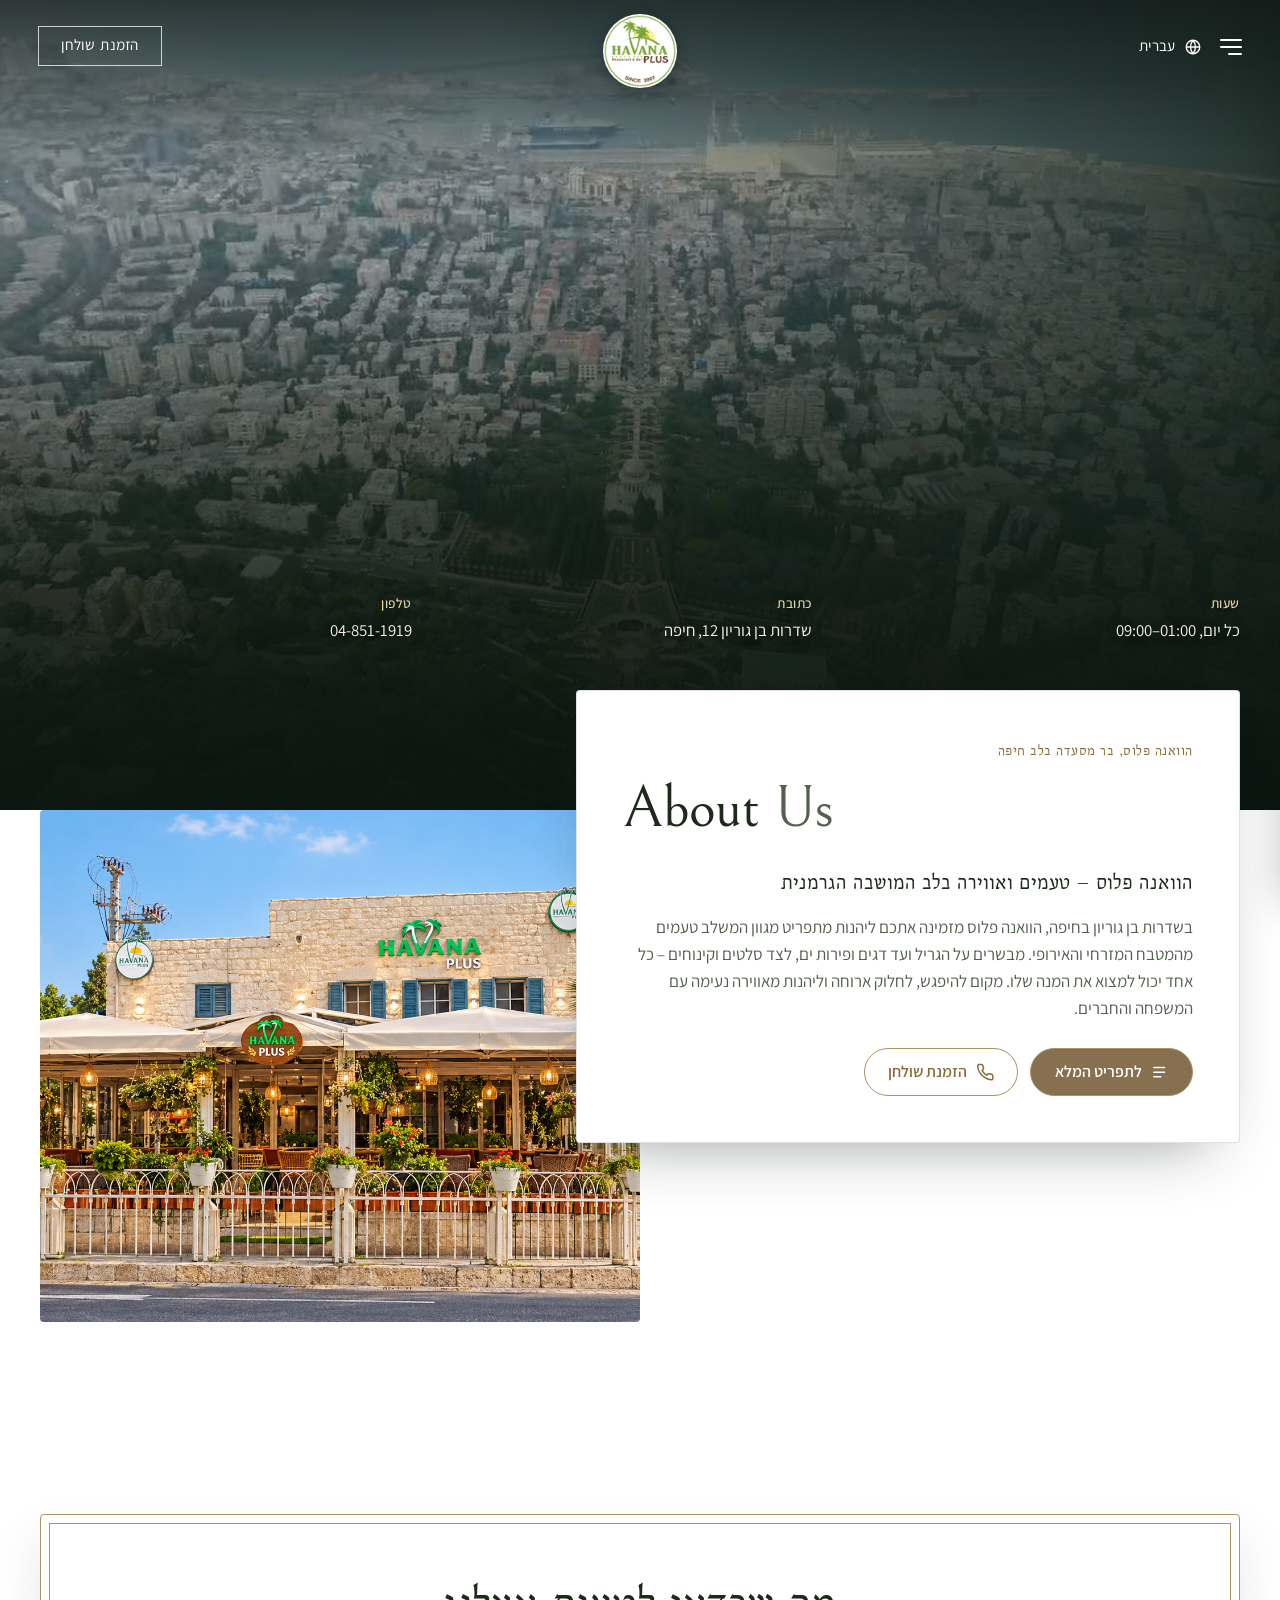
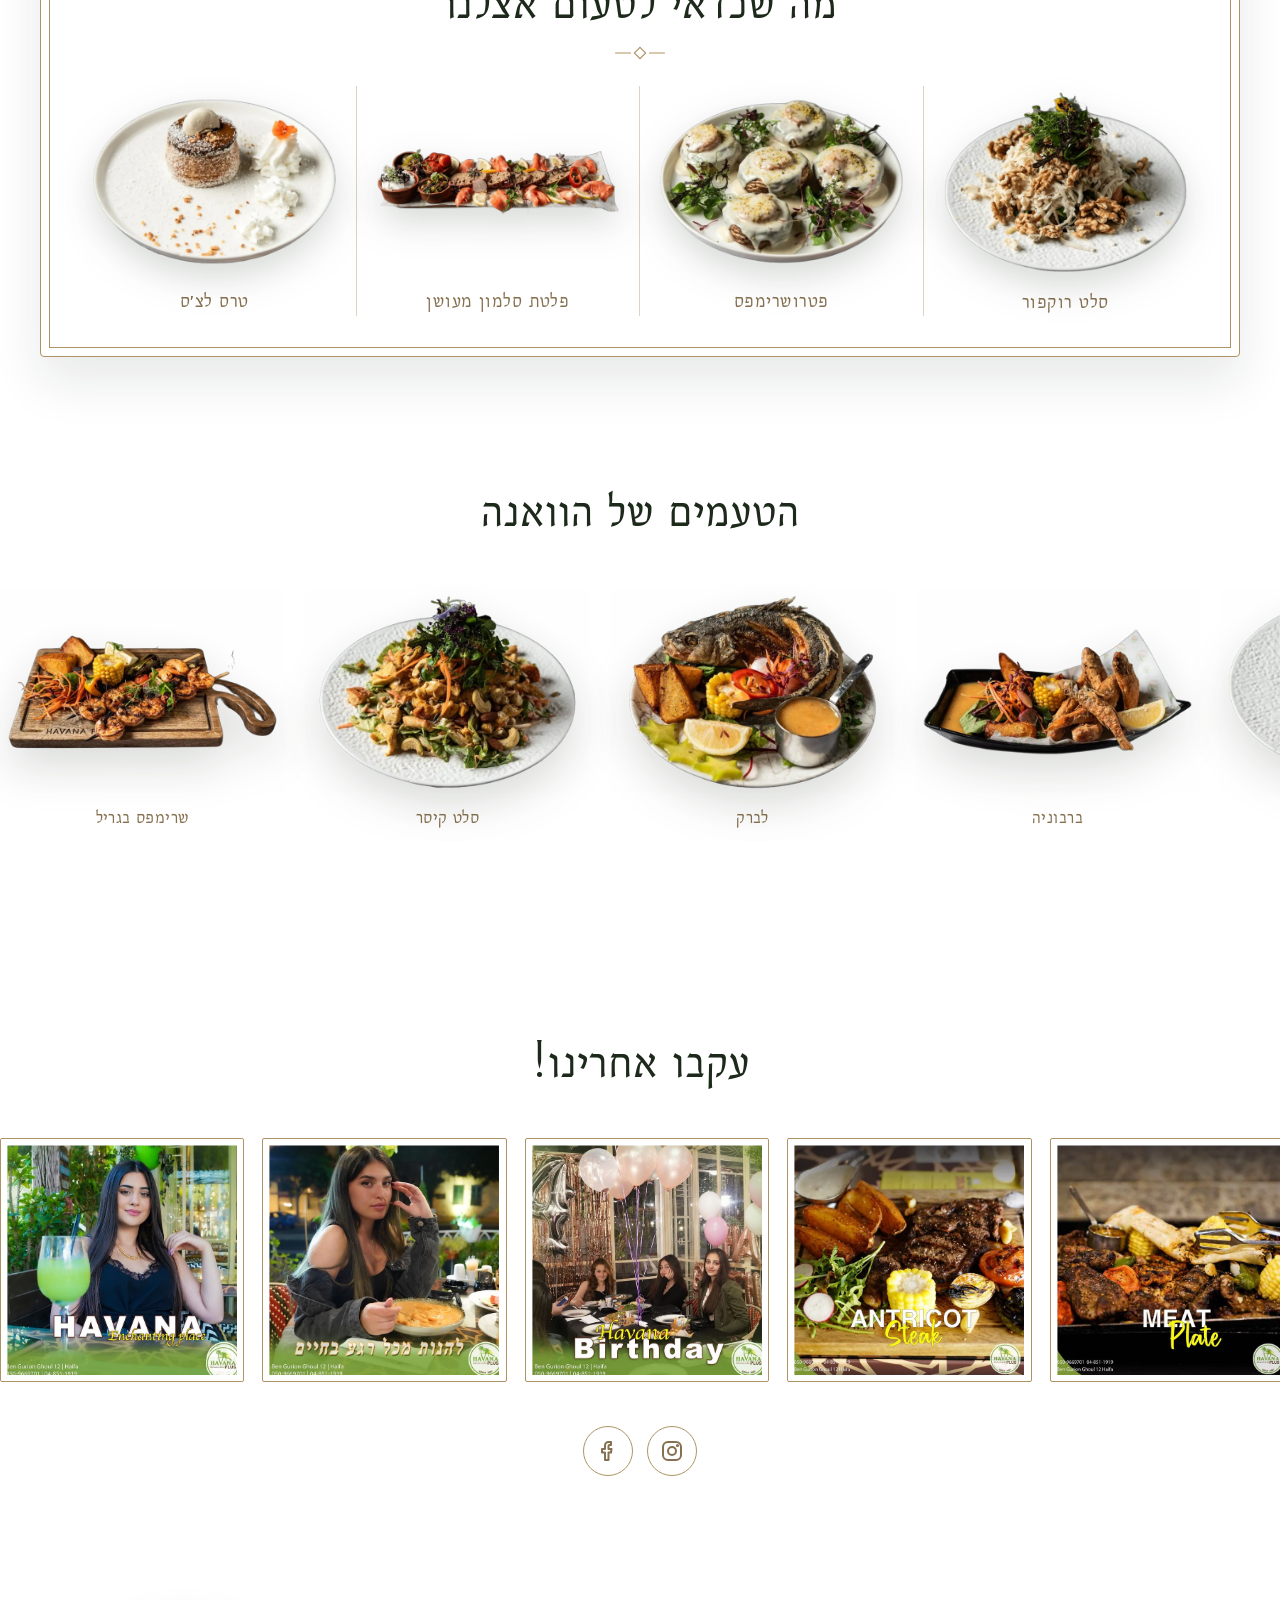
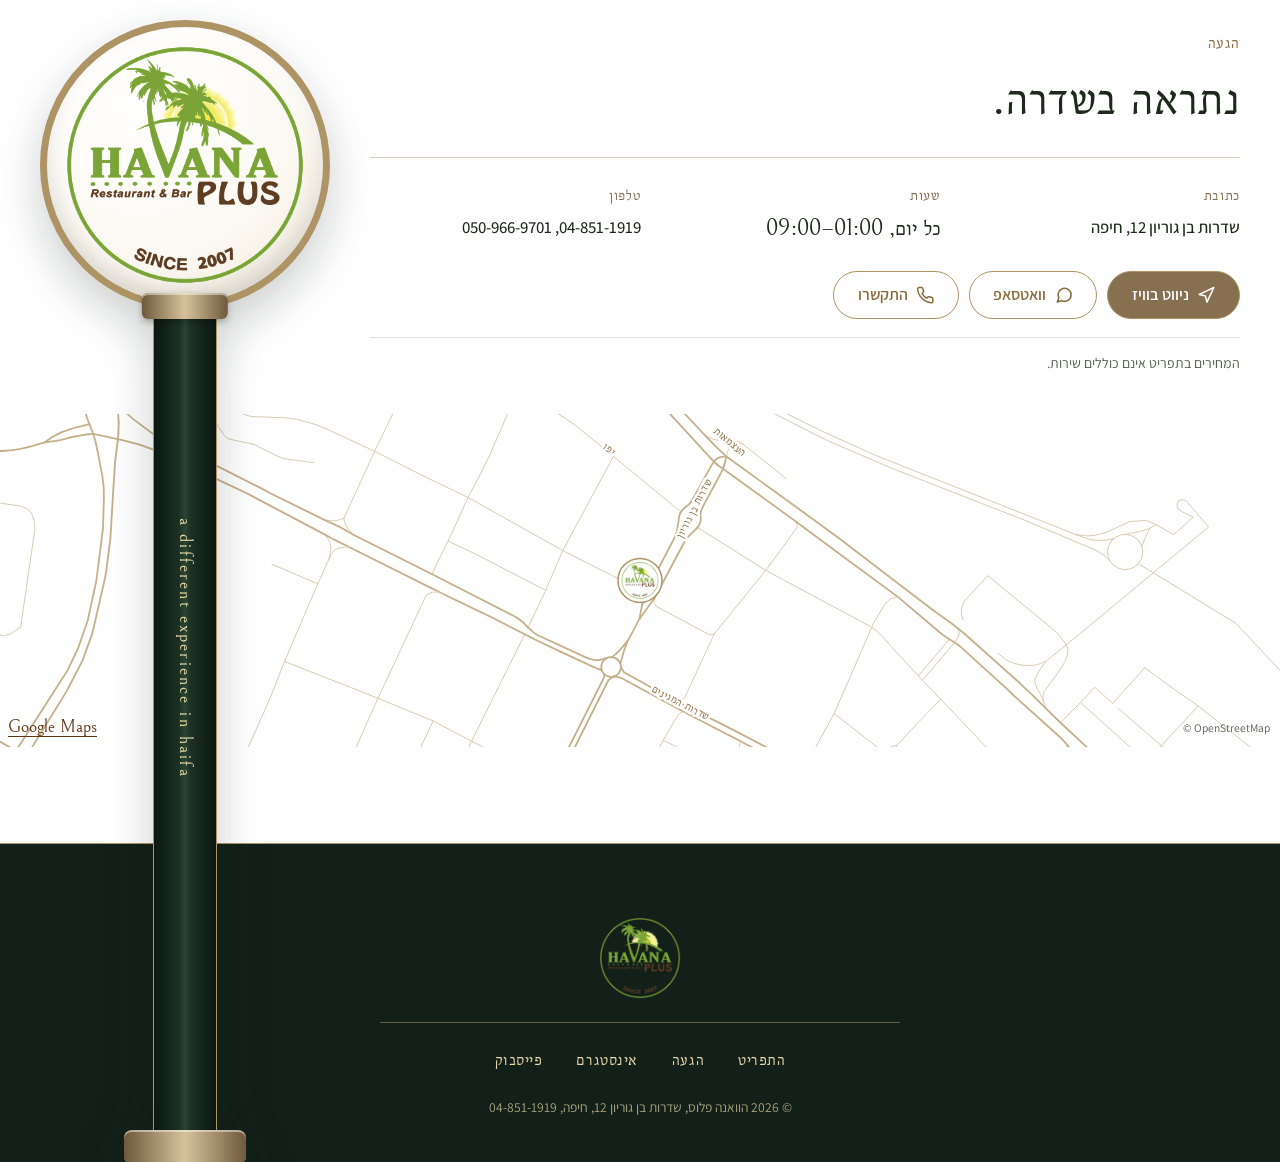
==== index.html @ 0ad1b4ff "Count visits for the owner's Tafriti insights (t.js) Co-Authored-By: Claude Opus 5.5 <noreply@anthro" ====
<!DOCTYPE html>
<html lang="he" dir="rtl">
<head>
<meta charset="utf-8">
<meta name="viewport" content="width=device-width, initial-scale=1">
<title>הוואנה פלוס, בר מסעדה בחיפה, מאז 2007</title>
<meta name="description" content="בר־מסעדה בשדרות בן גוריון 12 בחיפה, למרגלות הגנים הבהאיים. גריל, דגים ופירות ים, פסטות, קוקטיילים ונרגילות, מאז 2007. תפריט דיגיטלי בעברית, ערבית, אנגלית ורוסית.">
<meta name="theme-color" content="#122019">
<meta property="og:title" content="הוואנה פלוס, בר מסעדה בחיפה">
<meta property="og:description" content="גריל, דגים ופירות ים, קוקטיילים ונרגילות בשדרות בן גוריון 12, חיפה. מאז 2007.">
<meta property="og:image" content="https://havanaplushaifa.com/assets/img/menu/meat-platter.jpg">
<link rel="icon" href="assets/img/favicon-48.png" type="image/png">
<link rel="apple-touch-icon" href="assets/img/favicon-180.png">
<link rel="alternate" hreflang="he" href="https://havanaplushaifa.com/">
<link rel="alternate" hreflang="ar" href="https://havanaplushaifa.com/ar.html">
<link rel="alternate" hreflang="en" href="https://havanaplushaifa.com/en.html">
<link rel="alternate" hreflang="ru" href="https://havanaplushaifa.com/ru.html">
<link rel="preconnect" href="https://fonts.googleapis.com">
<link rel="preconnect" href="https://fonts.gstatic.com" crossorigin>
<link href="https://fonts.googleapis.com/css2?family=Assistant:wght@400;500;600;700;800&family=Jost:wght@400;500&family=Bellefair&display=swap" rel="stylesheet">
<link rel="stylesheet" href="assets/css/styles.css?v=20261010g">
</head>
<body>

<svg width="0" height="0" style="position:absolute" aria-hidden="true" focusable="false">
  <symbol id="i-phone" viewBox="0 0 24 24"><path fill="none" stroke="currentColor" stroke-width="2" stroke-linecap="round" stroke-linejoin="round" d="M22 16.9v3a2 2 0 0 1-2.2 2 19.8 19.8 0 0 1-8.6-3.1 19.5 19.5 0 0 1-6-6A19.8 19.8 0 0 1 2.1 4.2 2 2 0 0 1 4.1 2h3a2 2 0 0 1 2 1.7c.1.9.4 1.8.7 2.7a2 2 0 0 1-.5 2.1L8 9.8a16 16 0 0 0 6 6l1.3-1.3a2 2 0 0 1 2.1-.4c.9.3 1.8.6 2.7.7a2 2 0 0 1 1.7 2z"/></symbol>
  <symbol id="i-nav" viewBox="0 0 24 24"><path fill="none" stroke="currentColor" stroke-width="2" stroke-linejoin="round" d="m3 11 19-9-9 19-2-8-8-2z"/></symbol>
  <symbol id="i-menu" viewBox="0 0 24 24"><path fill="none" stroke="currentColor" stroke-width="2" stroke-linecap="round" d="M5 6h14M5 12h14M5 18h9"/></symbol>
  <symbol id="i-chat" viewBox="0 0 24 24"><path fill="none" stroke="currentColor" stroke-width="2" stroke-linejoin="round" d="M21 11.5a8.4 8.4 0 0 1-12.3 7.5L3 21l2-5.5A8.5 8.5 0 1 1 21 11.5z"/></symbol>
  <symbol id="i-pin" viewBox="0 0 24 24"><g fill="none" stroke="currentColor" stroke-width="2"><path d="M20 10c0 6-8 12-8 12s-8-6-8-12a8 8 0 0 1 16 0z"/><circle cx="12" cy="10" r="3"/></g></symbol>
  <symbol id="i-insta" viewBox="0 0 24 24"><g fill="none" stroke="currentColor" stroke-width="2"><rect x="3" y="3" width="18" height="18" rx="5"/><circle cx="12" cy="12" r="4"/><circle cx="17.5" cy="6.5" r=".6" fill="currentColor"/></g></symbol>
</svg>

<a class="skip" href="#main">דלגו לתוכן</a>

<header class="site-head" data-head>
  <div class="head-inner">
    <div class="head-start">
      <a class="head-menu" href="https://tafriti.com/havana-plus/menu" aria-label="תפריט"><span class="head-burger" aria-hidden="true"></span><span class="head-menu-label">תפריט</span></a>
      <details class="lang">
          <summary aria-label="בחירת שפה" title="בחירת שפה">
            <svg viewBox="0 0 24 24" aria-hidden="true"><g fill="none" stroke="currentColor" stroke-width="1.8"><circle cx="12" cy="12" r="9"/><path d="M3 12h18M12 3a14 14 0 0 1 0 18M12 3a14 14 0 0 0 0 18"/></g></svg><span class="lang-label">עברית</span>
          </summary>
          <ul class="lang-menu">
            <li><a href="index.html" lang="he" hreflang="he" aria-current="true">עברית</a></li>
            <li><a href="ar.html" lang="ar" hreflang="ar">العربية</a></li>
            <li><a href="en.html" lang="en" hreflang="en">English</a></li>
            <li><a href="ru.html" lang="ru" hreflang="ru">Русский</a></li>
          </ul>
        </details>
    </div>
    <a class="head-logo" href="index.html" aria-label="הוואנה פלוס, דף הבית"><img src="assets/img/logo.png" alt="" width="128" height="128"></a>
    <div class="head-end">
      <a class="head-reserve" href="tel:+97248511919">הזמנת שולחן</a>
    </div>
  </div>
</header>
<script src="assets/js/lang-menu.js" defer></script>
<script src="assets/js/site-head.js?v=20261005k" defer></script>

<main id="main">

  <section class="hero">
    <div class="shell">
      <div class="hero-grid">
        <div class="hero-media">
          <video class="hero-video" autoplay muted loop playsinline preload="auto" poster="assets/img/hero-poster.jpg" aria-label="הגנים הבהאיים ושדרות בן גוריון מלמעלה, ואז ערב בהוואנה פלוס: השלט, המרפסת המלאה וקוקטיילים">
            <source src="assets/video/hero-720-vp9.mp4" type='video/mp4; codecs="vp09.00.40.08"'>
            <source src="assets/video/hero-720.mp4" type="video/mp4">
          </video>
        </div>
        <script src="assets/js/hero-video.js?v=20261006h" defer></script>
      </div>
      <dl class="hero-info">
        <div><dt>שעות</dt><dd>כל יום, <span class="ltr">09:00–01:00</span></dd></div>
        <div><dt>כתובת</dt><dd><a href="#visit">שדרות בן גוריון 12, חיפה</a></dd></div>
        <div><dt>טלפון</dt><dd><a href="tel:+97248511919" class="ltr">04-851-1919</a></dd></div>
      </dl>
    </div>
  </section>

  <section class="section about" id="about">
    <div class="shell about-grid">
      <div class="about-card">
        <p class="eyebrow">הוואנה פלוס, בר מסעדה בלב חיפה</p>
        <h1 class="split" lang="en" dir="ltr"><b>About</b> <span>Us</span></h1>
        <p class="about-lede">הוואנה פלוס – טעמים ואווירה בלב המושבה הגרמנית</p>
        <p>בשדרות בן גוריון בחיפה, הוואנה פלוס מזמינה אתכם ליהנות מתפריט מגוון המשלב טעמים מהמטבח המזרחי והאירופי. מבשרים על הגריל ועד דגים ופירות ים, לצד סלטים וקינוחים – כל אחד יכול למצוא את המנה שלו. מקום להיפגש, לחלוק ארוחה וליהנות מאווירה נעימה עם המשפחה והחברים.</p>
        <div class="about-actions">
          <a class="btn btn-gold" href="https://tafriti.com/havana-plus/menu"><svg><use href="#i-menu"/></svg>לתפריט המלא</a>
          <a class="btn btn-gold-o" href="tel:+97248511919"><svg><use href="#i-phone"/></svg>הזמנת שולחן</a>
        </div>
      </div>
      <figure class="about-photo">
        <img src="assets/img/gallery/storefront-daylight-wide.jpg" alt="חזית הוואנה פלוס בשדרות בן גוריון ביום, השלט הירוק והמרפסת המוריקה" width="1600" height="900" loading="lazy">
      </figure>
    </div>
  </section>

  <section class="section picks" id="picks" aria-labelledby="picks-title">
    <div class="shell">
      <div class="picks-card">
      <div class="section-head picks-head">
        <h2 class="section-title" id="picks-title">מה שכדאי לטעום אצלנו</h2>
      </div>
      <svg class="picks-orn" viewBox="0 0 46 12" aria-hidden="true"><path d="M1 6h14M31 6h14"/><path d="M23 1l5 5-5 5-5-5z"/></svg>
      <ul class="picks-grid">
        <li class="pick">
          <img src="assets/img/picks/sal-roquefort.webp" alt="" width="1200" height="900" loading="lazy">
          <span class="pick-name">סלט רוקפור</span>
        </li>
        <li class="pick">
          <img src="assets/img/picks/petro-shrimps.webp" alt="" width="1200" height="900" loading="lazy">
          <span class="pick-name">פטרושרימפס</span>
        </li>
        <li class="pick">
          <img src="assets/img/picks/plate-salmon.webp" alt="" width="1200" height="900" loading="lazy">
          <span class="pick-name">פלטת סלמון מעושן</span>
        </li>
        <li class="pick">
          <img src="assets/img/picks/dessert-tres-leches.webp" alt="" width="1200" height="900" loading="lazy">
          <span class="pick-name">טרס לצ׳ס</span>
        </li>
      </ul>
      </div>
    </div>
  </section>

  <section class="section sig" id="kitchen" style="padding-top:0">
    <div class="shell">
      <div class="section-head sig-head">
        <h2 class="section-title">הטעמים של הוואנה</h2>
      </div>
    </div>
    <div class="dish-marquee" role="region" aria-label="המנות שחוזרים בשבילן">
      <ul class="dish-track">
        <li><a href="https://tafriti.com/havana-plus/menu">
          <img src="assets/img/signature/shrimp-grilled.webp" alt="שרימפס בגריל" width="1400" height="1000" loading="lazy">
          <span class="dish-name">שרימפס בגריל</span>
        </a></li>
        <li><a href="https://tafriti.com/havana-plus/menu">
          <img src="assets/img/signature/sal-caesar.webp" alt="סלט קיסר" width="1400" height="1000" loading="lazy">
          <span class="dish-name">סלט קיסר</span>
        </a></li>
        <li><a href="https://tafriti.com/havana-plus/menu">
          <img src="assets/img/signature/lavrak.webp" alt="לברק" width="1400" height="1000" loading="lazy">
          <span class="dish-name">לברק</span>
        </a></li>
        <li><a href="https://tafriti.com/havana-plus/menu">
          <img src="assets/img/signature/barbounia.webp" alt="ברבוניה" width="1400" height="1000" loading="lazy">
          <span class="dish-name">ברבוניה</span>
        </a></li>
        <li><a href="https://tafriti.com/havana-plus/menu">
          <img src="assets/img/signature/pasta-pesto.webp" alt="פסטה פסטו שמנת" width="1400" height="1000" loading="lazy">
          <span class="dish-name">פסטו שמנת</span>
        </a></li>
        <li><a href="https://tafriti.com/havana-plus/menu">
          <img src="assets/img/signature/pasta-fungi.webp" alt="פסטה פונגי" width="1400" height="1000" loading="lazy">
          <span class="dish-name">פונגי</span>
        </a></li>
        <li><a href="https://tafriti.com/havana-plus/menu">
          <img src="assets/img/signature/dessert-biscuit.webp" alt="עוגת ביסקוויטים" width="1400" height="1000" loading="lazy">
          <span class="dish-name">עוגת ביסקוויטים</span>
        </a></li>
        <li><a href="https://tafriti.com/havana-plus/menu">
          <img src="assets/img/signature/dessert-pecan.webp" alt="פאי פקאן" width="1400" height="1000" loading="lazy">
          <span class="dish-name">פאי פקאן</span>
        </a></li>
        <li><a href="https://tafriti.com/havana-plus/menu">
          <img src="assets/img/signature/pasta-bolognese.webp" alt="פסטה בולונז" width="1400" height="1000" loading="lazy">
          <span class="dish-name">בולונז</span>
        </a></li>
        <li aria-hidden="true"><a href="https://tafriti.com/havana-plus/menu" tabindex="-1">
          <img src="assets/img/signature/shrimp-grilled.webp" alt="" width="1400" height="1000" loading="lazy">
          <span class="dish-name">שרימפס בגריל</span>
        </a></li>
        <li aria-hidden="true"><a href="https://tafriti.com/havana-plus/menu" tabindex="-1">
          <img src="assets/img/signature/sal-caesar.webp" alt="" width="1400" height="1000" loading="lazy">
          <span class="dish-name">סלט קיסר</span>
        </a></li>
        <li aria-hidden="true"><a href="https://tafriti.com/havana-plus/menu" tabindex="-1">
          <img src="assets/img/signature/lavrak.webp" alt="" width="1400" height="1000" loading="lazy">
          <span class="dish-name">לברק</span>
        </a></li>
        <li aria-hidden="true"><a href="https://tafriti.com/havana-plus/menu" tabindex="-1">
          <img src="assets/img/signature/barbounia.webp" alt="" width="1400" height="1000" loading="lazy">
          <span class="dish-name">ברבוניה</span>
        </a></li>
        <li aria-hidden="true"><a href="https://tafriti.com/havana-plus/menu" tabindex="-1">
          <img src="assets/img/signature/pasta-pesto.webp" alt="" width="1400" height="1000" loading="lazy">
          <span class="dish-name">פסטו שמנת</span>
        </a></li>
        <li aria-hidden="true"><a href="https://tafriti.com/havana-plus/menu" tabindex="-1">
          <img src="assets/img/signature/pasta-fungi.webp" alt="" width="1400" height="1000" loading="lazy">
          <span class="dish-name">פונגי</span>
        </a></li>
        <li aria-hidden="true"><a href="https://tafriti.com/havana-plus/menu" tabindex="-1">
          <img src="assets/img/signature/dessert-biscuit.webp" alt="" width="1400" height="1000" loading="lazy">
          <span class="dish-name">עוגת ביסקוויטים</span>
        </a></li>
        <li aria-hidden="true"><a href="https://tafriti.com/havana-plus/menu" tabindex="-1">
          <img src="assets/img/signature/dessert-pecan.webp" alt="" width="1400" height="1000" loading="lazy">
          <span class="dish-name">פאי פקאן</span>
        </a></li>
        <li aria-hidden="true"><a href="https://tafriti.com/havana-plus/menu" tabindex="-1">
          <img src="assets/img/signature/pasta-bolognese.webp" alt="" width="1400" height="1000" loading="lazy">
          <span class="dish-name">בולונז</span>
        </a></li>
      </ul>
    </div>
  </section>

  <section class="section social" id="social" style="padding-top:0">
    <div class="shell">
      <h2 class="section-title social-title">עקבו אחרינו!</h2>
    </div>
    <div class="social-marquee">
      <ul class="social-track">
        <li><a href="https://www.instagram.com/havanaplus/p/Cfb6S7LquSJ/" target="_blank" rel="noopener"><img src="assets/img/instagram/ig-01.jpg" alt="אורחת עם לימונענע במרפסת" width="900" height="882" loading="lazy"></a></li>
        <li><a href="https://www.instagram.com/havanaplus/p/CdjQgDQKO1g/" target="_blank" rel="noopener"><img src="assets/img/instagram/ig-02.jpg" alt="ערב במרפסת של הוואנה" width="900" height="882" loading="lazy"></a></li>
        <li><a href="https://www.instagram.com/havanaplus/p/Cb3GjvYKo10/" target="_blank" rel="noopener"><img src="assets/img/instagram/ig-03.jpg" alt="יום הולדת עם בלונים" width="900" height="882" loading="lazy"></a></li>
        <li><a href="https://www.instagram.com/havanaplus/p/Ca9UXxuKeib/" target="_blank" rel="noopener"><img src="assets/img/instagram/ig-04.jpg" alt="סטייק ותפוחי אדמה מהגריל" width="900" height="900" loading="lazy"></a></li>
        <li><a href="https://www.instagram.com/havanaplus/p/CbAgnomKZbI/" target="_blank" rel="noopener"><img src="assets/img/instagram/ig-05.jpg" alt="פלטת גריל עם לאפה" width="900" height="900" loading="lazy"></a></li>
        <li><a href="https://www.instagram.com/havanaplus/p/Caxqzz8KWdG/" target="_blank" rel="noopener"><img src="assets/img/instagram/ig-06.jpg" alt="פינת נרגילה ובירה" width="900" height="900" loading="lazy"></a></li>
        <li><a href="https://www.instagram.com/havanaplus/p/CPG3Ck1nOLJ/" target="_blank" rel="noopener"><img src="assets/img/instagram/ig-07.jpg" alt="קוקטיילים של הבית" width="900" height="900" loading="lazy"></a></li>
        <li><a href="https://www.instagram.com/havanaplus/p/CPD8LntH8oJ/" target="_blank" rel="noopener"><img src="assets/img/instagram/ig-08.jpg" alt="כנאפה" width="768" height="768" loading="lazy"></a></li>
        <li aria-hidden="true"><a href="https://www.instagram.com/havanaplus/p/Cfb6S7LquSJ/" target="_blank" rel="noopener" tabindex="-1"><img src="assets/img/instagram/ig-01.jpg" alt="" width="900" height="882" loading="lazy"></a></li>
        <li aria-hidden="true"><a href="https://www.instagram.com/havanaplus/p/CdjQgDQKO1g/" target="_blank" rel="noopener" tabindex="-1"><img src="assets/img/instagram/ig-02.jpg" alt="" width="900" height="882" loading="lazy"></a></li>
        <li aria-hidden="true"><a href="https://www.instagram.com/havanaplus/p/Cb3GjvYKo10/" target="_blank" rel="noopener" tabindex="-1"><img src="assets/img/instagram/ig-03.jpg" alt="" width="900" height="882" loading="lazy"></a></li>
        <li aria-hidden="true"><a href="https://www.instagram.com/havanaplus/p/Ca9UXxuKeib/" target="_blank" rel="noopener" tabindex="-1"><img src="assets/img/instagram/ig-04.jpg" alt="" width="900" height="900" loading="lazy"></a></li>
        <li aria-hidden="true"><a href="https://www.instagram.com/havanaplus/p/CbAgnomKZbI/" target="_blank" rel="noopener" tabindex="-1"><img src="assets/img/instagram/ig-05.jpg" alt="" width="900" height="900" loading="lazy"></a></li>
        <li aria-hidden="true"><a href="https://www.instagram.com/havanaplus/p/Caxqzz8KWdG/" target="_blank" rel="noopener" tabindex="-1"><img src="assets/img/instagram/ig-06.jpg" alt="" width="900" height="900" loading="lazy"></a></li>
        <li aria-hidden="true"><a href="https://www.instagram.com/havanaplus/p/CPG3Ck1nOLJ/" target="_blank" rel="noopener" tabindex="-1"><img src="assets/img/instagram/ig-07.jpg" alt="" width="900" height="900" loading="lazy"></a></li>
        <li aria-hidden="true"><a href="https://www.instagram.com/havanaplus/p/CPD8LntH8oJ/" target="_blank" rel="noopener" tabindex="-1"><img src="assets/img/instagram/ig-08.jpg" alt="" width="768" height="768" loading="lazy"></a></li>
        <li aria-hidden="true"><a href="https://www.instagram.com/havanaplus/p/Cfb6S7LquSJ/" target="_blank" rel="noopener" tabindex="-1"><img src="assets/img/instagram/ig-01.jpg" alt="" width="900" height="882" loading="lazy"></a></li>
        <li aria-hidden="true"><a href="https://www.instagram.com/havanaplus/p/CdjQgDQKO1g/" target="_blank" rel="noopener" tabindex="-1"><img src="assets/img/instagram/ig-02.jpg" alt="" width="900" height="882" loading="lazy"></a></li>
        <li aria-hidden="true"><a href="https://www.instagram.com/havanaplus/p/Cb3GjvYKo10/" target="_blank" rel="noopener" tabindex="-1"><img src="assets/img/instagram/ig-03.jpg" alt="" width="900" height="882" loading="lazy"></a></li>
        <li aria-hidden="true"><a href="https://www.instagram.com/havanaplus/p/Ca9UXxuKeib/" target="_blank" rel="noopener" tabindex="-1"><img src="assets/img/instagram/ig-04.jpg" alt="" width="900" height="900" loading="lazy"></a></li>
        <li aria-hidden="true"><a href="https://www.instagram.com/havanaplus/p/CbAgnomKZbI/" target="_blank" rel="noopener" tabindex="-1"><img src="assets/img/instagram/ig-05.jpg" alt="" width="900" height="900" loading="lazy"></a></li>
        <li aria-hidden="true"><a href="https://www.instagram.com/havanaplus/p/Caxqzz8KWdG/" target="_blank" rel="noopener" tabindex="-1"><img src="assets/img/instagram/ig-06.jpg" alt="" width="900" height="900" loading="lazy"></a></li>
        <li aria-hidden="true"><a href="https://www.instagram.com/havanaplus/p/CPG3Ck1nOLJ/" target="_blank" rel="noopener" tabindex="-1"><img src="assets/img/instagram/ig-07.jpg" alt="" width="900" height="900" loading="lazy"></a></li>
        <li aria-hidden="true"><a href="https://www.instagram.com/havanaplus/p/CPD8LntH8oJ/" target="_blank" rel="noopener" tabindex="-1"><img src="assets/img/instagram/ig-08.jpg" alt="" width="768" height="768" loading="lazy"></a></li>
      </ul>
    </div>
    <div class="social-links">
      <a class="social-btn" href="https://www.instagram.com/havanaplus/" target="_blank" rel="noopener" aria-label="Instagram"><svg><use href="#i-insta"/></svg></a>
      <a class="social-btn" href="https://www.facebook.com/HavanaHaifa/" target="_blank" rel="noopener" aria-label="Facebook"><svg viewBox="0 0 24 24" aria-hidden="true"><path fill="none" stroke="currentColor" stroke-width="2" stroke-linejoin="round" d="M15 3h-2.5A3.5 3.5 0 0 0 9 6.5V10H6v3.5h3V21h3.5v-7.5H15l.5-3.5h-3V7a1 1 0 0 1 1-1H15z"/></svg></a>
    </div>
  </section>

  <section class="section" id="visit" style="padding-top:0">
    <div class="shell visit-grid">
      <div class="visit-card">
        <p class="eyebrow">הגעה</p>
        <h2 class="section-title">נתראה בשדרה.</h2>
        <dl class="visit-rows">
          <div><dt>כתובת</dt><dd>שדרות בן גוריון 12, חיפה</dd></div>
          <div><dt>שעות</dt><dd>כל יום, <span class="ltr">09:00–01:00</span></dd></div>
          <div><dt>טלפון</dt><dd><a href="tel:+97248511919" class="ltr">04-851-1919</a>, <a href="tel:+972509669701" class="ltr">050-966-9701</a></dd></div>
        </dl>
        <div class="visit-actions">
          <a class="btn btn-palm" href="https://waze.com/ul?q=%D7%A9%D7%93%D7%A8%D7%95%D7%AA%20%D7%91%D7%9F%20%D7%92%D7%95%D7%A8%D7%99%D7%95%D7%9F%2012%20%D7%97%D7%99%D7%A4%D7%94&amp;navigate=yes" target="_blank" rel="noopener"><svg><use href="#i-nav"/></svg>ניווט בוויז</a>
          <a class="btn btn-line" href="https://wa.me/972509669701" target="_blank" rel="noopener"><svg><use href="#i-chat"/></svg>וואטסאפ</a>
          <a class="btn btn-line" href="tel:+97248511919"><svg><use href="#i-phone"/></svg>התקשרו</a>
        </div>
        <p class="fine">המחירים בתפריט אינם כוללים שירות.</p>
      </div>
      <div class="visit-map" id="map">
        <a class="visit-map-link" href="https://www.google.com/maps/search/?api=1&amp;query=Havana%20Plus%2C%2012%20Ben%20Gurion%20Blvd%2C%20Haifa" target="_blank" rel="noopener" aria-label="פתיחת המיקום של הוואנה פלוס ב־Google Maps">
          <svg viewBox="0 0 560 660" preserveAspectRatio="xMidYMid slice" aria-hidden="true" focusable="false">
    <defs>
      <clipPath id="map-pin-clip"><circle cx="280" cy="330" r="21"/></clipPath>
    </defs>
    <path class="map-street is-main" d="M-604.1 888.4 L-609.7 897.7"/>
    <path class="map-street is-main" d="M655.9 704.9 L651.5 704.2 L646.7 702.6 L458.6 604.4 L450.1 600.0 L358.6 553.6 L344.8 547.0 L251.4 495.2 L249.7 492.8 L246.9 488.0 L245.7 485.3"/>
    <path class="map-street is-main" d="M215.5 498.2 L215.7 502.6 L214.5 506.2 L121.6 690.8"/>
    <path class="map-street is-main" d="M-77.8 1118.7 L-77.0 1111.8 L-75.6 1105.7 L-71.7 1095.8 L-24.2 1000.5 L3.3 946.4"/>
    <path class="map-street" d="M-190.8 541.9 L-91.6 582.5 L-22.6 619.0 L40.7 650.5 L121.6 690.8"/>
    <path class="map-street is-main" d="M650.5 720.7 L651.6 726.2 L654.1 731.2 L658.5 735.9 L664.0 739.1 L670.2 740.6 L676.6 740.1 L682.5 737.8 L687.5 733.8"/>
    <path class="map-street" d="M742.3 625.8 L713.2 634.9"/>
    <path class="map-street" d="M383.3 234.9 L391.5 240.0 L395.3 242.4 L505.8 311.9"/>
    <path class="map-street" d="M1244.5 971.3 L1281.3 1001.8 L1324.4 1041.5 L1346.5 1061.9 L1368.6 1078.8 L1386.3 1087.7 L1391.9 1090.5"/>
    <path class="map-street" d="M1036.9 1162.4 L1012.4 1194.6 L998.1 1205.1 L968.4 1225.8 L938.0 1262.7 L912.7 1296.0"/>
    <path class="map-street" d="M491.9 1017.5 L553.4 1052.8 L570.6 1063.5 L628.5 1093.3 L676.5 1130.8 L730.5 1165.0 L862.6 1258.8"/>
    <path class="map-street" d="M955.5 1468.9 L913.1 1435.0 L875.2 1404.3 L861.3 1392.9"/>
    <path class="map-street" d="M1146.8 1407.9 L1138.6 1417.2 L1120.9 1437.0 L1069.5 1498.5"/>
    <path class="map-street" d="M1168.7 1410.4 L1162.0 1412.1 L1156.9 1414.4 L1152.1 1417.2 L1147.7 1418.8 L1143.5 1417.5 L1138.6 1417.2"/>
    <path class="map-street" d="M1034.2 1493.3 L994.1 1364.1 L991.0 1356.3 L985.9 1349.3 L979.7 1343.6 L921.1 1299.1 L917.9 1299.1 L916.4 1300.1"/>
    <path class="map-street" d="M-348.0 844.0 L-342.5 844.4 L-338.6 843.8 L-334.9 843.0 L-330.2 840.8 L-282.6 747.6 L-190.8 541.9"/>
    <path class="map-street is-main" d="M-658.7 -802.0 L-669.9 -777.7"/>
    <path class="map-street" d="M558.2 222.7 L561.4 227.7 L562.4 231.1 L562.5 234.2 L536.5 270.8 L505.8 311.9 L413.6 426.0 L360.1 541.2 L357.9 543.4 L352.1 546.3 L344.8 547.0"/>
    <path class="map-street" d="M353.5 206.9 L344.4 199.5 L340.8 196.5 L232.3 107.2 L163.3 50.7 L123.5 23.9 L89.3 4.3"/>
    <path class="map-street" d="M413.6 426.0 L409.8 427.4 L406.7 427.6 L403.2 427.0 L309.0 376.5 L305.7 371.4 L305.4 368.3 L305.6 365.2 L306.2 361.7"/>
    <path class="map-street" d="M62.4 -30.8 L58.5 -30.1 L54.9 -28.3 L52.0 -25.7 L49.3 -21.2 L48.4 -17.2 L48.7 -13.2 L50.0 -9.4 L52.5 -5.9 L55.9 -3.4 L59.8 -1.8 L64.0 -1.5 L68.2 -2.4 L72.5 -4.9 L75.7 -8.7 L77.4 -13.3 L77.6 -18.1 L76.1 -22.8 L73.3 -26.7 L70.1 -29.0 L66.3 -30.4 L62.4 -30.8"/>
    <path class="map-street" d="M55.9 -3.4 L39.3 37.3 L32.4 53.3 L20.2 81.3 L10.3 104.3 L-10.8 146.7 L-29.0 180.9 L-54.4 237.0 L-65.0 259.4 L-88.7 307.5 L-93.4 318.9"/>
    <path class="map-street" d="M-196.9 98.0 L-108.7 142.6 L-29.0 180.9 L141.2 276.4"/>
    <path class="map-street is-main" d="M-822.7 647.3 L-814.8 634.0 L-800.9 610.8 L-751.2 530.8 L-721.6 473.7 L-704.2 425.7 L-683.1 334.0 L-679.7 317.3 L-671.7 255.5 L-670.0 227.2 L-665.7 155.0 L-663.8 126.9 L-663.5 118.8"/>
    <path class="map-street" d="M-220.1 1057.2 L-268.9 1135.6 L-280.7 1185.7 L-271.2 1206.6 L-255.6 1231.0"/>
    <path class="map-street" d="M856.1 895.3 L827.4 949.5 L808.6 1007.5"/>
    <path class="map-street" d="M1043.7 621.0 L1046.4 625.2 L1047.6 629.4 L1047.3 635.5 L1046.2 641.9 L1043.2 649.8 L1039.2 656.8 L983.6 722.1"/>
    <path class="map-street" d="M251.4 752.1 L129.7 696.1"/>
    <path class="map-street" d="M-924.1 1047.4 L-1022.5 993.6"/>
    <path class="map-street is-main" d="M-335.7 -438.9 L-345.1 -440.9 L-352.4 -443.2 L-373.4 -451.3"/>
    <path class="map-street" d="M-924.1 1047.4 L-858.1 1038.9 L-774.6 1092.2 L-693.3 1134.5 L-681.5 1140.6 L-611.8 1156.5 L-598.5 1159.5 L-518.8 1194.8 L-416.9 1262.6 L-402.9 1271.8 L-327.1 1301.1 L-306.8 1308.9 L-211.4 1352.4 L-126.3 1382.1 L-85.3 1396.8 L-59.9 1403.5 L-12.9 1416.0 L39.3 1430.3 L46.2 1430.6 L51.7 1429.7 L55.1 1427.4"/>
    <path class="map-street" d="M-687.3 1322.4 L-657.9 1319.3 L-628.6 1320.9 L-528.8 1378.1 L-514.7 1383.7 L-492.7 1392.3 L-481.1 1396.8 L-430.0 1428.8"/>
    <path class="map-street" d="M55.1 1427.4 L70.1 1398.7 L144.9 1255.4 L147.7 1250.0"/>
    <path class="map-street" d="M109.2 1444.9 L81.0 1439.4 L66.2 1436.5 L60.0 1434.0 L56.8 1431.1 L55.1 1427.4"/>
    <path class="map-street" d="M-268.9 1135.6 L-309.0 1114.3 L-326.8 1104.8 L-374.3 1089.5 L-427.3 1083.2 L-548.8 1080.3 L-609.1 1073.4 L-629.5 1076.5"/>
    <path class="map-street" d="M-948.6 149.8 L-925.5 111.0 L-915.3 92.1"/>
    <path class="map-street" d="M-1042.3 356.1 L-892.4 424.2 L-863.6 429.3 L-851.3 426.5 L-832.8 413.9"/>
    <path class="map-street" d="M-832.8 413.9 L-807.3 237.4 L-808.3 224.3 L-811.5 213.2 L-814.9 207.2 L-821.9 200.9 L-834.4 196.3 L-874.7 190.4 L-948.6 149.8"/>
    <path class="map-street" d="M-252.0 218.1 L-221.6 152.0 L-196.9 98.0 L-162.0 26.1 L-157.4 15.7 L-141.5 -20.2 L-123.0 -60.3"/>
    <path class="map-street" d="M-196.9 98.0 L-244.2 76.0 L-281.7 58.5"/>
    <path class="map-street" d="M-543.0 -102.8 L-531.8 -124.0 L-469.6 -97.7 L-448.8 -92.3 L-437.6 -90.6 L-371.2 -62.3"/>
    <path class="map-street" d="M-344.3 -322.9 L-411.9 -187.7"/>
    <path class="map-street" d="M-940.3 738.9 L-925.2 707.1 L-965.5 664.5"/>
    <path class="map-street" d="M570.6 1063.5 L567.3 1084.1 L561.6 1131.2 L561.5 1183.2 L567.3 1230.6 L568.9 1243.7 L569.0 1277.8 L573.9 1289.7 L582.2 1303.2 L583.8 1310.3 L587.3 1323.2 L599.2 1430.7 L604.7 1494.7"/>
    <path class="map-street" d="M604.7 1494.7 L679.7 1403.1 L723.6 1364.3 L796.5 1326.4 L820.2 1306.1 L839.7 1289.7 L854.1 1272.6 L862.6 1258.8"/>
    <path class="map-street" d="M1225.5 1350.1 L1206.8 1331.4 L1199.7 1324.2 L1144.2 1272.4 L1123.7 1251.8 L1058.1 1179.2 L1036.9 1162.4 L1004.7 1136.1 L942.4 1097.0"/>
    <path class="map-street" d="M628.5 1093.3 L683.9 987.2 L764.0 875.0"/>
    <path class="map-street" d="M679.7 1403.1 L743.5 1449.4"/>
    <path class="map-street" d="M147.7 1250.0 L150.5 1244.4 L209.2 1129.7 L245.2 1056.2 L334.6 881.4"/>
    <path class="map-street" d="M409.4 1220.3 L351.9 1194.0 L209.2 1129.7"/>
    <path class="map-street" d="M351.9 1194.0 L285.8 1323.3"/>
    <path class="map-street" d="M1237.4 1446.2 L1208.5 1420.4 L1202.5 1416.8 L1196.5 1414.0 L1189.9 1411.3 L1183.0 1409.9 L1176.2 1409.5 L1168.7 1410.4"/>
    <path class="map-street" d="M-190.8 541.9 L-238.0 523.0 L-298.3 499.5 L-358.5 475.6"/>
    <path class="map-street" d="M1215.1 1030.5 L1217.1 1033.0 L1218.2 1038.1 L1216.9 1042.1 L1187.8 1081.4 L1159.1 1116.7"/>
    <path class="map-street" d="M1237.5 1150.8 L1260.9 1123.1 L1290.9 1085.0"/>
    <path class="map-street is-main" d="M1556.7 1039.6 L1467.3 975.4 L1437.7 952.1"/>
    <path class="map-street" d="M1537.9 806.8 L1436.4 688.6"/>
    <path class="map-street" d="M1298.1 824.5 L1304.8 817.8 L1321.4 800.2"/>
    <path class="map-street" d="M1419.7 668.0 L1408.0 654.4 L1283.0 555.6 L1271.0 547.2 L1240.7 526.2"/>
    <path class="map-street" d="M1421.1 689.5 L1424.8 691.1 L1428.9 691.5 L1432.9 690.6 L1436.4 688.6 L1439.2 685.5 L1440.9 681.7 L1441.3 677.6 L1440.5 673.5 L1438.4 669.9 L1435.3 667.1 L1431.5 665.5 L1427.3 665.0 L1423.3 665.9 L1419.7 668.0 L1416.8 671.4 L1415.1 675.4 L1414.9 679.5 L1415.9 683.4 L1418.0 686.9 L1421.1 689.5"/>
    <path class="map-street" d="M-199.3 -431.6 L-201.1 -436.8 L-203.4 -442.4 L-207.8 -448.3 L-212.8 -453.1 L-250.8 -482.1 L-312.5 -525.7 L-316.4 -529.5 L-318.9 -534.5 L-318.8 -539.7"/>
    <path class="map-street" d="M-59.8 -494.1 L-82.8 -532.5 L-119.4 -591.0 L-122.7 -598.0 L-124.6 -606.0 L-123.2 -622.4 L-124.1 -640.2 L-126.6 -650.3 L-129.9 -656.5 L-139.4 -666.1 L-150.6 -675.5 L-175.5 -688.9 L-189.2 -693.0 L-263.2 -706.9 L-269.7 -706.2 L-273.7 -704.1"/>
    <path class="map-street" d="M-293.0 -586.4 L-384.4 -633.2 L-396.9 -651.4 L-414.5 -671.3 L-433.1 -684.2"/>
    <path class="map-street" d="M-318.8 -539.7 L-311.4 -552.6 L-307.3 -559.7 L-305.0 -563.9 L-293.0 -586.4 L-284.3 -605.0 L-278.8 -621.7 L-276.2 -638.2 L-274.7 -657.5 L-276.2 -695.7 L-275.6 -700.0 L-273.7 -704.1"/>
    <path class="map-street" d="M-318.8 -539.7 L-328.4 -524.3 L-347.1 -493.9 L-369.0 -459.5 L-373.4 -451.3"/>
    <path class="map-street" d="M451.1 1181.5 L463.5 1186.3 L474.9 1188.6 L495.9 1189.3 L515.2 1188.5 L561.5 1183.2"/>
    <path class="map-street" d="M409.4 1220.3 L468.9 1240.6 L490.8 1248.6 L496.8 1250.5 L569.0 1277.8"/>
    <path class="map-street" d="M1005.1 547.7 L1004.4 543.4 L1004.0 538.4 L1004.5 535.3 L1005.6 531.1 L1008.7 526.4 L1035.0 490.3 L1041.5 479.6 L1045.6 470.8 L1048.5 461.5 L1049.1 453.1 L1044.2 443.3 L1035.1 430.7 L1028.5 423.5 L1019.8 416.0 L904.8 321.4 L894.1 333.8 L863.9 365.8 L861.4 371.2 L859.5 376.0 L858.4 379.3 L857.5 386.8 L857.5 392.1 L860.6 401.2"/>
    <path class="map-street" d="M1248.8 186.8 L1245.6 190.9 L1245.1 195.5 L1247.2 201.7 L1254.6 206.8 L1273.8 216.4"/>
    <path class="map-street" d="M968.1 482.3 L957.7 480.5 L952.4 479.0 L945.5 476.7 L936.9 472.4 L932.2 468.0 L923.6 461.5"/>
    <path class="map-street" d="M1009.2 475.5 L1072.2 424.5 L1301.7 233.8 L1261.5 187.0 L1255.0 184.9 L1248.8 186.8"/>
    <path class="map-street" d="M1009.7 560.4 L1005.1 547.7 L999.4 534.7 L993.8 524.3 L989.4 514.0 L989.7 508.3 L992.1 501.5"/>
    <path class="map-street" d="M251.4 752.1 L417.3 821.4"/>
    <path class="map-street" d="M581.2 655.2 L591.2 637.9 L628.8 569.4 L668.9 477.6"/>
    <path class="map-street" d="M110.5 347.8 L-16.1 282.3 L-65.0 259.4"/>
    <path class="map-street is-main" d="M544.4 895.1 L549.4 899.6 L554.0 900.2 L558.8 899.4 L564.2 896.6 L571.7 891.5 L582.9 880.5 L590.0 871.9 L594.2 866.0 L595.7 862.5 L596.5 858.7 L596.8 853.9 L596.1 850.6 L592.9 846.8 L589.5 844.8 L586.2 843.8 L582.6 843.5 L577.9 845.3 L573.2 847.8 L568.9 851.3 L555.8 864.7 L549.4 872.4 L545.7 879.3 L544.0 886.7"/>
    <path class="map-street" d="M713.2 634.9 L699.4 624.2 L628.8 569.4"/>
    <path class="map-street" d="M1012.1 750.6 L944.5 849.9"/>
    <path class="map-street" d="M-381.4 300.9 L-359.2 310.3 L-325.9 324.6 L-298.9 336.2"/>
    <path class="map-street" d="M-580.5 -372.6 L-548.0 -360.6 L-431.8 -316.8 L-427.0 -312.6 L-425.3 -308.5 L-424.1 -303.7 L-425.2 -299.3 L-467.1 -209.3"/>
    <path class="map-street" d="M-707.9 -301.3 L-669.0 -408.5"/>
    <path class="map-street" d="M245.2 1056.2 L126.7 995.0"/>
    <path class="map-street" d="M-177.4 762.6 L-91.6 582.5"/>
    <path class="map-street" d="M-282.6 747.6 L-249.6 761.9 L-247.1 756.8 L-236.5 734.5 L-177.4 762.6"/>
    <path class="map-street" d="M78.9 414.7 L83.7 404.3 L95.9 378.4"/>
    <path class="map-street" d="M414.3 882.2 L417.3 821.4 L487.7 709.9"/>
    <path class="map-street" d="M487.7 709.9 L408.7 660.3 L321.7 617.3"/>
    <path class="map-street" d="M-279.3 -347.3 L-263.8 -344.2 L-260.3 -344.1 L-256.8 -345.4 L-237.1 -368.7 L-216.3 -392.4 L-206.9 -405.3 L-203.0 -414.6 L-201.9 -418.6 L-200.7 -423.4 L-199.3 -431.6"/>
    <path class="map-street" d="M26.3 -363.5 L-5.0 -339.2 L-10.5 -337.0 L-15.2 -335.6 L-19.6 -335.5 L-23.0 -337.1 L-27.1 -340.3 L-30.9 -344.5 L-41.4 -363.8 L-78.6 -415.9 L-95.0 -439.0 L-105.6 -457.1 L-115.4 -472.6 L-125.3 -489.1 L-133.7 -502.2 L-138.9 -506.8 L-143.7 -510.0 L-150.0 -511.5 L-224.5 -516.3 L-236.4 -517.6 L-245.6 -521.1 L-256.4 -527.6 L-260.9 -534.1 L-263.1 -541.4 L-262.6 -547.6 L-260.3 -556.5 L-253.3 -573.0 L-293.0 -586.4"/>
    <path class="map-street" d="M-87.1 -703.5 L-89.6 -710.0 L-93.8 -715.7 L-99.3 -720.2 L-103.5 -722.3 L-111.5 -724.1 L-119.7 -723.6 L-127.4 -720.5 L-133.8 -715.4 L-137.4 -710.5 L-139.9 -704.9 L-141.1 -696.2 L-139.5 -687.6 L-135.2 -679.9 L-128.8 -674.0 L-121.0 -670.4 L-112.5 -669.4 L-104.1 -671.1 L-96.7 -675.3 L-90.9 -681.6 L-87.3 -689.3 L-86.2 -696.4 L-87.1 -703.5"/>
    <path class="map-street" d="M1131.6 255.0 L1120.3 257.2 L1109.0 257.9 L1097.2 257.9 L1086.0 255.7 L1063.8 247.9 L705.6 106.3 L607.6 62.1 L298.2 -91.0 L247.3 -118.2 L234.1 -128.0 L223.4 -136.8 L204.7 -157.1 L110.0 -298.9 L27.7 -443.6 L-19.5 -524.1 L-31.0 -543.8 L-44.0 -566.0 L-82.2 -656.1 L-87.1 -674.3 L-87.3 -689.3"/>
    <path class="map-street" d="M1273.8 216.4 L1238.8 248.0 L1207.4 229.9"/>
    <path class="map-street" d="M1180.0 -554.7 L1180.8 -576.2 L1179.4 -586.3 L1175.6 -593.0 L1170.5 -597.6 L1043.8 -651.2 L1003.8 -668.2 L569.2 -852.2"/>
    <path class="map-street" d="M-103.5 -722.3 L-110.2 -729.3 L-116.2 -737.0 L-126.0 -761.2 L-136.7 -791.0"/>
    <path class="map-street" d="M17.8 -726.4 L0.9 -736.1 L-20.1 -741.3 L-40.5 -738.7 L-64.0 -730.0 L-79.0 -724.4 L-90.2 -721.6 L-99.3 -720.2"/>
    <path class="map-street" d="M1127.7 258.4 L1122.3 267.3 L1120.1 277.6 L1121.1 287.3 L1125.1 296.1 L1131.5 303.4 L1139.9 308.4 L1149.3 310.6 L1159.0 309.8 L1168.1 306.2 L1175.5 299.9 L1180.6 292.0 L1183.2 282.9 L1182.9 273.5 L1181.6 269.7 L1179.9 264.5 L1174.4 256.9 L1166.0 250.7 L1156.0 247.6 L1150.6 247.8 L1145.5 247.9 L1135.7 251.7 L1131.6 255.0 L1127.7 258.4"/>
    <path class="map-street" d="M1207.4 229.9 L1195.7 236.6"/>
    <path class="map-street" d="M1272.2 1189.9 L1315.4 1255.6"/>
    <path class="map-street" d="M1315.4 1255.6 L1378.6 1161.2 L1382.6 1155.2"/>
    <path class="map-street" d="M1329.4 1120.2 L1272.2 1189.9 L1246.8 1218.2 L1234.5 1226.1 L1230.5 1228.2"/>
    <path class="map-street is-main" d="M232.4 502.8 L239.0 503.4 L242.3 504.1 L246.5 505.5 L349.2 560.9 L362.0 567.8 L435.3 606.1 L444.7 610.7 L460.8 619.1 L642.0 714.5 L650.5 720.7"/>
    <path class="map-street" d="M628.5 1093.3 L616.7 1148.0 L607.7 1192.9 L598.7 1237.6 L591.1 1275.8 L582.2 1303.2"/>
    <path class="map-street" d="M532.8 1508.3 L478.8 1394.9 L487.7 1380.7 L475.7 1350.9"/>
    <path class="map-street" d="M584.0 1490.0 L531.2 1374.7 L510.2 1321.6 L496.4 1282.2 L496.8 1250.5"/>
    <path class="map-street" d="M462.2 1325.2 L454.8 1302.4 L457.8 1273.1 L468.9 1240.6"/>
    <path class="map-street is-main" d="M687.5 733.8 L695.9 737.2 L811.8 795.0 L896.1 837.8 L902.2 841.1 L912.0 846.6 L995.1 892.0 L1003.8 897.8 L1012.5 904.9 L1019.1 910.6 L1022.7 914.5 L1031.6 924.6"/>
    <path class="map-street" d="M547.2 1311.1 L583.8 1310.3"/>
    <path class="map-street" d="M636.9 916.0 L615.7 941.8 L683.9 987.2"/>
    <path class="map-street" d="M707.7 1206.6 L730.5 1165.0"/>
    <path class="map-street" d="M1356.8 742.1 L1352.2 743.0 L1348.3 742.7 L1216.9 627.0"/>
    <path class="map-street" d="M1281.3 1001.8 L1307.1 970.8"/>
    <path class="map-street" d="M600.7 741.8 L523.0 678.6 L463.3 637.7 L460.9 634.3 L458.9 629.3 L459.0 625.0 L460.8 619.1"/>
    <path class="map-street" d="M1189.6 655.6 L1216.9 627.0 L1283.0 555.6"/>
    <path class="map-street" d="M1271.9 941.0 L1244.5 971.3"/>
    <path class="map-street" d="M1307.1 970.8 L1271.9 941.0"/>
    <path class="map-street" d="M1271.9 941.0 L1266.4 935.3 L1308.6 887.3 L1319.6 874.7"/>
    <path class="map-street" d="M1175.5 299.9 L1350.9 407.2 L1429.2 490.9 L1483.8 555.5 L1517.7 625.2"/>
    <path class="map-street" d="M1415.1 675.4 L1356.8 742.1 L1348.7 750.5 L1318.8 786.5"/>
    <path class="map-street" d="M1469.1 910.6 L1450.6 895.0 L1476.9 868.0 L1478.4 864.2 L1479.1 860.3 L1477.6 857.0 L1475.8 854.4 L1448.9 830.4 L1368.1 759.0 L1366.6 755.0 L1366.6 751.9 L1367.3 748.5"/>
    <path class="map-street" d="M-403.6 1354.1 L-450.5 1325.0 L-487.1 1302.4 L-597.1 1249.7 L-647.9 1235.8 L-715.0 1217.4 L-719.9 1215.9 L-793.9 1194.5 L-805.1 1192.0 L-808.6 1191.3"/>
    <path class="map-street is-main" d="M-709.3 49.2 L-718.1 51.5 L-738.8 56.6 L-759.1 63.6"/>
    <path class="map-street" d="M542.6 146.9 L465.6 85.6"/>
    <path class="map-street is-main" d="M27.3 898.2 L39.5 897.2 L58.5 895.4"/>
    <path class="map-street is-main" d="M27.3 898.2 L31.8 889.4 L43.7 865.5"/>
    <path class="map-street is-main" d="M44.4 844.5 L20.4 890.0 L16.1 899.1"/>
    <path class="map-street" d="M-115.4 -472.6 L-84.5 -486.1 L-74.2 -486.9 L-64.7 -490.5 L-59.8 -494.1"/>
    <path class="map-street" d="M366.4 1325.5 L409.4 1220.3 L430.7 1172.3 L464.5 1087.6 L480.7 1044.9 L491.9 1017.5"/>
    <path class="map-street is-main" d="M-647.1 874.3 L-839.4 784.9"/>
    <path class="map-street is-main" d="M-571.9 908.8 L-556.2 915.5"/>
    <path class="map-street" d="M366.4 1325.5 L360.6 1333.2 L355.2 1341.1 L350.5 1350.0 L346.8 1358.7"/>
    <path class="map-street is-main" d="M346.8 1358.7 L333.9 1350.7 L285.8 1323.3"/>
    <path class="map-street is-main" d="M345.1 1395.4 L346.8 1358.7"/>
    <path class="map-street is-main" d="M-656.0 -770.8 L-644.9 -795.2"/>
    <path class="map-street is-main" d="M1393.6 1445.8 L1331.4 1371.3 L1284.4 1304.7 L1272.4 1289.4 L1230.5 1228.2 L1202.3 1194.6 L1185.1 1175.0 L1171.9 1153.0 L1159.1 1116.7 L1145.5 1084.0 L1118.7 1023.4 L1116.3 1012.1"/>
    <path class="map-street" d="M1098.9 833.3 L1048.4 899.0 L1045.1 901.2 L1042.0 902.4 L1038.7 902.4"/>
    <path class="map-street" d="M764.0 875.0 L635.8 861.0 L620.8 860.0"/>
    <path class="map-street" d="M1031.6 924.6 L1022.5 927.9 L1014.2 929.9 L1005.5 929.9 L992.3 927.4 L856.1 895.3"/>
    <path class="map-street" d="M-740.4 -314.2 L-731.7 -311.0 L-707.9 -301.3 L-624.7 -271.0 L-467.1 -209.3 L-411.9 -187.7 L-403.4 -184.4 L-327.2 -153.6 L-279.8 -135.2 L-219.2 -110.7 L-214.8 -108.9 L-202.5 -103.6 L-157.3 -84.0 L-125.8 -70.4"/>
    <path class="map-street" d="M-785.4 -289.3 L-784.8 -297.0 L-782.5 -303.5 L-777.1 -310.4 L-772.7 -313.0 L-767.9 -314.3 L-740.4 -314.2"/>
    <path class="map-street" d="M-163.3 891.1 L-159.3 890.2 L-156.2 888.9 L-151.9 884.5 L-147.8 875.5 L-115.1 802.7 L-22.6 619.0 L25.7 521.8 L45.0 483.1 L65.2 442.1 L68.3 435.9 L72.7 426.7"/>
    <path class="map-street" d="M-286.0 247.7 L-281.0 255.0 L-278.2 260.2 L-276.6 264.0 L-275.7 269.3 L-275.6 274.3 L-277.2 284.4 L-279.6 293.1"/>
    <path class="map-street is-main" d="M16.1 899.1 L27.3 898.2"/>
    <path class="map-street is-main" d="M-150.7 881.8 L-176.0 876.7 L-244.2 861.5 L-328.4 838.6 L-346.0 834.1 L-451.0 809.0 L-471.4 802.9 L-477.5 799.8 L-486.2 793.6"/>
    <path class="map-street is-main" d="M16.1 899.1 L10.5 910.4 L1.1 927.5"/>
    <path class="map-street is-main" d="M147.7 1250.0 L27.5 1186.5"/>
    <path class="map-street is-main" d="M1398.1 947.3 L1443.4 980.0"/>
    <path class="map-street is-main" d="M429.1 129.5 L558.2 222.7 L636.3 280.6 L744.0 360.0 L818.2 423.2 L823.9 427.7 L835.9 435.7"/>
    <path class="map-street is-main" d="M1130.6 976.9 L1139.8 980.1 L1146.6 983.5 L1153.5 987.4 L1177.1 1003.5 L1215.1 1030.5 L1255.0 1057.9 L1277.4 1073.4 L1290.9 1085.0 L1305.1 1097.9 L1329.4 1120.2 L1339.0 1127.4 L1376.0 1149.9 L1382.6 1155.2"/>
    <path class="map-street is-main" d="M1431.9 1180.7 L1426.3 1173.2 L1420.5 1166.6 L1411.3 1158.1"/>
    <path class="map-street" d="M1130.6 976.9 L1141.5 975.6 L1148.0 973.1 L1154.8 969.1 L1161.4 963.0 L1195.1 926.5 L1270.6 844.5 L1277.6 836.8"/>
    <path class="map-street is-main" d="M902.1 828.3 L817.9 783.9 L803.2 776.5 L701.5 725.4 L693.5 721.2"/>
    <path class="map-street is-main" d="M383.3 234.9 L387.2 228.9 L389.0 223.2 L389.1 217.6 L388.7 211.6 L389.3 206.4 L390.7 202.6 L393.5 196.4 L425.6 136.7 L429.1 129.5"/>
    <path class="map-street is-main" d="M-519.6 104.4 L-582.9 74.2 L-589.1 71.2"/>
    <path class="map-street is-main" d="M-347.6 -414.2 L-322.7 -392.4 L-279.3 -347.3 L-261.7 -331.2 L-255.8 -326.4 L-199.7 -280.1 L-178.9 -260.9 L-75.5 -171.8 L-64.2 -160.2 L-57.3 -153.2 L-51.9 -147.6 L-20.5 -115.4 L-1.6 -96.8"/>
    <path class="map-street is-main" d="M654.1 731.2 L654.6 735.1 L654.5 738.9 L653.1 743.5 L644.2 758.4 L591.3 834.2 L587.6 838.2 L582.6 843.5"/>
    <path class="map-street is-main" d="M621.2 815.1 L666.4 748.7 L671.1 744.4 L676.6 740.1"/>
    <path class="map-street is-main" d="M1411.4 1191.5 L1443.5 1233.6 L1459.8 1252.1 L1465.2 1257.7"/>
    <path class="map-street is-main" d="M220.8 469.4 L206.8 473.3 L198.7 473.4 L190.9 471.6 L182.7 468.4 L95.5 428.1 L90.6 425.2 L78.9 414.7"/>
    <path class="map-street is-main" d="M-789.7 81.8 L-812.6 88.8 L-832.8 93.7 L-848.1 95.9 L-866.1 97.5 L-876.6 97.5 L-888.1 96.9 L-895.9 96.1 L-902.9 95.0 L-915.3 92.1 L-920.4 89.6 L-968.1 73.5"/>
    <path class="map-street is-main" d="M-702.6 66.8 L-658.2 76.2"/>
    <path class="map-street is-main" d="M-663.3 9.2 L-707.5 -39.6 L-719.5 -60.9 L-722.5 -68.4 L-732.2 -88.8 L-735.0 -97.5 L-749.3 -153.9 L-776.4 -249.8 L-785.4 -289.3 L-788.5 -304.6 L-789.5 -311.0 L-794.2 -342.6 L-795.1 -370.3 L-794.7 -388.7 L-794.3 -400.0 L-793.3 -415.6 L-791.0 -432.5 L-781.7 -463.4"/>
    <path class="map-street is-main" d="M-789.7 81.8 L-769.8 79.1 L-759.9 77.4 L-743.2 73.2"/>
    <path class="map-street is-main" d="M-527.9 124.4 L-470.0 152.9 L-427.5 172.9 L-410.1 182.1 L-286.0 247.7 L-275.2 253.7 L-265.8 258.6 L-242.8 270.0 L-96.8 343.0"/>
    <path class="map-street is-main" d="M-702.6 66.8 L-698.9 78.3 L-694.5 98.3"/>
    <path class="map-street" d="M181.6 888.3 L251.4 752.1 L321.7 617.3 L347.8 572.2 L351.4 568.4 L354.5 566.9 L357.9 566.5 L362.0 567.8"/>
    <path class="map-street" d="M141.2 276.4 L204.6 308.5 L231.2 321.9 L276.3 344.7"/>
    <path class="map-street" d="M808.6 1007.5 L776.9 1076.9 L730.5 1165.0"/>
    <path class="map-street" d="M861.3 1392.9 L797.2 1488.8"/>
    <path class="map-street" d="M942.4 1097.0 L808.6 1007.5"/>
    <path class="map-street is-main" d="M27.5 1186.5 L-53.7 1147.8"/>
    <path class="map-street" d="M-740.4 -314.2 L-750.4 -317.5 L-754.7 -318.1 L-767.3 -319.9 L-773.6 -320.8 L-780.6 -323.8 L-787.4 -328.4 L-794.2 -342.6"/>
    <path class="map-street is-main" d="M1298.1 824.5 L1289.8 817.4"/>
    <path class="map-street" d="M983.6 722.1 L1012.1 750.6 L1058.1 795.8 L1098.9 833.3 L1128.5 861.4 L1153.2 885.6"/>
    <path class="map-street" d="M1561.5 983.4 L1469.1 910.6"/>
    <path class="map-street" d="M906.9 636.4 L943.2 677.4 L983.6 722.1"/>
    <path class="map-street" d="M983.6 722.1 L952.7 764.0"/>
    <path class="map-street is-main" d="M1414.0 930.6 L1321.3 847.7"/>
    <path class="map-street is-main" d="M121.6 690.8 L105.2 722.6 L44.4 844.5"/>
    <path class="map-street is-main" d="M-96.8 343.0 L-71.8 355.4 L15.1 397.2 L72.7 426.7 L81.4 431.1 L91.3 436.3 L137.9 458.4"/>
    <path class="map-street" d="M-190.8 541.9 L-105.6 359.6 L-101.3 355.0 L-93.7 351.3 L-84.8 350.8 L-71.8 355.4"/>
    <path class="map-street is-main" d="M1437.7 952.1 L1416.8 933.1 L1414.0 930.6"/>
    <path class="map-street is-main" d="M-77.8 1118.7 L-79.8 1115.4 L-82.6 1112.8 L-85.9 1111.0 L-89.6 1110.1 L-93.7 1110.2 L-97.6 1111.4 L-101.0 1113.6 L-104.2 1117.6 L-105.8 1122.5 L-105.7 1127.6 L-103.8 1132.3 L-100.5 1136.2 L-96.0 1138.6 L-91.1 1139.4 L-86.2 1138.5 L-82.5 1136.5 L-79.5 1133.6 L-77.5 1129.9 L-76.5 1124.2 L-77.8 1118.7"/>
    <path class="map-street" d="M1277.6 836.8 L1289.9 831.2"/>
    <path class="map-street" d="M952.7 764.0 L934.5 789.8 L915.2 815.3 L905.3 824.7 L902.1 828.3 L896.1 837.8 L892.7 843.7 L856.1 895.3"/>
    <path class="map-street" d="M1153.2 885.6 L1195.1 926.5"/>
    <path class="map-street" d="M1367.3 748.5 L1411.4 699.4 L1416.9 694.6 L1424.8 691.1"/>
    <path class="map-street" d="M787.5 509.7 L835.1 453.6 L840.6 447.2 L845.6 441.5"/>
    <path class="map-street" d="M505.8 311.9 L696.4 414.0 L706.6 421.8 L715.7 430.8 L727.8 445.0 L780.1 501.5 L787.5 509.7"/>
    <path class="map-street is-main" d="M211.4 491.8 L213.1 495.2 L215.5 498.2 L218.4 500.5 L221.8 502.2 L225.5 503.1 L229.0 503.3 L232.4 502.8"/>
    <path class="map-street" d="M691.7 711.1 L695.0 706.2 L718.0 670.5 L730.4 651.6"/>
    <path class="map-street" d="M-281.7 58.5 L-292.8 53.7 L-305.1 49.3 L-318.1 45.5 L-337.2 40.4 L-340.5 39.8 L-349.4 38.7 L-360.7 37.7 L-369.7 37.4 L-405.0 36.0 L-411.7 35.8 L-418.2 35.4 L-424.2 34.2 L-457.4 21.5 L-465.2 17.4"/>
    <path class="map-street" d="M-448.8 -92.3 L-438.6 -113.0 L-427.5 -135.4 L-416.7 -157.5 L-403.4 -184.4"/>
    <path class="map-street" d="M-669.0 -408.5 L-629.4 -501.2 L-623.6 -506.1 L-618.7 -507.5 L-613.0 -508.3 L-607.9 -508.1 L-599.6 -506.9"/>
    <path class="map-street is-main" d="M258.5 437.8 L279.0 399.2"/>
    <path class="map-street" d="M345.1 1395.4 L353.8 1372.6 L359.2 1355.7 L364.3 1338.3 L366.4 1325.5"/>
    <path class="map-street" d="M742.3 625.8 L790.1 574.6 L820.6 543.6"/>
    <path class="map-street" d="M668.9 477.6 L696.4 414.0 L699.2 407.7 L703.5 400.4 L719.3 374.4 L722.5 370.3 L726.1 366.6 L729.2 364.1 L732.5 362.1 L744.0 360.0"/>
    <path class="map-street" d="M-220.6 1186.3 L-162.4 1095.1 L-159.4 1090.3"/>
    <path class="map-street" d="M1450.6 895.0 L1447.3 899.3 L1414.3 870.5 L1363.8 825.9"/>
    <path class="map-street" d="M1414.3 870.5 L1448.9 830.4"/>
    <path class="map-street" d="M1189.6 655.6 L1071.5 549.3"/>
    <path class="map-street" d="M1187.2 487.1 L1129.4 550.9 L1097.1 522.1 L1071.5 549.3 L1035.7 585.8"/>
    <path class="map-street" d="M1189.6 655.6 L1291.9 747.7"/>
    <path class="map-street" d="M-163.8 -797.8 L-145.3 -756.5 L-138.9 -730.5 L-139.9 -716.4 L-139.9 -712.1 L-139.9 -704.9"/>
    <path class="map-street" d="M1324.4 1041.5 L1349.8 1012.3 L1398.1 947.3"/>
    <path class="map-street is-main" d="M1233.5 797.6 L1258.1 820.0 L1277.6 836.8"/>
    <path class="map-street" d="M1355.8 910.4 L1307.1 970.8"/>
    <path class="map-street" d="M1558.5 1199.6 L1472.6 1140.8 L1467.2 1137.0"/>
    <path class="map-street" d="M1307.1 970.8 L1349.8 1012.3"/>
    <path class="map-street is-main" d="M429.1 129.5 L431.6 122.0"/>
    <path class="map-street is-main" d="M-745.0 -61.6 L-726.2 -3.1"/>
    <path class="map-street is-main" d="M1068.0 920.3 L1054.9 912.4 L1047.6 907.9 L1038.7 902.4 L1025.6 892.9 L1016.7 887.1 L1004.9 880.3 L944.5 849.9 L910.9 832.8 L906.9 830.8 L902.1 828.3"/>
    <path class="map-street is-main" d="M948.2 533.7 L954.8 539.8 L1033.4 610.5 L1043.7 621.0 L1050.5 628.7 L1054.0 632.7 L1061.0 640.7 L1065.6 645.3 L1134.7 708.4 L1160.7 732.2 L1233.5 797.6"/>
    <path class="map-street is-main" d="M1031.6 924.6 L1046.8 937.5 L1064.7 950.9 L1084.1 962.0 L1103.3 971.7 L1117.3 975.3"/>
    <path class="map-street is-main" d="M1112.0 945.8 L1103.2 940.4 L1068.0 920.3"/>
    <path class="map-street is-main" d="M805.6 382.8 L749.1 339.5 L636.4 253.5 L524.1 171.7"/>
    <path class="map-street is-main" d="M140.1 -133.7 L97.6 -169.0 L-164.7 -407.1 L-183.8 -421.4 L-199.3 -431.6 L-215.8 -440.7 L-234.3 -447.9 L-250.5 -452.0 L-263.9 -453.2 L-276.1 -452.6 L-290.1 -450.5 L-303.8 -446.9 L-321.0 -441.0 L-327.4 -439.2 L-331.9 -438.6 L-335.7 -438.9"/>
    <path class="map-street" d="M1240.7 526.2 L1187.2 487.1"/>
    <path class="map-street" d="M787.5 509.7 L820.6 543.6"/>
    <path class="map-street" d="M820.6 543.6 L902.5 629.9 L906.9 636.4"/>
    <path class="map-street is-main" d="M-493.2 819.3 L-488.8 817.8 L-484.4 814.2 L-481.7 809.2 L-481.1 803.5 L-482.7 798.1 L-486.2 793.6 L-490.9 790.9 L-496.4 790.1 L-499.8 790.7 L-503.7 792.5 L-507.0 795.3 L-509.3 799.0 L-510.4 803.2 L-510.2 807.5 L-508.8 811.6 L-506.3 815.1 L-502.5 817.9 L-498.0 819.4 L-493.2 819.3"/>
    <path class="map-street is-main" d="M-841.4 636.4 L-853.7 629.0 L-883.2 612.1 L-928.4 585.0 L-954.3 564.4"/>
    <path class="map-street is-main" d="M-348.0 844.0 L-307.3 854.8 L-248.7 871.4"/>
    <path class="map-street" d="M-358.5 475.6 L-386.5 545.9 L-429.5 642.3 L-490.4 778.7 L-496.4 790.1"/>
    <path class="map-street" d="M-279.6 293.1 L-274.8 283.6 L-272.0 279.0 L-268.6 275.5 L-265.3 273.6 L-260.0 271.8 L-254.1 270.7 L-248.9 270.2 L-242.8 270.0"/>
    <path class="map-street" d="M-279.6 293.1 L-298.9 336.2 L-344.6 442.3 L-351.8 459.5 L-358.5 475.6"/>
    <path class="map-street" d="M1207.4 229.9 L1189.6 222.4 L1160.0 224.2 L1138.6 234.2 L1124.1 240.8 L1113.7 245.0 L1097.5 248.9 L1084.7 250.0 L1063.8 247.9"/>
    <path class="map-street" d="M-128.8 -674.0 L-111.1 -663.3 L-104.8 -656.0 L-93.6 -641.4 L-78.8 -613.0 L-53.0 -556.8 L-48.1 -546.1 L15.0 -433.0 L88.9 -315.0 L146.1 -227.6 L196.2 -154.0 L215.6 -131.7 L225.7 -121.6 L243.7 -110.4 L614.6 77.8 L731.6 128.2 L968.0 220.6 L1097.8 275.2 L1106.8 280.1 L1115.5 286.4 L1125.1 296.1"/>
    <path class="map-street is-main" d="M1321.3 847.7 L1305.6 831.4 L1298.1 824.5"/>
    <path class="map-street" d="M1285.5 823.8 L1282.2 829.2"/>
    <path class="map-street" d="M1289.8 817.4 L1285.5 823.8"/>
    <path class="map-street is-main" d="M1289.8 817.4 L1275.8 804.9 L1256.4 787.8 L1152.9 693.8 L1073.9 621.4 L1068.8 616.6 L1035.7 585.8 L1009.7 560.4 L980.6 531.6 L972.9 524.8"/>
    <path class="map-street" d="M1318.8 786.5 L1295.7 810.4 L1289.8 817.4"/>
    <path class="map-street" d="M1321.4 800.2 L1358.8 758.0 L1367.3 748.5"/>
    <path class="map-street is-main" d="M418.9 122.2 L422.6 125.1"/>
    <path class="map-street is-main" d="M435.3 107.5 L430.5 107.5 L426.3 108.1 L422.2 109.2 L419.1 110.5 L416.1 112.9 L413.0 116.4"/>
    <path class="map-street is-main" d="M413.0 116.4 L418.9 122.2"/>
    <path class="map-street is-main" d="M-709.3 49.2 L-702.6 66.8"/>
    <path class="map-street is-main" d="M-726.2 -3.1 L-712.7 40.4 L-709.3 49.2"/>
    <path class="map-street is-main" d="M-694.5 98.3 L-686.3 141.7 L-683.6 163.3 L-683.4 186.9 L-685.0 236.9 L-697.0 331.1 L-712.5 402.6 L-730.0 452.8 L-748.4 491.3 L-793.4 561.5"/>
    <path class="map-street is-main" d="M-743.2 73.2 L-719.4 68.4 L-711.9 67.4 L-702.6 66.8"/>
    <path class="map-street is-main" d="M-658.2 76.2 L-646.5 78.8 L-617.5 86.5"/>
    <path class="map-street is-main" d="M-658.2 76.2 L-657.3 66.1"/>
    <path class="map-street is-main" d="M-656.7 47.1 L-658.0 23.0 L-659.1 17.2 L-663.3 9.2"/>
    <path class="map-street is-main" d="M-657.3 66.1 L-656.7 47.1"/>
    <path class="map-street is-main" d="M-759.1 63.6 L-767.7 68.0 L-776.1 72.3 L-789.7 81.8"/>
    <path class="map-street is-main" d="M1491.2 1260.2 L1468.0 1232.7 L1431.9 1180.7"/>
    <path class="map-street" d="M764.0 875.0 L782.4 845.6 L799.8 816.6 L811.8 795.0"/>
    <path class="map-street" d="M856.1 895.3 L764.0 875.0"/>
    <path class="map-street" d="M1068.0 920.3 L1061.3 919.4 L1051.2 920.0 L1042.4 921.7 L1031.6 924.6"/>
    <path class="map-street is-main" d="M-499.8 790.7 L-506.9 791.8 L-511.7 791.5 L-516.2 790.6 L-550.3 776.0 L-656.3 726.5"/>
    <path class="map-street is-main" d="M-769.7 674.6 L-809.3 654.7 L-822.7 647.3"/>
    <path class="map-street is-main" d="M-830.4 658.7 L-822.7 647.3"/>
    <path class="map-street is-main" d="M-830.4 658.7 L-815.1 667.0 L-767.0 689.0 L-661.0 739.0"/>
    <path class="map-street is-main" d="M-903.1 616.6 L-860.4 640.6 L-848.2 648.2"/>
    <path class="map-street is-main" d="M-941.5 591.1 L-903.1 616.6"/>
    <path class="map-street is-main" d="M334.5 1431.4 L339.6 1417.7 L345.1 1395.4"/>
    <path class="map-street is-main" d="M334.5 1431.4 L308.9 1472.1"/>
    <path class="map-street is-main" d="M359.7 1439.4 L353.7 1423.9 L351.1 1416.1 L348.4 1408.4 L345.1 1395.4"/>
    <path class="map-street" d="M26.0 -18.4 L50.0 -9.4"/>
    <path class="map-street" d="M49.3 -21.2 L46.1 -19.8 L39.8 -18.8 L34.7 -18.5 L29.0 -18.4 L26.0 -18.4"/>
    <path class="map-street is-main" d="M60.0 -55.1 L84.2 -47.1 L95.0 -44.4 L112.7 -41.4 L132.4 -39.4 L149.8 -39.1 L175.7 -39.0 L196.7 -37.9 L211.5 -36.6 L216.7 -36.2 L234.3 -33.9 L249.1 -31.2 L262.2 -27.3 L280.6 -18.5 L297.7 -5.9 L325.2 21.3 L401.1 104.0 L413.0 116.4"/>
    <path class="map-street" d="M68.2 -2.4 L75.9 -0.1 L82.7 2.0 L89.3 4.3"/>
    <path class="map-street" d="M89.3 4.3 L85.7 0.7 L83.2 -1.9 L80.3 -5.5 L77.6 -9.5 L76.8 -10.9"/>
    <path class="map-street is-main" d="M549.4 872.4 L544.3 875.6 L539.1 878.1 L534.2 879.9 L517.7 883.6"/>
    <path class="map-street is-main" d="M517.7 883.6 L536.9 885.9 L544.0 886.7"/>
    <path class="map-street" d="M590.0 871.9 L599.6 866.6 L606.7 863.8 L620.8 860.0"/>
    <path class="map-street" d="M620.8 860.0 L602.9 857.2 L596.8 853.9"/>
    <path class="map-street is-main" d="M379.6 1478.7 L359.7 1439.4"/>
    <path class="map-street" d="M-252.0 218.1 L-258.6 220.6 L-265.6 222.5 L-271.6 222.8 L-275.8 222.7 L-287.2 221.2"/>
    <path class="map-street" d="M-236.0 247.4 L-244.3 237.9 L-248.6 231.3 L-251.6 222.7 L-252.0 218.1"/>
    <path class="map-street is-main" d="M-609.7 897.7 L-602.1 901.1 L-588.1 904.7 L-571.9 908.8"/>
    <path class="map-street is-main" d="M-571.9 908.8 L-585.6 899.0 L-596.5 892.3 L-604.1 888.4"/>
    <path class="map-street is-main" d="M-775.4 -573.9 L-764.6 -566.6"/>
    <path class="map-street is-main" d="M-511.5 -505.0 L-535.4 -514.1 L-595.7 -535.1 L-668.9 -561.2 L-701.5 -572.2 L-717.6 -578.4 L-726.4 -581.6 L-736.2 -584.4"/>
    <path class="map-street" d="M-373.4 -451.3 L-375.5 -446.4 L-376.1 -442.7 L-376.9 -437.1 L-377.0 -429.1"/>
    <path class="map-street is-main" d="M-377.0 -429.1 L-360.0 -421.2 L-347.6 -414.2"/>
    <path class="map-street" d="M-75.5 -171.8 L-74.9 -167.6 L-75.0 -161.1 L-75.5 -155.7 L-76.3 -151.4 L-77.6 -147.1 L-79.4 -142.3"/>
    <path class="map-street" d="M-79.4 -142.3 L-75.9 -145.3 L-72.3 -147.3 L-68.3 -148.5 L-63.6 -148.6 L-57.8 -148.5 L-51.9 -147.6"/>
    <path class="map-street is-main" d="M-93.4 318.9 L-236.0 247.4 L-251.8 238.1 L-260.7 233.4 L-287.2 221.2 L-385.3 172.9 L-400.3 164.7 L-519.6 104.4"/>
    <path class="map-street is-main" d="M78.9 414.7 L70.3 405.7 L57.6 396.2 L-93.4 318.9"/>
    <path class="map-street is-main" d="M244.8 480.0 L248.9 464.7 L251.1 457.4 L254.3 448.1 L258.5 437.8"/>
    <path class="map-street is-main" d="M258.5 437.8 L248.1 450.4 L240.2 458.7 L229.9 468.0"/>
    <path class="map-street is-main" d="M284.7 370.7 L282.2 382.3 L279.0 399.2"/>
    <path class="map-street is-main" d="M279.0 399.2 L306.2 361.7"/>
    <path class="map-street is-main" d="M353.5 206.9 L351.7 210.6 L350.0 216.3 L349.1 224.7 L346.9 238.6 L344.3 247.5 L340.5 256.4 L290.8 351.4 L288.7 356.1 L286.5 362.7 L284.7 370.7"/>
    <path class="map-street" d="M435.3 107.5 L436.6 101.3 L438.5 96.4 L440.7 92.7 L443.2 89.4 L445.9 86.8 L448.9 85.2 L452.6 84.2 L456.9 83.8 L461.8 84.3 L465.6 85.6"/>
    <path class="map-street is-main" d="M422.6 125.1 L429.1 129.5"/>
    <path class="map-street is-main" d="M431.6 122.0 L433.0 117.1"/>
    <path class="map-street" d="M835.9 435.7 L832.0 440.5 L780.1 501.5"/>
    <path class="map-street" d="M853.2 427.1 L853.2 421.2 L850.6 415.8"/>
    <path class="map-street" d="M851.3 432.6 L852.6 429.6 L853.2 427.1"/>
    <path class="map-street is-main" d="M835.9 435.7 L845.6 441.5"/>
    <path class="map-street" d="M845.6 441.5 L851.3 432.6"/>
    <path class="map-street is-main" d="M43.7 865.5 L115.3 724.8 L129.7 696.1 L222.9 510.0 L225.0 507.8 L228.2 505.4 L232.4 502.8"/>
    <path class="map-street is-main" d="M181.6 888.3 L334.6 881.4 L414.3 882.2 L517.7 883.6"/>
    <path class="map-street" d="M465.6 85.6 L463.1 83.4 L460.5 81.5 L457.8 80.3 L452.4 79.8 L447.7 79.8 L442.5 79.9 L428.3 79.3 L421.4 78.4 L413.1 76.5 L404.9 73.6 L396.9 69.5"/>
    <path class="map-street" d="M1195.1 926.5 L1244.5 971.3"/>
    <path class="map-street is-main" d="M1355.8 910.4 L1394.2 943.9 L1398.1 947.3"/>
    <path class="map-street is-main" d="M1277.6 836.8 L1290.7 847.7 L1319.6 874.7 L1355.8 910.4"/>
    <path class="map-street is-main" d="M845.6 441.5 L853.7 447.3 L941.3 526.8 L948.2 533.7"/>
    <path class="map-street is-main" d="M962.1 514.1 L863.6 426.4"/>
    <path class="map-street is-main" d="M972.9 524.8 L962.1 514.1"/>
    <path class="map-street" d="M1009.2 475.5 L1001.7 478.4 L994.9 481.2 L986.1 482.5 L977.9 483.2 L968.1 482.3"/>
    <path class="map-street" d="M992.1 501.5 L1000.6 487.1 L1009.2 475.5"/>
    <path class="map-street is-main" d="M524.1 171.7 L435.3 107.5"/>
    <path class="map-street" d="M544.4 895.1 L542.0 905.3 L536.5 922.7"/>
    <path class="map-street" d="M536.5 922.7 L544.9 913.0 L550.7 906.6 L558.8 899.4"/>
    <path class="map-street is-main" d="M596.1 850.6 L601.1 844.2 L608.6 833.6 L621.2 815.1"/>
    <path class="map-street" d="M730.4 651.6 L742.3 625.8"/>
    <path class="map-street" d="M713.2 634.9 L709.0 638.3 L704.7 643.7 L701.5 648.6 L685.0 674.5 L678.4 686.3 L673.8 693.4 L670.7 697.8"/>
    <path class="map-street" d="M730.4 651.6 L729.5 647.2 L726.2 642.2 L723.5 639.9 L718.6 636.7 L713.2 634.9"/>
    <path class="map-street is-main" d="M137.9 458.4 L200.0 487.2 L211.4 491.8"/>
    <path class="map-street is-main" d="M306.2 361.7 L358.5 263.2 L362.4 257.0 L366.5 251.6 L371.5 246.3 L377.3 241.0 L383.3 234.9"/>
    <path class="map-street" d="M-125.9 -64.9 L-123.0 -60.3 L-117.4 -58.0 L-114.2 -58.3 L-111.2 -59.7 L-108.9 -62.0 L-107.5 -64.9 L-107.2 -68.2 L-108.0 -71.3 L-109.8 -74.1 L-112.4 -76.0 L-117.7 -77.0 L-122.7 -75.0 L-125.8 -70.4 L-125.9 -64.9"/>
    <path class="map-street" d="M-85.9 -60.5 L-37.1 -42.2 L-30.9 -39.8 L26.0 -18.4"/>
    <path class="map-street" d="M-111.2 -59.7 L-105.3 -60.6 L-98.7 -61.3 L-93.0 -61.3 L-85.9 -60.5"/>
    <path class="map-street" d="M-85.9 -60.5 L-94.7 -63.7 L-107.2 -68.2"/>
    <path class="map-street" d="M-107.0 -88.5 L-79.4 -142.3"/>
    <path class="map-street" d="M-107.0 -88.5 L-117.7 -77.0"/>
    <path class="map-street" d="M-109.8 -74.1 L-107.0 -88.5"/>
    <path class="map-street" d="M796.5 1326.4 L861.3 1392.9"/>
    <path class="map-street" d="M916.4 1300.1 L905.2 1322.4 L894.7 1341.4 L882.8 1360.2 L861.3 1392.9"/>
    <path class="map-street" d="M-312.5 -525.7 L-316.8 -526.8 L-322.8 -526.3 L-328.4 -524.3"/>
    <path class="map-street" d="M150.8 -193.7 L26.3 -363.5 L-59.8 -494.1"/>
    <path class="map-street" d="M-273.7 -704.1 L-298.2 -704.4 L-332.3 -705.1 L-368.3 -708.2"/>
    <path class="map-street is-main" d="M693.5 721.2 L693.2 716.8 L691.7 711.1 L688.3 705.5 L683.4 701.1 L677.3 698.4 L670.7 697.8 L665.2 698.8 L660.2 701.2 L655.9 704.9"/>
    <path class="map-street is-main" d="M245.7 485.3 L244.8 480.0 L242.3 475.2 L238.5 471.4 L234.4 469.1 L229.9 468.0 L225.3 468.1 L220.8 469.4"/>
    <path class="map-street is-main" d="M220.8 469.4 L218.0 471.0 L215.5 473.1 L213.4 475.6 L211.8 478.4 L210.8 481.5 L210.4 487.6 L211.4 491.8"/>
    <path class="map-street is-main" d="M-589.1 71.2 L-631.2 39.8 L-635.2 36.2 L-643.4 28.3 L-663.3 9.2"/>
    <path class="map-street is-main" d="M232.4 502.8 L235.6 501.6 L238.5 499.9 L241.0 497.6 L243.1 494.9 L244.5 491.9 L245.4 488.6 L245.7 485.3"/>
    <path class="map-street is-main" d="M655.9 704.9 L652.7 709.6 L650.8 715.0 L650.5 720.7"/>
    <path class="map-street is-main" d="M687.5 733.8 L689.6 731.4 L691.4 728.6 L692.8 725.4 L693.5 721.2"/>
    <path class="map-street" d="M1282.2 829.2 L1277.6 836.8"/>
    <path class="map-street" d="M1289.9 831.2 L1298.1 824.5"/>
    <path class="map-street is-main" d="M1443.4 980.0 L1609.8 1099.4"/>
    <path class="map-street" d="M1391.9 1090.5 L1406.6 1098.2 L1416.8 1104.6 L1438.0 1118.3 L1445.1 1122.9"/>
    <path class="map-street is-main" d="M1411.3 1158.1 L1398.6 1150.2 L1375.8 1136.8 L1339.4 1115.0 L1325.0 1101.9 L1318.4 1095.0 L1297.1 1075.4 L1269.2 1053.1 L1230.6 1022.2 L1186.4 990.1 L1168.5 977.4 L1154.8 969.1 L1112.0 945.8"/>
    <path class="map-street" d="M1467.2 1137.0 L1462.5 1128.3 L1459.0 1123.1 L1456.2 1119.9 L1452.7 1118.4 L1449.4 1119.0 L1445.1 1122.9"/>
    <path class="map-street" d="M1445.1 1122.9 L1467.2 1137.0"/>
    <path class="map-street is-main" d="M1382.6 1155.2 L1387.2 1159.2 L1390.0 1162.0 L1398.9 1172.7 L1411.4 1191.5"/>
    <path class="map-street" d="M1443.7 1266.2 L1447.2 1262.7 L1451.6 1259.3 L1454.9 1258.2 L1457.9 1257.4 L1463.0 1257.4 L1465.2 1257.7"/>
    <path class="map-street" d="M1443.5 1233.6 L1445.7 1240.1 L1446.6 1243.3 L1447.2 1246.4 L1447.4 1250.6 L1447.1 1254.1 L1446.6 1257.4 L1445.7 1261.0 L1443.7 1266.2"/>
    <path class="map-street" d="M1432.0 1283.4 L1443.7 1266.2"/>
    <path class="map-street is-main" d="M1465.2 1257.7 L1481.1 1273.8 L1495.4 1290.8"/>
    <path class="map-street" d="M98.1 -738.0 L93.8 -725.0 L87.2 -716.5 L78.4 -715.2 L49.8 -715.7 L17.8 -726.4"/>
    <path class="map-street" d="M-86.2 -696.4 L-80.7 -706.3 L-75.3 -712.3 L-68.9 -717.7 L-54.8 -725.3 L-39.4 -730.4 L-27.6 -732.8 L-13.4 -732.7 L1.4 -729.0 L17.8 -726.4"/>
    <path class="map-street is-main" d="M-701.9 -712.6 L-712.6 -680.0 L-737.1 -622.4 L-744.7 -605.4 L-750.9 -589.8"/>
    <path class="map-street is-main" d="M863.6 426.4 L850.6 415.8"/>
    <path class="map-street" d="M-306.6 118.3 L-359.4 111.5 L-365.5 109.4 L-405.2 90.0 L-411.7 86.4 L-418.8 84.0 L-424.9 83.3 L-456.7 76.4 L-461.7 74.3 L-466.7 70.0 L-480.0 50.5 L-482.6 41.2 L-482.3 32.3 L-479.8 25.5 L-474.0 12.1"/>
    <path class="map-street" d="M-554.0 32.7 L-525.7 40.4 L-517.7 41.6 L-482.6 41.2"/>
    <path class="map-street" d="M-322.7 -392.4 L-318.1 -383.4 L-317.2 -380.1 L-316.9 -376.6 L-317.1 -373.6 L-319.2 -367.8 L-328.7 -352.1 L-344.3 -322.9"/>
    <path class="map-street" d="M-465.2 17.4 L-474.0 12.1 L-479.2 5.7 L-481.4 1.0 L-482.8 -4.6 L-481.8 -28.5 L-480.3 -35.6 L-466.9 -59.4 L-461.0 -70.2 L-448.8 -92.3"/>
    <path class="map-street is-main" d="M433.0 117.1 L435.3 107.5"/>
    <path class="map-street is-main" d="M-764.6 -595.0 L-769.4 -585.4"/>
    <path class="map-street is-main" d="M-809.9 -469.9 L-814.2 -444.9 L-816.7 -424.6 L-817.7 -408.7 L-818.1 -376.4 L-816.1 -337.0 L-814.2 -322.4 L-811.2 -307.6 L-807.1 -287.7 L-798.1 -252.7 L-771.4 -154.0 L-763.4 -119.1 L-748.7 -72.1 L-745.0 -61.6"/>
    <path class="map-street is-main" d="M-652.0 -524.3 L-599.6 -506.9 L-504.3 -475.8 L-494.0 -472.2"/>
    <path class="map-street is-main" d="M-373.4 -451.3 L-476.0 -492.8 L-511.5 -505.0"/>
    <path class="map-street" d="M-924.1 1047.4 L-888.4 1111.5 L-827.4 1180.7 L-824.1 1184.9"/>
    <path class="map-street" d="M-824.1 1193.4 L-819.6 1197.2 L-813.8 1197.1 L-809.7 1193.8 L-808.4 1188.3 L-809.2 1185.4 L-811.0 1183.0 L-813.5 1181.4 L-816.5 1180.7 L-819.5 1181.1 L-822.1 1182.6 L-824.1 1184.9 L-825.1 1190.6 L-824.1 1193.4"/>
    <path class="map-street is-main" d="M1117.3 975.3 L1130.6 976.9"/>
    <path class="map-street is-main" d="M1117.3 975.3 L1117.7 966.3 L1116.9 958.9 L1115.0 952.6 L1112.0 945.8"/>
    <path class="map-street is-main" d="M1116.3 1012.1 L1115.8 1002.7 L1115.6 992.8 L1116.2 984.4 L1117.3 975.3"/>
    <path class="map-street is-main" d="M-669.9 -777.7 L-701.9 -712.6"/>
    <path class="map-street is-main" d="M-494.0 -472.2 L-465.9 -462.8 L-420.9 -446.0 L-410.9 -442.1 L-377.0 -429.1"/>
    <path class="map-street is-main" d="M-736.2 -584.4 L-750.9 -589.8"/>
    <path class="map-street is-main" d="M-701.9 -712.6 L-717.8 -684.8 L-745.7 -625.9 L-754.3 -610.1 L-764.6 -595.0"/>
    <path class="map-street is-main" d="M-942.4 -631.4 L-857.3 -602.6"/>
    <path class="map-street" d="M-788.2 1445.9 L-828.3 1429.4 L-834.9 1426.5 L-839.1 1422.4 L-841.1 1417.2 L-840.8 1412.3 L-839.2 1407.9 L-835.5 1403.0 L-829.6 1400.5 L-825.1 1401.8 L-796.7 1413.8 L-791.5 1415.2 L-784.7 1414.3 L-771.7 1409.7 L-707.8 1440.1"/>
    <path class="map-street is-main" d="M-609.7 897.7 L-613.5 903.3 L-617.6 908.9 L-621.6 913.3 L-624.6 915.3"/>
    <path class="map-street is-main" d="M-632.6 916.7 L-649.7 915.8 L-668.7 913.4 L-804.3 889.9 L-956.3 854.5"/>
    <path class="map-street is-main" d="M-624.6 915.3 L-628.0 916.2 L-632.6 916.7"/>
    <path class="map-street is-main" d="M-632.8 886.8 L-609.7 897.7"/>
    <path class="map-street is-main" d="M544.0 886.7 L543.8 892.1 L544.4 895.1"/>
    <path class="map-street" d="M491.9 1017.5 L504.3 988.8 L536.5 922.7"/>
    <path class="map-street is-main" d="M435.3 107.5 L415.5 88.8 L396.9 69.5 L362.4 32.7 L334.6 5.8 L324.3 -4.5 L303.1 -20.0 L291.8 -27.6 L215.7 -75.4 L189.5 -94.7 L140.1 -133.7"/>
    <path class="map-street is-main" d="M-848.2 648.2 L-857.1 664.5 L-863.5 677.8 L-867.6 689.3 L-869.4 699.7 L-870.5 712.9 L-870.2 731.2 L-869.3 741.1 L-867.3 754.7 L-864.0 765.7 L-859.7 773.5 L-853.6 779.8 L-848.1 782.5 L-839.4 784.9"/>
    <path class="map-street is-main" d="M-839.4 784.9 L-845.3 779.0 L-849.9 773.4 L-853.9 763.9 L-856.9 751.5 L-857.5 744.8 L-857.7 730.7 L-856.3 721.3 L-854.0 712.2"/>
    <path class="map-street is-main" d="M-604.1 888.4 L-627.6 878.5 L-635.2 876.1 L-647.1 874.3"/>
    <path class="map-street is-main" d="M-647.1 874.3 L-638.4 882.6 L-632.8 886.8"/>
    <path class="map-street is-main" d="M-793.4 561.5 L-814.1 593.8 L-833.3 623.8 L-841.4 636.4"/>
    <path class="map-street is-main" d="M-841.4 636.4 L-848.2 648.2"/>
    <path class="map-street is-main" d="M-822.7 647.3 L-841.4 636.4"/>
    <path class="map-street is-main" d="M-656.3 726.5 L-769.7 674.6"/>
    <path class="map-street is-main" d="M-848.2 648.2 L-830.4 658.7"/>
    <path class="map-street is-main" d="M-854.0 712.2 L-846.5 690.6 L-839.3 674.9 L-830.4 658.7"/>
    <path class="map-street is-main" d="M-101.0 1113.6 L-112.8 1109.3 L-118.9 1107.2 L-159.4 1090.3"/>
    <path class="map-street is-main" d="M-159.4 1090.3 L-142.6 1099.5 L-131.2 1106.4 L-120.9 1114.3 L-105.7 1127.6"/>
    <path class="map-street is-main" d="M-53.7 1147.8 L-67.6 1138.2 L-72.5 1134.4 L-77.5 1129.9"/>
    <path class="map-street is-main" d="M-86.2 1138.5 L-70.3 1143.0 L-53.7 1147.8"/>
    <path class="map-street is-main" d="M-556.2 915.5 L-552.9 917.0 L-401.4 982.9 L-369.1 995.9 L-336.8 1008.1 L-255.0 1040.7 L-238.2 1048.2 L-220.1 1057.2 L-159.4 1090.3"/>
    <path class="map-street is-main" d="M285.8 1323.3 L154.8 1253.7 L147.7 1250.0"/>
    <path class="map-street is-main" d="M-775.4 -573.9 L-780.4 -563.0 L-787.6 -545.6 L-809.9 -469.9"/>
    <path class="map-street is-main" d="M-749.7 -559.0 L-740.9 -555.0 L-733.3 -551.9 L-652.0 -524.3"/>
    <path class="map-street is-main" d="M-736.2 -584.4 L-731.5 -593.5"/>
    <path class="map-street is-main" d="M-824.1 -616.1 L-1049.8 -689.0"/>
    <path class="map-street is-main" d="M-727.8 -600.9 L-726.6 -609.0 L-725.1 -616.9 L-722.1 -626.0 L-683.7 -712.8 L-656.0 -770.8"/>
    <path class="map-street is-main" d="M-617.5 86.5 L-589.0 97.4 L-571.5 105.3 L-548.9 114.9 L-527.9 124.4"/>
    <path class="map-street is-main" d="M-663.5 118.8 L-659.4 86.8 L-658.2 76.2"/>
    <path class="map-street" d="M95.9 378.4 L110.5 347.8 L112.8 342.7 L141.2 276.4 L232.3 107.2"/>
    <path class="map-street" d="M1139.6 560.2 L1216.9 627.0"/>
    <path class="map-street is-main" d="M413.0 116.4 L408.5 123.3 L373.9 185.5 L370.1 190.8 L366.0 195.0 L360.2 199.2 L356.7 202.9 L353.5 206.9"/>
    <path class="map-street is-main" d="M-781.7 -463.4 L-755.3 -541.6 L-753.3 -547.1 L-749.7 -559.0"/>
    <path class="map-street is-main" d="M-749.7 -559.0 L-742.6 -572.1"/>
    <path class="map-street is-main" d="M-752.6 -583.4 L-753.1 -573.4"/>
    <path class="map-street is-main" d="M-764.6 -566.6 L-749.7 -559.0"/>
    <path class="map-street is-main" d="M-731.5 -593.5 L-727.8 -600.9"/>
    <path class="map-street is-main" d="M-750.9 -589.8 L-752.6 -583.4"/>
    <path class="map-street is-main" d="M-750.9 -589.8 L-764.6 -595.0"/>
    <path class="map-street is-main" d="M-742.6 -572.1 L-736.2 -584.4"/>
    <path class="map-street is-main" d="M-764.6 -595.0 L-785.7 -602.6 L-824.1 -616.1"/>
    <path class="map-street is-main" d="M58.5 895.4 L181.6 888.3"/>
    <path class="map-street" d="M181.6 888.3 L126.7 995.0 L93.5 1060.0 L31.0 1179.9 L27.5 1186.5"/>
    <path class="map-street" d="M862.6 1258.8 L912.7 1296.0 L916.4 1300.1 L918.7 1305.4 L920.8 1308.2 L976.8 1352.5 L980.9 1358.2 L984.4 1366.7 L1018.6 1477.8"/>
    <path class="map-street" d="M862.6 1258.8 L889.2 1216.5 L904.2 1185.4 L924.8 1138.0 L942.4 1097.0"/>
    <path class="map-street is-main" d="M1.1 927.5 L-83.3 1102.3 L-86.1 1106.2 L-89.6 1110.1"/>
    <path class="map-street is-main" d="M850.6 415.8 L840.6 408.0 L805.6 382.8"/>
    <path class="map-street" d="M1181.6 269.7 L1188.3 252.1 L1195.7 236.6"/>
    <path class="map-street" d="M1195.7 236.6 L1177.0 242.4 L1159.5 245.6 L1150.6 247.8"/>
    <path class="map-street is-main" d="M-163.3 891.1 L-124.4 897.7 L-117.2 898.7 L-69.1 897.0"/>
    <path class="map-street is-main" d="M-488.8 817.8 L-475.5 817.6 L-463.8 817.8 L-452.2 819.2 L-412.7 828.1"/>
    <path class="map-street is-main" d="M-412.7 828.1 L-348.0 844.0"/>
    <path class="map-street is-main" d="M-248.7 871.4 L-163.3 891.1"/>
    <path class="map-street is-main" d="M-69.1 897.0 L-23.3 899.3 L3.1 899.4 L16.1 899.1"/>
    <path class="map-street is-main" d="M-69.1 897.0 L-101.6 890.5 L-122.4 886.9 L-150.7 881.8"/>
    <path class="map-street is-main" d="M3.3 946.4 L20.1 913.3 L27.3 898.2"/>
    <path class="map-street is-main" d="M-661.0 739.0 L-553.4 789.8 L-536.9 797.6 L-523.2 805.4 L-506.3 815.1"/>
    <path class="map-street is-main" d="M-1.6 -96.8 L15.0 -82.5 L17.5 -80.7 L29.7 -72.2 L39.8 -65.2 L49.2 -60.0 L60.0 -55.1"/>
    <path class="map-street is-main" d="M-857.3 -602.6 L-800.0 -582.4 L-794.4 -580.7 L-775.4 -573.9"/>
    <path class="map-street is-main" d="M-769.4 -585.4 L-775.4 -573.9"/>
    <path class="map-street is-main" d="M-753.1 -573.4 L-752.2 -565.6 L-749.7 -559.0"/>
    <path class="map-street" d="M748.4 -793.9 L939.9 -714.5 L949.0 -712.6 L959.1 -714.1 L966.6 -718.8 L973.5 -726.2 L1004.6 -801.0"/>
    <path class="map-street" d="M1043.8 -651.2 L1058.2 -686.1 L1065.1 -705.5 L1078.3 -764.6 L1080.4 -773.9 L1102.1 -875.5"/>
    <path class="map-street" d="M1080.4 -773.9 L1004.6 -801.0"/>
    <path class="map-street" d="M-813.8 1197.1 L-811.0 1200.6 L-747.3 1277.8 L-741.9 1283.5 L-711.4 1317.5 L-691.6 1322.9 L-687.3 1322.4"/>
    <text class="map-label" text-anchor="middle" dy="-7" transform="translate(388.8 206.4) rotate(-62.4)">שדרות בן גוריון</text>
    <text class="map-label" text-anchor="middle" dy="-7" transform="translate(347.4 562) rotate(27.2)">שדרות המגינים</text>
    <text class="map-label" text-anchor="middle" dy="-7" transform="translate(217.6 104.6) rotate(36.9)">יפו</text>
    <text class="map-label" text-anchor="middle" dy="-7" transform="translate(433.3 91.3) rotate(41.4)">העצמאות</text>
    <g class="map-pin"><circle class="map-pin-ring" cx="280" cy="330" r="24"/><image href="assets/img/logo.png" x="259" y="309" width="42" height="42" clip-path="url(#map-pin-clip)"/></g>
  </svg>
          <span class="map-credit"><bdi dir="ltr">&#169; OpenStreetMap</bdi></span>
          <span class="map-open">Google Maps</span>
        </a>
      </div>
      <div class="visit-pole" aria-hidden="true">
        <div class="sign-pole">
          <div class="sign-disc"><img src="assets/img/logo.png" alt="" width="720" height="720" loading="lazy"></div>
          <div class="sign-post"><span>a different experience in haifa</span></div>
          <div class="sign-base"></div>
        </div>
      </div>
    </div>
  </section>

</main>

<script src="assets/js/sign-pole.js?v=20260928b" defer></script>
<script src="assets/js/visit-map.js?v=20261010a" defer></script>
<script src="assets/js/about.js?v=20260928z" defer></script>
<footer class="site-foot has-pole">
  <div class="shell foot-inner">
    <img class="foot-logo" src="assets/img/logo.png" alt="הוואנה פלוס" width="96" height="96">
    <nav class="foot-nav" aria-label="תחתית">
      <a href="https://tafriti.com/havana-plus/menu">התפריט</a>
      <a href="#visit">הגעה</a>
      <a href="https://www.instagram.com/havanaplus/" target="_blank" rel="noopener">אינסטגרם</a>
      <a href="https://www.facebook.com/HavanaHaifa/" target="_blank" rel="noopener">פייסבוק</a>
    </nav>
    <p class="foot-fine">© 2026 הוואנה פלוס, שדרות בן גוריון 12, חיפה, <span class="ltr">04-851-1919</span></p>
  </div>
</footer>

<nav class="dock" aria-label="פעולות מהירות">
  <a href="https://tafriti.com/havana-plus/menu"><svg><use href="#i-menu"/></svg>לתפריט</a>
  <a href="tel:+97248511919"><svg><use href="#i-phone"/></svg>חיוג</a>
  <a href="https://waze.com/ul?q=%D7%A9%D7%93%D7%A8%D7%95%D7%AA%20%D7%91%D7%9F%20%D7%92%D7%95%D7%A8%D7%99%D7%95%D7%9F%2012%20%D7%97%D7%99%D7%A4%D7%94&amp;navigate=yes" target="_blank" rel="noopener"><svg><use href="#i-nav"/></svg>וויז</a>
</nav>

<script src="assets/js/tafriti-config.js"></script>
<script src="assets/js/landing-tafriti.js"></script>
<script src="assets/js/picks-tafriti.js?v=20261010a" defer></script>
<script src="https://tafriti.com/t.js" data-biz="havana-plus" defer></script>
</body>
</html>
---- assets/css/styles.css ----
/* ============================================================
   Havana Plus — site styles
   Colours come from the logo: palm green, bark brown, sun yellow,
   on the logo's white by day and deep night-green for the bar.
   ============================================================ */

:root {
  --paper: #F6F1E4;
  --ground: #FFFFFF; /* the logo's white: page, bars and cards */
  --paper-2: #ECE2CB;
  --card: #FFFFFF;
  --ink: #1D2A1B;
  --ink-2: #53604F;
  --palm: #2F5B2B;
  --leaf: #7BA23A;
  --leaf-2: #B3D17A;
  --bark: #6A4323;
  --sun: #F2D64B;
  --logo-green: #78B03C; /* the palms and ring of the logo; the text accent that used to be yellow */
  --logo-yellow: #FAE95E; /* the sun behind the palms in the logo */
  /* the header's Reserve gold, now the About card's accent too */
  --gold: #867050;
  --gold-l: #AE9364;
  --gold-h: #9A825D;
  --gold-d: #8A6C3C;
  --night: #122019;
  --night-2: #1C3024;
  --line: rgba(29, 42, 27, .14);
  --line-dark: rgba(246, 241, 228, .16);

  /* the elegant set the owner chose (2026-10-05): a light, high-contrast
     serif for headings and a clean sans for text, per language.
     The older fonts stay as fallbacks for the unpublished menu pages. */
  --f-display: 'Cormorant Garamond', 'EB Garamond', Garamond, Georgia, serif;
  --f-body: 'Rubik', system-ui, -apple-system, 'Segoe UI', sans-serif;

  --shell: 1200px;
  --head-h: 72px;
  --r: 20px;
}
/* Bellefair comes in one weight only, so Hebrew headings never get a
   fake bold drawn over it */
html[lang="he"] {
  --f-display: 'Bellefair', 'Frank Ruhl Libre', Georgia, serif;
  --f-body: 'Assistant', 'Rubik', system-ui, sans-serif;
  font-synthesis: none;
}
html[lang="ar"] { --f-display: 'El Messiri', 'Amiri', serif; --f-body: 'Tajawal', 'Cairo', system-ui, sans-serif; }

*, *::before, *::after { box-sizing: border-box; }
html { scroll-behavior: smooth; scroll-padding-top: 96px; -webkit-text-size-adjust: 100%; }
@media (prefers-reduced-motion: reduce) { html { scroll-behavior: auto; } }

body {
  margin: 0;
  overflow-x: clip; /* the full-width map reaches 100vw, scrollbar included */
  background: var(--ground);
  color: var(--ink);
  font-family: var(--f-body);
  font-size: 16px;
  line-height: 1.6;
  -webkit-font-smoothing: antialiased;
}
/* height:auto so the width/height attributes (kept for layout stability)
   never force a photo to its original pixel height */
img { max-width: 100%; height: auto; display: block; }
a { color: inherit; }
h1, h2, h3, h4 { margin: 0; font-weight: 400; }
p { margin: 0; }

.shell { width: min(var(--shell), 100% - 40px); margin-inline: auto; }

/* hidden with clip-path, not an offset: a negative offset stretches the
   scroll canvas in RTL and parks the page in empty space */
.skip {
  position: absolute; top: 8px; inset-inline-start: 8px; z-index: 100;
  background: var(--sun); color: var(--night); padding: .6em 1em; border-radius: 10px;
  clip-path: inset(50%);
}
.skip:focus { clip-path: none; }

.ltr { direction: ltr; unicode-bidi: isolate; display: inline-block; }

/* ── buttons ─────────────────────────────────────────────── */
.btn {
  display: inline-flex; align-items: center; justify-content: center; gap: .55em;
  padding: .85em 1.45em; border-radius: 999px;
  font: 600 1rem/1 var(--f-body); text-decoration: none; white-space: nowrap;
  border: 1.5px solid transparent; cursor: pointer;
  transition: transform .18s ease, background-color .18s ease, color .18s ease, border-color .18s ease;
}
.btn:hover { transform: translateY(-2px); }
.btn:focus-visible, a:focus-visible, input:focus-visible { outline: 3px solid var(--sun); outline-offset: 3px; }
.btn svg { width: 1.15em; height: 1.15em; flex: none; }
.btn-sun { background: var(--sun); color: var(--night); }
.btn-sun:hover { background: #F7E27A; }
.btn-palm { background: var(--palm); color: var(--paper); }
.btn-palm:hover { background: #3A6E35; }
.btn-ghost { border-color: var(--line-dark); color: var(--paper); }
.btn-ghost:hover { border-color: var(--leaf-2); color: var(--leaf-2); }
.btn-line { border-color: var(--ink); color: var(--ink); }
.btn-line:hover { background: var(--ink); color: var(--paper); }

/* header, as on The Peninsula's pages: see-through with white type over the
   dark hero, solid white once the page scrolls (site-head.js). Futura is
   licensed, so the header type is Jost, its free look-alike. */
.site-head {
  position: fixed; inset: 0 0 auto; z-index: 40;
  color: #FFFFFF; background-color: transparent;
  transition: background-color .3s ease, color .3s ease, box-shadow .3s ease;
}
/* a soft shade under the see-through bar keeps the white type readable on any frame */
.site-head::before {
  content: ''; position: absolute; inset: 0 0 -48px; z-index: -1; pointer-events: none;
  background: linear-gradient(to bottom, rgba(10, 18, 14, .55), rgba(10, 18, 14, 0));
  transition: opacity .3s ease;
}
.site-head.is-solid { background-color: rgba(255, 255, 255, .97); color: var(--ink); box-shadow: 0 1px 0 var(--line), 0 10px 30px rgba(18, 32, 25, .08); }
.site-head.is-solid::before { opacity: 0; }
.head-inner {
  position: relative; height: 88px; padding-inline: clamp(16px, 3vw, 40px);
  display: flex; align-items: center; justify-content: space-between; gap: 16px;
  transition: height .3s ease;
}
.site-head.is-solid .head-inner { height: var(--head-h); }
.head-menu, .head-link, .lang > summary, .head-reserve {
  font-family: 'Jost', var(--f-body); font-size: .82rem; font-weight: 400;
  letter-spacing: .11em; text-transform: uppercase; line-height: 1;
}
html[lang="he"] :is(.head-menu, .head-link, .lang > summary, .head-reserve) { font-size: .95rem; letter-spacing: .02em; }
html[lang="ar"] :is(.head-menu, .head-link, .lang > summary, .head-reserve) { font-size: .95rem; letter-spacing: 0; }
.head-menu { display: inline-flex; align-items: center; gap: 14px; padding: 10px 0; background: none; border: 0; color: inherit; cursor: pointer; font-size: .95rem; text-decoration: none; }
.head-burger, .head-burger::before, .head-burger::after { display: block; width: 22px; height: 1.5px; background: currentColor; border-radius: 1px; }
.head-burger { position: relative; }
.head-burger::before, .head-burger::after { content: ''; position: absolute; inset-inline-start: 0; }
.head-burger::before { top: -7px; }
.head-burger::after { top: 7px; width: 14px; }
.head-logo { position: absolute; left: 50%; top: 50%; transform: translate(-50%, -50%); line-height: 0; border-radius: 50%; }
/* the logo's disc is see-through, so it gets its own white ground to read on the dark hero */
.head-logo img { width: 64px; height: 64px; border-radius: 50%; background: #FFFFFF; box-shadow: 0 6px 18px rgba(0, 0, 0, .28); transition: width .3s ease, height .3s ease, box-shadow .3s ease; }
.site-head.is-solid .head-logo img { box-shadow: none; }
.site-head.is-solid .head-logo img { width: 52px; height: 52px; }
.head-end { display: flex; align-items: center; }
.head-link { position: relative; padding: 12px 20px; color: inherit; text-decoration: none; }
.head-link::after { content: ''; position: absolute; inset-inline-end: 0; top: 50%; width: 1px; height: 18px; margin-top: -9px; background: currentColor; opacity: .45; }
.head-link:hover, .lang > summary:hover { opacity: .72; }
.head-reserve {
  display: inline-flex; align-items: center; height: 40px; padding: 0 22px; margin-inline-start: 10px;
  background: #867050; border: 1px solid #AE9364; color: #FFFFFF; text-decoration: none;
  transition: background-color .2s ease;
}
.head-reserve:hover { background: #9A825D; }
.head-menu:focus-visible, .head-link:focus-visible, .head-reserve:focus-visible, .head-logo:focus-visible, .lang > summary:focus-visible { outline: 2px solid var(--sun); outline-offset: 3px; }
/* language: the globe and the current language open the four languages.
   <details> opens and closes with no script at all; lang-menu.js adds
   outside-tap, Escape and arrow keys. */
.lang { position: relative; }
.lang > summary { list-style: none; cursor: pointer; display: flex; align-items: center; gap: 8px; padding: 12px 20px; color: inherit; }
.lang > summary::-webkit-details-marker { display: none; }
.lang > summary svg { width: 18px; height: 18px; flex: none; }
.lang-menu {
  position: absolute; top: calc(100% + 10px); inset-inline-end: 0; z-index: 60;
  min-width: 180px; margin: 0; padding: 6px; list-style: none;
  background: var(--card); border: 1px solid var(--line); border-radius: 16px;
  box-shadow: 0 18px 40px rgba(18, 32, 25, .18);
}
.lang-menu a {
  display: flex; align-items: center; justify-content: space-between; gap: 16px;
  padding: 10px 12px; border-radius: 10px;
  text-decoration: none; font-weight: 500; color: var(--ink);
}
.lang-menu a:hover, .lang-menu a:focus-visible { background: var(--paper-2); outline: none; }
.lang-menu a[aria-current="true"] { color: var(--palm); font-weight: 700; }
.lang-menu a[aria-current="true"]::after { content: '\2713'; }

/* MENU opens the categories (site-head.js): a panel slides in from the
   button's side over a dark shade; each category jumps into the menu page */
.cat-shade { position: fixed; inset: 0; z-index: 70; background: rgba(10, 18, 14, .5); opacity: 0; transition: opacity .25s ease; }
.cat-panel {
  position: fixed; top: 0; bottom: 0; inset-inline-start: 0; z-index: 71;
  width: min(360px, 86vw); display: flex; flex-direction: column;
  background: var(--card); color: var(--ink); box-shadow: 0 0 40px rgba(18, 32, 25, .25);
  transform: translateX(100%); transition: transform .25s ease;
}
html[dir="ltr"] .cat-panel { transform: translateX(-100%); }
html.cat-open .cat-shade { opacity: 1; }
html.cat-open .cat-panel { transform: none; }
html.cat-open { overflow: hidden; }
.cat-panel-top { display: flex; align-items: center; justify-content: space-between; gap: 12px; padding: 20px 24px; border-bottom: 1px solid var(--line); }
.cat-panel-title { margin: 0; font-family: var(--f-display); font-size: 1.5rem; font-weight: 700; color: var(--palm); }
.cat-panel-close { width: 40px; height: 40px; border: 0; border-radius: 50%; background: var(--paper-2); color: var(--ink); font-size: 1.6rem; line-height: 1; cursor: pointer; }
.cat-panel-list { flex: 1; overflow-y: auto; margin: 0; padding: 10px 12px; list-style: none; }
.cat-panel-list a { display: block; padding: 13px 14px; border-radius: 10px; color: var(--ink); text-decoration: none; font-weight: 500; font-size: 1.05rem; }
.cat-panel-list a:hover, .cat-panel-list a:focus-visible { background: var(--paper-2); color: var(--palm); outline: none; }
.cat-panel-all { display: block; margin: 12px 24px 24px; padding: 14px; text-align: center; background: var(--palm); color: #FFFFFF; font-weight: 600; text-decoration: none; border-radius: 999px; }
.cat-panel-all:hover { background: var(--logo-green); }
.cat-panel-close:focus-visible, .cat-panel-all:focus-visible { outline: 2px solid var(--sun); outline-offset: 3px; }

@media (prefers-reduced-motion: reduce) { .site-head, .head-inner, .head-logo img, .cat-shade, .cat-panel { transition: none; } }

@media (max-width: 900px) {
  .head-inner, .site-head.is-solid .head-inner { height: var(--head-h); }
  .head-link, .head-menu-label, .lang-label { display: none; }
  .lang > summary { padding: 12px 10px; }
  .lang > summary svg { width: 20px; height: 20px; }
  .head-reserve { height: 36px; padding: 0 12px; margin-inline-start: 2px; font-size: .72rem; letter-spacing: .08em; }
  html:is([lang="he"], [lang="ar"]) .head-reserve { font-size: .82rem; }
  /* on a phone the globe rides beside the menu icon, not across the bar */
  .head-end { display: contents; }
  .head-menu { order: 1; }
  .lang { order: 2; margin-inline-end: auto; }
  .head-reserve { order: 3; }
  /* the panel drops from the globe inwards, so it stays on screen at the edge */
  .lang-menu { inset-inline-end: auto; inset-inline-start: 0; }
  .head-logo img, .site-head.is-solid .head-logo img { width: 50px; height: 50px; }
}

/* the grand centred header (owner's pick, option 2 of tools/header-options.html,
   2026-10-05): over the hero a big logo sits in the middle with HAVANA PLUS
   under it and a row of links in the heading font; the menu icon and the
   language sit in the start corner, booking in the end corner. Once the page
   scrolls it folds into one slim white bar: icon and language, a small logo,
   booking. The menu pages keep their own simpler header markup. */
.site-head .head-inner {
  height: auto; padding: 14px clamp(16px, 3vw, 40px) 0;
  display: grid; grid-template-columns: minmax(0, 1fr) auto minmax(0, 1fr); align-items: start; gap: 16px;
  transition: padding .3s ease;
}
.head-start { display: flex; align-items: center; gap: 4px; justify-self: start; padding-top: 14px; }
.head-start .head-menu-label { display: none; }
.head-start .lang > summary { padding: 10px 14px; }
.head-start .lang-menu { inset-inline-end: auto; inset-inline-start: 0; }
.site-head .head-end { justify-self: end; padding-top: 12px; }
.site-head .head-logo {
  position: static; transform: none; justify-self: center;
  display: flex; flex-direction: column; align-items: center; gap: 8px;
  color: inherit; text-decoration: none; line-height: 1; border-radius: 0;
}
.site-head .head-logo img { width: 74px; height: 74px; }
.head-word {
  font-family: var(--f-display); font-size: 1.5rem; letter-spacing: .16em; direction: ltr; white-space: nowrap;
  max-height: 2em; overflow: hidden; transition: opacity .25s ease, max-height .3s ease;
}
.head-nav {
  display: flex; justify-content: center; flex-wrap: wrap; gap: 4px 34px; padding: 12px 20px 18px;
  font-family: var(--f-display); font-size: 1.18rem; letter-spacing: .02em;
  max-height: 80px; overflow: hidden; transition: opacity .25s ease, max-height .3s ease, padding .3s ease;
}
html[lang="en"] .head-nav, html[lang="ru"] .head-nav { letter-spacing: .05em; }
.head-nav a { color: inherit; text-decoration: none; position: relative; padding-block: 4px; }
.head-nav a::after {
  content: ''; position: absolute; inset-inline: 0; bottom: 0; height: 1px; background: currentColor;
  transform: scaleX(0); transition: transform .25s ease;
}
.head-nav a:hover::after, .head-nav a:focus-visible::after { transform: scaleX(1); }
.head-nav a:focus-visible { outline: none; }
.site-head .head-reserve { background: transparent; border: 1px solid rgba(255, 255, 255, .75); color: #FFFFFF; }
.site-head .head-reserve:hover { background: rgba(255, 255, 255, .14); }
/* the shade behind the see-through header reaches under the links too */
.site-head::before { inset: 0 0 -60px; background: linear-gradient(to bottom, rgba(10, 18, 14, .62), rgba(10, 18, 14, 0)); }

/* scrolled: one slim white bar */
.site-head.is-solid .head-inner { padding-block: 8px; align-items: center; }
.site-head.is-solid :is(.head-start, .head-end) { padding-top: 0; }
.site-head.is-solid .head-logo img { width: 50px; height: 50px; }
.site-head.is-solid .head-word { opacity: 0; max-height: 0; }
.site-head.is-solid .head-logo { gap: 0; }
.site-head.is-solid .head-nav { opacity: 0; max-height: 0; padding-block: 0; pointer-events: none; }
.site-head.is-solid .head-reserve { background: var(--gold); border-color: var(--gold-l); color: #FFFFFF; }
.site-head.is-solid .head-reserve:hover { background: var(--gold-h); }

@media (max-width: 900px) {
  .site-head .head-inner { padding: 10px 14px 12px; gap: 8px; }
  .site-head .head-end { display: block; }
  .head-start { padding-top: 10px; }
  .site-head .head-end { padding-top: 10px; }
  .site-head .head-logo img { width: 56px; height: 56px; }
  .head-word { font-size: .95rem; letter-spacing: .12em; }
  .head-nav { display: none; }
  .site-head .head-reserve { height: 34px; padding: 0 10px; white-space: nowrap; font-size: .8rem; }
  .site-head.is-solid .head-inner { padding-block: 6px; }
  .site-head.is-solid .head-logo img { width: 44px; height: 44px; }
}
@media (prefers-reduced-motion: reduce) { .head-word, .head-nav, .site-head .head-inner { transition: none; } }
/* ── hero ────────────────────────────────────────────────── */
.hero {
  position: relative; overflow: hidden;
  background:
    radial-gradient(60% 70% at 78% 30%, rgba(242, 214, 75, .16), transparent 60%),
    radial-gradient(50% 60% at 10% 100%, rgba(123, 162, 58, .18), transparent 70%),
    var(--night);
  color: var(--paper);
  padding-block: 72px 0;
}
html[dir="rtl"] .hero {
  background:
    radial-gradient(60% 70% at 22% 30%, rgba(242, 214, 75, .16), transparent 60%),
    radial-gradient(50% 60% at 90% 100%, rgba(123, 162, 58, .18), transparent 70%),
    var(--night);
}
.hero-grid { display: grid; grid-template-columns: 1.05fr 1fr; gap: 48px; align-items: center; }
.kicker {
  display: inline-flex; align-items: center; gap: 10px;
  color: var(--leaf-2); font-weight: 600; font-size: .95rem; letter-spacing: .04em;
}
.kicker::before { content: none; }
.hero-title {
  font-family: var(--f-display);
  font-size: clamp(2.6rem, 6.2vw, 5.2rem);
  line-height: 1.04; margin: 18px 0 20px;
}
html[lang="ar"] .hero-title { line-height: 1.25; }
.hero-title em { font-style: normal; color: var(--logo-green); }
.hero-lede { font-size: 1.15rem; color: rgba(246, 241, 228, .82); max-width: 36ch; }
.hero-actions { display: flex; flex-wrap: wrap; gap: 12px; margin-top: 32px; }
/* the hero keeps only its line, buttons and details over the film */
.hero .kicker + .hero-actions { margin-top: 22px; }

.hero-info {
  margin-top: 64px; /* no lines around or between the three (owner, 2026-10-05) */
  display: grid; grid-template-columns: repeat(3, 1fr);
}
.hero-info > div { padding: 22px 0; display: flex; flex-direction: column; gap: 2px; }
.hero-info > div + div { padding-inline-start: 28px; }
.hero-info dt { font-size: .85rem; color: var(--leaf-2); font-weight: 600; }
.hero-info dd { margin: 0; font-size: 1.05rem; }
.hero-info a { text-decoration: none; }
.hero-info a:hover { color: var(--logo-green); }
/* hero accents: the logo's sun-yellow words; the menu button wears the header's gold Reserve colours.
   The labels over hours, address and phone are white (owner, 2026-10-05). */
.hero .kicker, .hero .hero-title em { color: var(--logo-yellow); }
.hero .hero-info dt { color: #FFFFFF; }
.hero .btn-sun { background: #867050; border-color: #AE9364; color: #FFFFFF; }
.hero .btn-sun:hover { background: #9A825D; }

@media (max-width: 900px) {
  .hero { padding-top: 40px; }
  .hero-grid { grid-template-columns: 1fr; gap: 24px; }
  .hero-info { grid-template-columns: 1fr; margin-top: 40px; }
  .hero-info > div { padding: 14px 0; }
  .hero-info > div + div { padding-inline-start: 0; }
}

/* ── hero video ──────────────────────────────────────────────
   Havana's own night film (their Facebook, Jan 2022): full-bleed,
   silent, looping, under a green shade that keeps the words readable.
   isolation + z-index -1 keep it behind the text without positioning
   the text blocks. */
.hero {
  isolation: isolate;
  min-height: min(90vh, 860px);
  display: flex; flex-direction: column; justify-content: flex-end;
  padding-block: 120px 128px;
}
.hero-grid { grid-template-columns: minmax(0, 700px); }
.hero .kicker, .hero-title, .hero-lede { text-shadow: 0 2px 18px rgba(0, 0, 0, .45); }
.hero-media {
  position: absolute; inset: 0; z-index: -1;
  background: var(--night) url('../img/hero-poster.jpg') center / cover no-repeat;
}
.hero-media video { width: 100%; height: 100%; object-fit: cover; display: block; }
.hero-media::after {
  content: ''; position: absolute; inset: 0;
  background:
    linear-gradient(to top, rgba(18, 32, 25, .97) 0%, rgba(18, 32, 25, .6) 38%, rgba(18, 32, 25, .15) 72%, rgba(18, 32, 25, .45) 100%),
    linear-gradient(to right, rgba(18, 32, 25, .8) 0%, rgba(18, 32, 25, 0) 62%);
}
html[dir="rtl"] .hero-media::after {
  background:
    linear-gradient(to top, rgba(18, 32, 25, .97) 0%, rgba(18, 32, 25, .6) 38%, rgba(18, 32, 25, .15) 72%, rgba(18, 32, 25, .45) 100%),
    linear-gradient(to left, rgba(18, 32, 25, .8) 0%, rgba(18, 32, 25, 0) 62%);
}
@media (max-width: 900px) {
  .hero { min-height: 84vh; padding-top: 96px; }
  .hero-grid { grid-template-columns: 1fr; }
}

/* the hero's words (owner's pick, 2026-10-05: big title in the middle,
   option ח of tools/title-options.html): a yellow line, the title between
   two fine gold corners like a wine label, two buttons and a small line of
   hours and address, all centred over the film. */
.hero-copy { position: relative; text-align: center; color: #FFFFFF; max-width: 900px; margin: 0 auto 44px; }
.hero-kicker { margin: 0; color: var(--logo-yellow); font-family: var(--f-display); font-size: 1.2rem; letter-spacing: .04em; text-shadow: 0 2px 14px rgba(0, 0, 0, .45); }
.hero-kicker + .hero-btns { margin-top: 24px; }
.hero-frame { position: relative; display: inline-block; padding: 26px 48px 28px; margin: 14px 0 26px; }
.hero-frame::before, .hero-frame::after { content: ''; position: absolute; width: 46px; height: 46px; border: 1.5px solid #E9D9A6; filter: drop-shadow(0 0 6px rgba(0, 0, 0, .35)); }
.hero-frame::before { top: 0; inset-inline-start: 0; border-inline-end: 0; border-bottom: 0; }
.hero-frame::after { bottom: 0; inset-inline-end: 0; border-inline-start: 0; border-top: 0; }
.hero-head {
  margin: 0; font-family: var(--f-display); font-weight: 400; color: #FFFFFF;
  font-size: clamp(2.4rem, 5.4vw, 4.4rem); line-height: 1.08; text-shadow: 0 2px 22px rgba(0, 0, 0, .45);
}
html[lang="ar"] .hero-head { line-height: 1.3; }
.hero-btns { display: flex; justify-content: center; flex-wrap: wrap; gap: 12px; }
.hero-btn-o { border-color: rgba(255, 255, 255, .75); color: #FFFFFF; }
.hero-btn-o:hover { background: rgba(255, 255, 255, .14); }
.hero-meta { margin: 18px 0 0; font-size: .95rem; color: rgba(246, 241, 228, .82); }
@media (max-width: 760px) {
  .hero-kicker { font-size: 1.02rem; }
  .hero-frame { padding: 18px 22px 20px; margin: 10px 0 20px; }
  .hero-frame::before, .hero-frame::after { width: 30px; height: 30px; }
  .hero-btns { gap: 10px; }
  .hero-btns .btn { flex: 1 1 0; min-width: 0; justify-content: center; padding-inline: 10px; }
  .hero-meta { font-size: .88rem; }
}

/* ── sections ────────────────────────────────────────────── */
.section { padding-block: 96px; }
.section-head { max-width: 680px; margin-bottom: 44px; }
.eyebrow { color: var(--palm); font-family: var(--f-display); font-weight: 500; font-size: 1.15rem; letter-spacing: .03em; display: inline-flex; align-items: center; gap: 10px; }
.eyebrow::before { content: none; }
.section-title { font-family: var(--f-display); font-size: clamp(2rem, 4.2vw, 3.3rem); line-height: 1.12; margin: 12px 0 14px; }
html[lang="ar"] .section-title { line-height: 1.35; }
.section-lede { color: var(--ink-2); font-size: 1.1rem; }
@media (max-width: 700px) { .section { padding-block: 64px; } }

/* house picks: the four dishes on a printed menu card (owner's pick,
   option 2 of tools/picks-options-2.html, 2026-10-05). Paper-coloured card,
   a double gold frame, a small gold ornament under the title, gold names
   and fine gold rules between the dishes. No prices, nothing to tap. */
.picks { position: relative; padding-block: 0 96px; }
.picks-card {
  background: var(--ground); border: 1px solid var(--gold-l); outline: 1px solid var(--gold-l); outline-offset: -10px;
  border-radius: 4px; padding: 46px 32px 40px; box-shadow: 0 24px 50px rgba(18, 32, 25, .10);
}
.picks-head { margin: 0 auto; text-align: center; }
.picks-head .section-title { margin-bottom: 0; }
.picks-orn { display: block; width: 52px; height: 14px; margin: 14px auto 26px; fill: none; stroke: var(--gold-l); stroke-width: 1; }
.picks-grid { list-style: none; margin: 0; padding: 0; display: grid; grid-template-columns: repeat(4, minmax(0, 1fr)); }
.pick { display: flex; flex-direction: column; align-items: center; gap: 10px; text-align: center; padding-inline: 14px; }
.pick + .pick { border-inline-start: 1px solid rgba(174, 147, 100, .4); }
.pick img {
  width: 100%; height: auto; aspect-ratio: 4 / 3; object-fit: contain; display: block;
  filter: drop-shadow(0 14px 18px rgba(29, 42, 27, .18)); transition: transform .45s ease;
}
.pick:hover img { transform: scale(1.04); }
.pick-name { font-family: var(--f-display); font-size: 1.4rem; line-height: 1.25; color: var(--gold); letter-spacing: .02em; }
html[lang="en"] .pick-name, html[lang="ru"] .pick-name { letter-spacing: .05em; }

@media (max-width: 760px) {
  .picks { padding-block: 0 64px; }
  .picks-card { padding: 30px 12px 24px; outline-offset: -7px; }
  .picks-orn { margin: 10px auto 18px; }
  .picks-grid { grid-template-columns: repeat(2, minmax(0, 1fr)); row-gap: 22px; }
  .pick { padding-inline: 8px; }
  .pick:nth-child(3) { border-inline-start: 0; }
  .pick-name { font-size: 1.15rem; }
}
@media (prefers-reduced-motion: reduce) { .pick img { transition: none; } .pick:hover img { transform: none; } }

/* about — a cream card lifted over the film, the photo set lower beside it
   (the shape of alareesha.co.il's About Us) */
.about { position: relative; padding-block: 0 96px; margin-top: -120px; }
.about-grid {
  position: relative; z-index: 1;
  display: grid; grid-template-columns: 1fr 1fr; align-items: start; gap: 0;
}
.about-card {
  position: relative; z-index: 2;
  background: var(--ground);
  border: 1px solid var(--line);
  border-radius: 4px;
  box-shadow: 0 30px 60px -32px rgba(18, 32, 25, .45);
  padding: clamp(26px, 3.6vw, 56px);
  /* the card reaches over the photo, as the story card does on alareesha.co.il */
  margin-inline-end: -64px;
}
/* inside the card the eyebrow is the header's gold, without its green rule */
.about-card .eyebrow { color: var(--gold-d); }
.about-card .eyebrow::before { content: none; }
.split {
  font-family: var(--f-display); font-weight: 400;
  font-size: clamp(2.2rem, 4.8vw, 3.6rem); line-height: 1.1; letter-spacing: -.01em;
  margin: 14px 0 22px;
}
.split b { font-weight: 700; }
.split span { color: var(--ink-2); }
.about-card p { color: var(--ink-2); font-size: 1.06rem; }
.about-card p + p { margin-top: 14px; }
.about-card .about-lede {
  font-family: var(--f-display); color: var(--ink);
  font-size: clamp(1.2rem, 2vw, 1.55rem); line-height: 1.45;
}
.about-card .about-note {
  border-top: 1px solid var(--line); padding-top: 16px; margin-top: 22px;
  font-size: .92rem;
}
.about-actions { display: flex; flex-wrap: wrap; gap: 12px; margin-top: 26px; }
.btn-gold { background: var(--gold); border-color: var(--gold-l); color: #FFFFFF; }
.btn-gold:hover { background: var(--gold-h); }
.btn-gold-o { border-color: var(--gold-l); color: var(--gold-d); }
.btn-gold-o:hover { background: var(--gold); border-color: var(--gold); color: #FFFFFF; }
.about-photo { position: relative; z-index: 1; margin: 120px 0 0; }
.about-photo img {
  display: block; width: 100%; height: clamp(340px, 40vw, 560px);
  object-fit: cover; object-position: center 62%; border-radius: 4px;
}
@media (max-width: 900px) {
  .about { margin-top: -56px; }
  .about-grid { grid-template-columns: 1fr; }
  .about-card { margin-inline-end: 0; }
  .about-photo { margin-top: 0; }
  .about-photo img { height: clamp(260px, 52vw, 380px); }
}
/* phones (owner, 2026-09-28): photo first, full width, with the eyebrow and
   "About Us" set on its dark lower edge; then the one-line lede and the short
   sentence, the longer paragraph and the note behind "read more" (about.js) */
@media (max-width: 760px) {
  .about { margin-top: 0; padding-top: 0; }
  .about-grid { --about-photo: 320px; }
  .about-photo { order: -1; margin: 0 calc(50% - 50vw); }
  .about-photo img { height: var(--about-photo); border-radius: 0; object-position: center 58%; }
  .about-photo::after {
    content: ""; position: absolute; inset: 40% 0 0; pointer-events: none;
    background: linear-gradient(to bottom, rgba(18, 32, 25, 0), rgba(18, 32, 25, .82));
  }
  /* the join with the hero: the hero ends in the night green, so the photo
     rises out of that same green instead of starting at a hard edge, and the
     hero drops the bottom room it kept for the old overlapping card */
  .hero { padding-bottom: 36px; }
  .about-photo::before {
    content: ""; position: absolute; inset: 0 0 45%; z-index: 1; pointer-events: none;
    background: linear-gradient(to bottom, rgb(18, 32, 25) 0%, rgba(18, 32, 25, .75) 30%, rgba(18, 32, 25, 0) 100%);
  }
  /* the card gives up its box; its eyebrow and title move onto the photo
     (placed against .about-grid, which is the positioned box) */
  .about-card { position: static; background: transparent; border: 0; box-shadow: none; padding: 20px 0 0; }
  .about-card .eyebrow, .about-card .split { position: absolute; z-index: 3; margin: 0; }
  .about-card .eyebrow { top: calc(var(--about-photo) - 114px); color: #F2D64B; font-size: 1rem; line-height: 1.3; } /* room for two lines (English wraps) */
  .about-card .split { top: calc(var(--about-photo) - 66px); color: #FFFFFF; font-size: 2.6rem; }
  .about-card .split span { color: var(--gold-l); } /* the brown of the "הזמנת שולחן" button, in its lighter edge tone so it reads on the dark photo */
  html[dir="rtl"] .about-card :is(.eyebrow, .split) { right: 0; }
  html[dir="ltr"] .about-card :is(.eyebrow, .split) { left: 0; }
  .about-card > p:nth-of-type(3) { margin-top: 10px; }
  .about-card:not(.is-open) > p:nth-of-type(4),
  .about-card:not(.is-open) > .about-note { display: none; }
  .about-more {
    display: inline-flex; align-items: center; gap: 4px; margin-top: 8px; padding: 6px 0;
    background: none; border: 0; color: var(--palm); font: 600 1rem var(--f-body); cursor: pointer;
  }
  .about-actions { display: grid; grid-template-columns: minmax(0, 1fr) minmax(0, 1fr); gap: 10px; margin-top: 18px; }
  .about-actions .btn { justify-content: center; min-width: 0; padding-inline: 10px; }
}
.about-more { display: none; }
@media (max-width: 760px) { .about-more { display: inline-flex; } }

/* the dishes people come back for: a strip of cut-out dishes the same
   height as the Instagram photos, rolling right on its own (the
   Instagram strip rolls left), no prices and no arrows (owner,
   2026-10-05). The dishes are written twice, so the roll moves the
   track by exactly one copy and lands where it started. */
.sig-head { margin-inline: auto; text-align: center; }
.dish-marquee { overflow: hidden; padding-block: 6px 10px; direction: ltr; container-type: inline-size; }
.dish-track {
  list-style: none; margin: 0; padding: 0; display: flex; width: max-content; direction: ltr;
  animation: dish-roll 70s linear infinite;
}
.dish-track li { flex: none; margin-right: 20px; }
.dish-track a { display: flex; flex-direction: column; align-items: center; gap: 10px; color: inherit; text-decoration: none; }
.dish-track img {
  display: block; width: calc((min(var(--shell), 100cqw - 40px) - 60px) / 4); height: auto; max-width: none; aspect-ratio: 14 / 10;
  filter: drop-shadow(0 18px 22px rgba(29, 42, 27, .16)); transition: transform .5s ease;
}
.dish-track a:hover img { transform: scale(1.04); }
.dish-track a:focus-visible { outline: 3px solid var(--leaf); outline-offset: 3px; border-radius: 16px; }
.dish-name { font-family: var(--f-display); font-size: 1.3rem; line-height: 1.3; color: var(--gold); letter-spacing: .02em; }
.cur { font-size: .82em; margin-inline-start: 1px; }
@keyframes dish-roll { from { transform: translateX(-50%); } to { transform: none; } }
@media (max-width: 760px) {
  .dish-track li { margin-right: 12px; }
  .dish-track img { width: calc((100cqw - 52px) / 2); }
  .dish-name { font-size: 1.05rem; }
}
@media (prefers-reduced-motion: reduce) { .dish-track { animation: none; } .dish-marquee { overflow-x: auto; } }

/* menu sections */
.menu-band { background: var(--paper-2); }
.menu-band-grid { display: grid; grid-template-columns: 1fr 1.2fr; gap: 56px; align-items: start; }
.pills { display: flex; flex-wrap: wrap; gap: 10px; }
.pill {
  padding: .7em 1.2em; border-radius: 999px; background: var(--card); border: 1px solid var(--line);
  text-decoration: none; font-weight: 500; transition: background-color .18s ease, color .18s ease;
}
.pill:hover { background: var(--palm); color: var(--paper); border-color: var(--palm); }
.langs-row { display: flex; flex-wrap: wrap; gap: 10px; margin-top: 28px; }
@media (max-width: 900px) { .menu-band-grid { grid-template-columns: 1fr; gap: 28px; } }

/* nights */
.nights {
  background: var(--palm); color: var(--paper); border-radius: 32px; overflow: hidden;
  display: grid; grid-template-columns: 1.1fr 1fr;
}
.nights-copy { padding: 56px; display: flex; flex-direction: column; justify-content: center; }
.nights .eyebrow { color: var(--logo-green); }
.nights .eyebrow::before { background: var(--logo-green); }
.nights-copy p { color: rgba(246, 241, 228, .85); font-size: 1.08rem; }
.nights-copy .hero-actions { margin-top: 28px; }
.nights-photos { display: grid; grid-template-columns: 1fr 1fr; min-height: 380px; }
.nights-photos img { width: 100%; height: 100%; object-fit: cover; }
@media (max-width: 900px) {
  .nights { grid-template-columns: 1fr; }
  .nights-copy { padding: 36px 26px; }
  .nights-photos { min-height: 260px; }
}

/* follow us, as on flaban.com: a centred title, the owner's Instagram posts rolling slowly past as
   rounded tiles, each photo whole at its own shape (each opens its post), round buttons.
   The list is written three times and the roll shifts by a third: a copy is always
   coming in behind the one leaving, however wide the screen. */
/* no gap between the Instagram / Facebook buttons and "הגעה" on any screen
   (owner, 2026-09-28) — the street sign no longer rises above #visit */
.section.social { margin-bottom: 0; padding-bottom: 24px; }
.social-title { text-align: center; margin: 0 0 36px; }
/* the strip is laid and rolled left-to-right in every language: on an RTL
   page the track would otherwise hang off the right edge and roll away
   into empty space */
.social-marquee { overflow: hidden; padding-block: 10px 26px; direction: ltr; }
/* the eight photos are written three times over, so one keyframe can roll
   the track by exactly one copy and land where it started */
.social-track { list-style: none; margin: 0; padding: 0; display: flex; width: max-content; direction: ltr; animation: social-roll 80s linear infinite; }
.social-track li { flex: none; margin-right: 22px; }
.social-track a { display: block; border-radius: 22px; overflow: hidden; box-shadow: 0 14px 30px rgba(18, 32, 25, .16); }
.social-track img { display: block; height: clamp(220px, 23vw, 340px); width: auto; max-width: none; transition: transform .5s ease; }
.social-track a:hover img { transform: scale(1.04); }
.social-track a:focus-visible { outline: 3px solid var(--sun); outline-offset: -3px; }
/* exactly one of the three copies, so the seam never drifts */
@keyframes social-roll { to { transform: translateX(calc(-100% / 3)); } }
.social-links { display: flex; justify-content: center; gap: 14px; margin-top: 18px; }
.social-btn { width: 56px; height: 56px; border-radius: 50%; display: grid; place-items: center; background: var(--palm); color: #FFFFFF; transition: transform .2s ease, background-color .2s ease; }
.social-btn:hover { transform: translateY(-2px); background: var(--logo-green); }
.social-btn svg { width: 24px; height: 24px; }
.social-btn:focus-visible { outline: 3px solid var(--sun); outline-offset: 3px; }
@media (max-width: 700px) { .social-track li { margin-right: 12px; } .social-track img { height: 62vw; } }
@media (prefers-reduced-motion: reduce) { .social-track { animation: none; } .social-marquee { overflow-x: auto; } }
/* the photo rows stand still while off screen (hero-video.js sets .is-off), so scrolling stays smooth on phones */
.dish-track.is-off, .social-track.is-off { animation-play-state: paused; }
/* visit */
.visit-grid { display: grid; grid-template-columns: 1fr 1.15fr; gap: 40px; align-items: stretch; }
.visit-card { background: var(--card); border: 1px solid var(--line); border-radius: 28px; padding: 36px; }
.visit-rows { margin: 28px 0 0; }
.visit-rows div { display: grid; grid-template-columns: 110px 1fr; gap: 16px; padding: 14px 0; border-top: 1px solid var(--line); }
.visit-rows dt { color: var(--ink-2); font-weight: 500; }
.visit-rows dd { margin: 0; font-weight: 500; }
.visit-rows a { text-decoration: none; }
.visit-rows a:hover { color: var(--palm); text-decoration: underline; }
.visit-actions { display: flex; flex-wrap: wrap; gap: 10px; margin-top: 28px; }
/* the map is drawn, as on quintonil.com: the real streets around the restaurant
   (OpenStreetMap) as dashed lines with their names along them, the logo as the pin */
.visit-map { position: relative; min-height: 380px; background: transparent; } /* no fill: the page shows behind the streets */
.visit-map-link { display: block; height: 100%; color: inherit; text-decoration: none; }
.visit-map svg { display: block; width: 100%; height: 100%; min-height: 380px; }
.map-street { fill: none; stroke: var(--logo-green); stroke-width: 1.5; stroke-dasharray: 7 6; stroke-linecap: round; vector-effect: non-scaling-stroke; } /* same width on screen at any zoom (visit-map.js) */
.map-street.is-main { stroke-width: 2.2; }
/* a white halo under each name keeps it readable where it crosses a dashed line */
.map-label { font-family: var(--f-display); font-size: 17px; fill: #603515; letter-spacing: .02em; paint-order: stroke; stroke: #FFFFFF; stroke-width: 6px; stroke-linejoin: round; }
/* Amiri runs small beside the Latin and Hebrew serifs */
html[lang="ar"] .map-label { letter-spacing: 0; font-size: 20px; }
.map-pin-ring { fill: #FFFFFF; stroke: var(--logo-green); stroke-width: 2.5; vector-effect: non-scaling-stroke; }
/* OpenStreetMap's licence asks for this credit; it sits opposite the Google Maps link in both directions */
.map-credit { position: absolute; inset-block-end: 10px; inset-inline-start: 10px; font-size: .72rem; color: var(--ink-2); }
.map-open {
  position: absolute; inset-block-end: 6px; inset-inline-end: 8px;
  font-family: var(--f-display); font-size: 1.1rem; color: #603515;
  text-decoration: underline; text-underline-offset: 4px;
}
.visit-map-link:hover .map-open { color: var(--logo-green); }
.fine { margin-top: 18px; font-size: .88rem; color: var(--ink-2); }
@media (max-width: 900px) {
  .visit-grid { grid-template-columns: 1fr; }
}

/* "הגעה" in the manner of the Alareesha site (owner, 2026-09-28): no card box,
   the details laid straight on the page — small green heading over each one,
   the hours set large in the display face — a square-cornered map, and flat
   brand-coloured buttons (Waze cyan, WhatsApp green) */
.visit-card { background: transparent; border: 0; border-radius: 0; padding: 8px 0 0; }
.visit-rows { display: grid; grid-template-columns: repeat(auto-fit, minmax(150px, 1fr)); gap: 22px 28px; border-top: 1px solid var(--line); padding-top: 24px; }
.visit-rows div { display: block; padding: 0; border: 0; }
.visit-rows dt { font-family: var(--f-display); font-weight: 700; font-size: 1.05rem; color: var(--palm); margin-bottom: 6px; }
.visit-rows dd { font-size: 1.05rem; }
.visit-rows div:nth-child(2) dd { font-family: var(--f-display); font-weight: 900; font-size: 1.5rem; line-height: 1.2; }
.visit-actions .btn { border-radius: 2px; }
.visit-actions a[href*="waze.com"] { background: #33CCFF; border-color: #33CCFF; color: #FFFFFF; }
.visit-actions a[href*="waze.com"]:hover { background: #1FA9DB; border-color: #1FA9DB; }
.visit-actions a[href*="wa.me"] { background: #25D366; border-color: #25D366; color: #FFFFFF; }
.visit-actions a[href*="wa.me"]:hover { background: #1DA851; border-color: #1DA851; }
.visit-map { border-radius: 0; }
/* "open now / closed" badge — visit-map.js writes it; shown on phones only */
.visit-open {
  display: none; align-items: center; gap: 10px; margin: 0;
  padding: 12px 16px; border-radius: 14px; font-weight: 600;
  background: #EAF3DE; color: #27500A;
}
.visit-open::before { content: ""; width: 10px; height: 10px; border-radius: 50%; background: #639922; flex: none; }
.visit-open .visit-open-until { margin-inline-start: auto; font-weight: 500; color: #3B6D11; }
.visit-open.is-closed { background: #FCEBEB; color: #791F1F; }
.visit-open.is-closed::before { background: #E24B4A; }
.visit-open.is-closed .visit-open-until { color: #A32D2D; }
.fine { border-top: 1px solid var(--line); padding-top: 14px; }

/* the street sign — Havana's real pole on Ben Gurion (round logo disc on a
   green post, "a different experience in haifa"), standing on the outer edge
   of the location section and rising a little above it, the way a barber's
   pole stands at a shop door. Drawn in CSS so it stays sharp at any size. */
/* the map runs the full width of the screen, edge to edge, under the details
   (as on the Alareesha site); it is drawn in vectors, so a shorter crop costs
   no sharpness */
.visit-grid { grid-template-columns: 1fr auto; grid-template-areas: "card pole" "map map"; }
.visit-card { grid-area: card; }
.visit-map { grid-area: map; margin-inline: calc(50% - 50vw); }
.visit-map, .visit-map svg { min-height: 0; height: clamp(220px, 26vw, 360px); }
/* the pole stands on the very bottom of the page, like the barber's pole:
   its column sits beside the card and map, the disc reaches --rise above the
   location section, and the post runs down through the footer. --drop is the
   distance from this column to the page bottom — sign-pole.js measures it,
   since it changes with the language and the screen width. z-index keeps it
   in front of the dark footer. */
.visit-pole {
  --disc: 290px; --post: 64px; --rise: 0px;
  grid-area: pole; position: relative; z-index: 2; align-self: stretch; width: var(--disc);
}
.sign-pole {
  position: absolute; top: calc(-1 * var(--rise)); bottom: calc(-1 * var(--drop, 0px)); inset-inline-start: 0;
  width: var(--disc);
  display: flex; flex-direction: column; align-items: center;
  filter: drop-shadow(0 28px 30px rgba(18, 32, 25, .3));
}
.sign-disc {
  position: relative; z-index: 1;
  width: var(--disc); aspect-ratio: 1; border-radius: 50%;
  display: grid; place-items: center;
  border: calc(var(--disc) * .04) solid #23904A;
  background: radial-gradient(circle at 34% 28%, #FFFFFF 0%, #F6F3EA 55%, #DCD5C3 100%);
  box-shadow: inset 0 -12px 20px rgba(0, 0, 0, .12), inset 0 10px 16px rgba(255, 255, 255, .85);
}
/* the green ring stays still; the logo inside turns round its upright axis
   like the Earth, on every screen size. It is printed on both faces: the img
   is the front, ::before the back (half a turn ahead, so it never reads
   mirrored), and each hides while it faces away. */
.sign-disc img { width: 90%; height: auto; backface-visibility: hidden; animation: sign-turn 10s linear infinite; }
.sign-disc::before {
  content: ""; position: absolute; inset: 5%;
  background: url("../img/logo.png") center / contain no-repeat;
  backface-visibility: hidden; animation: sign-turn-back 10s linear infinite;
}
@keyframes sign-turn { from { transform: perspective(900px) rotateY(0deg); } to { transform: perspective(900px) rotateY(360deg); } }
@keyframes sign-turn-back { from { transform: perspective(900px) rotateY(180deg); } to { transform: perspective(900px) rotateY(540deg); } }
@media (prefers-reduced-motion: reduce) { .sign-disc img, .sign-disc::before { animation: none; } }
/* the post runs up behind the disc to its centre, the axle the disc turns
   on, so the two read as one part even when the disc is side-on; a steel
   collar (::before, drawn above the disc) clamps them where they meet */
.sign-post {
  position: relative;
  flex: 1; width: var(--post); margin-top: calc(var(--disc) * -.5);
  display: flex; align-items: center; justify-content: center;
  border-inline: 2px solid rgba(255, 255, 255, .85);
  background: linear-gradient(90deg, #11592B 0%, #23904A 34%, #58BD78 50%, #23904A 66%, #11592B 100%);
}
.sign-post::before {
  content: ""; position: absolute; z-index: 2;
  top: calc(var(--disc) * .44); left: 50%; transform: translateX(-50%);
  width: calc(var(--post) * 1.35); height: calc(var(--post) * .42); border-radius: 6px;
  background: linear-gradient(90deg, #5A625B 0%, #C9CFC9 50%, #5A625B 100%);
  box-shadow: inset 0 2px 0 rgba(255, 255, 255, .45), 0 3px 6px rgba(0, 0, 0, .25);
}
.sign-post span {
  writing-mode: vertical-rl; direction: ltr; white-space: nowrap;
  color: #FFFFFF; font: 600 calc(var(--post) * .28) / 1 'Rubik', system-ui, sans-serif; letter-spacing: .05em;
  text-shadow: 0 1px 2px rgba(0, 0, 0, .25);
}
/* steel foot plate: it stands on the dark footer, so it has to catch light */
.sign-base {
  width: calc(var(--post) * 1.9); height: calc(var(--post) * .5); border-radius: 8px 8px 4px 4px;
  background: linear-gradient(90deg, #5A625B 0%, #C9CFC9 50%, #5A625B 100%);
  box-shadow: inset 0 2px 0 rgba(255, 255, 255, .45);
}
/* the footer text keeps clear of the post */
.site-foot.has-pole .foot-inner { padding-inline-end: 330px; }
@media (max-width: 1100px) {
  .visit-pole { --disc: 240px; --post: 54px; --rise: 0px; }
  .site-foot.has-pole .foot-inner { padding-inline-end: 280px; }
}
@media (max-width: 900px) {
  /* phones (owner, 2026-09-28): under the Instagram / Facebook buttons, the
     "הגעה" details — title, address, "open now" badge, a big Waze button,
     WhatsApp and call side by side — then the map, running down to the dark
     footer. The street sign stands on the footer's top edge and rises up the
     map's outer side, its disc at the map's top. */
  .visit-grid { grid-template-columns: minmax(0, 1fr) 80px; grid-template-areas: "card card" "map map"; gap: 24px 0; }
  #visit { padding-bottom: 0; }   /* the map meets the footer */
  .visit-map, .visit-map svg { height: 340px; }
  .visit-map { position: relative; z-index: 1; overflow: hidden; }
  /* no box of its own: the page shows behind the details (owner, 2026-09-28) */
  .visit-card { position: relative; z-index: 3; padding: 0; background: transparent; border: 0; box-shadow: none; }
  .visit-card .section-title { margin-bottom: 6px; }
  .visit-rows { display: block; margin: 0 0 14px; padding: 0; border: 0; }
  .visit-rows div:not(:first-child), .visit-rows dt { display: none; }
  .visit-rows dd { font-size: 1rem; color: var(--ink-2); }
  /* the map's labels sit on its right side, clear of the sign on the left */
  .map-credit { inset-block-end: auto; top: 12px; }
  .map-open { inset-inline-end: auto; inset-inline-start: 12px; inset-block-end: 12px; }
  .visit-open { display: flex; }
  .visit-actions { display: grid; grid-template-columns: minmax(0, 1fr) minmax(0, 1fr); gap: 8px; margin-top: 14px; }
  .visit-actions .btn { justify-content: center; height: 48px; border-radius: 14px; min-width: 0; padding-inline: 10px; gap: 6px; }
  .visit-actions a[href*="waze.com"] { grid-column: 1 / -1; height: 56px; font-size: 1.05rem; }
  /* the sign shares the map's grid cell, on its outer (left) side: no rise,
     so the disc starts at the map's top; sign-pole.js runs the post down to
     the footer's top edge, where the map ends. The 80px column puts the
     post's centre 60px from the screen edge, so the 120px disc just fits. */
  .visit-pole { grid-area: map; justify-self: end; align-self: stretch; z-index: 2; --disc: 120px; --post: 28px; --rise: 0px; width: 80px; }
  .sign-pole { inset-inline-start: auto; left: 50%; transform: translateX(-50%); filter: drop-shadow(0 14px 16px rgba(18, 32, 25, .3)); }
  .sign-post span { font-size: 9px; letter-spacing: .04em; }
  /* on phones the post stands on top of the footer, not through it */
  .site-foot.has-pole .foot-inner { padding-inline-end: 0; }
}

/* ── footer ──────────────────────────────────────────────── */
.site-foot { background: var(--night); color: rgba(246, 241, 228, .8); padding-block: 56px 40px; }
.foot-inner { display: grid; grid-template-columns: auto 1fr auto; gap: 40px; align-items: center; }
.foot-logo { width: 96px; height: 96px; }
.foot-nav { display: flex; flex-wrap: wrap; gap: 10px 26px; }
.foot-nav a { text-decoration: none; }
.foot-nav a:hover { color: var(--logo-green); }
.foot-fine { font-size: .9rem; }
@media (max-width: 800px) { .foot-inner { grid-template-columns: 1fr; gap: 22px; } }

/* ── phone dock ──────────────────────────────────────────── */
.dock { display: none; }
@media (max-width: 760px) {
  body:has(.dock) { padding-bottom: 86px; } /* the menu pages have no dock (owner, 2026-09-28) */
  /* pages with the footer: the room for the dock goes inside the dark footer,
     so the page ends dark green and the sign's post stands in it to the bottom */
  body:has(.site-foot) { padding-bottom: 0; }
  body:has(.dock) .site-foot { padding-bottom: calc(40px + 86px); }
  /* one wide gold menu button + two round buttons (call, Waze); option 3 of tools/dock-options.html, 2026-10-06 */
  .dock {
    position: fixed; z-index: 50; bottom: 12px; inset-inline: 12px;
    display: flex; gap: 8px;
  }
  .dock a {
    display: flex; align-items: center; justify-content: center; gap: 8px; height: 52px; border-radius: 999px;
    border: 1px solid rgba(233, 217, 166, .55); box-shadow: 0 10px 24px rgba(0, 0, 0, .3); text-decoration: none;
    /* dark glass (colour option 5 of tools/dock-color-options.html, 2026-10-06): the page shows through, blurred */
    background: rgba(18, 32, 25, .55); -webkit-backdrop-filter: blur(10px); backdrop-filter: blur(10px); color: #fff;
  }
  @supports not ((backdrop-filter: blur(1px)) or (-webkit-backdrop-filter: blur(1px))) { .dock a { background: rgba(18, 32, 25, .88); } }
  .dock a:first-child { flex: 1; color: #E9D9A6; font-weight: 600; font-size: 1rem; }
  /* the round ones keep their words for screen readers, only the icon shows */
  .dock a:not(:first-child) { flex: none; width: 52px; font-size: 0; }
  .dock svg { width: 20px; height: 20px; }
}

/* ============================================================
   Menu page
   ============================================================ */
/* the menu's top: one slim dark bar, straight to the food (owner's pick,
   option 4 of tools/menu-top-options.html, 2026-10-05). Menu icon, logo,
   the page title, then language and booking. It stays dark while scrolling;
   under it only the service note, then the search and the categories. */
.site-head.menu-bar, .site-head.menu-bar.is-solid { background: var(--night); color: #FFFFFF; box-shadow: 0 1px 0 rgba(233, 217, 166, .18); }
.site-head.menu-bar::before { display: none; }
.site-head.menu-bar .head-inner, .site-head.menu-bar.is-solid .head-inner {
  display: flex; align-items: center; gap: 14px; height: var(--head-h); padding: 0 clamp(14px, 3vw, 40px);
}
.site-head.menu-bar :is(.head-menu, .head-logo, .lang, .head-reserve) { order: 0; margin: 0; padding-top: 0; }
.site-head.menu-bar .head-menu-label { display: none; }
.site-head.menu-bar .head-logo { position: static; transform: none; flex: none; }
.site-head.menu-bar .head-logo img, .site-head.menu-bar.is-solid .head-logo img { width: 46px; height: 46px; box-shadow: none; }
.menu-bar-title { margin: 0; font-family: var(--f-display); font-weight: 400; font-size: 2rem; line-height: 1; white-space: nowrap; }
.menu-bar-space { flex: 1; }
.site-head.menu-bar .lang > summary { padding: 10px 8px; }
.site-head.menu-bar .head-reserve, .site-head.menu-bar.is-solid .head-reserve { background: transparent; border: 1px solid rgba(255, 255, 255, .7); color: #FFFFFF; height: 38px; padding: 0 16px; }
.site-head.menu-bar .head-reserve:hover { background: rgba(255, 255, 255, .14); }
.menu-note-line { margin: 0 auto; padding-top: calc(var(--head-h) + 18px); color: var(--ink-2); font-size: .95rem; }
@media (max-width: 900px) {
  .site-head.menu-bar .head-inner, .site-head.menu-bar.is-solid .head-inner { gap: 10px; padding: 0 12px; }
  .site-head.menu-bar .head-logo img, .site-head.menu-bar.is-solid .head-logo img { width: 40px; height: 40px; }
  .menu-bar-title { font-size: 1.6rem; }
  .site-head.menu-bar .lang-label { display: none; }
  .site-head.menu-bar .lang-menu { inset-inline-start: auto; inset-inline-end: -60px; }
  .site-head.menu-bar .head-reserve, .site-head.menu-bar.is-solid .head-reserve { height: 34px; padding: 0 10px; font-size: .8rem; white-space: nowrap; }
  .menu-note-line { padding-top: calc(var(--head-h) + 12px); font-size: .9rem; }
}

.m-tools { display: flex; gap: 12px; align-items: center; padding-top: 28px; }
.m-search {
  flex: 1; max-width: 460px; position: relative;
}
.m-search input {
  width: 100%; height: 50px; border-radius: 999px; border: 1px solid var(--gold-l);
  background: var(--card); padding-inline: 48px 18px; font: 500 1rem var(--f-body); color: var(--ink);
}
.m-search svg { position: absolute; top: 50%; inset-inline-start: 18px; width: 20px; height: 20px; transform: translateY(-50%); color: var(--gold); pointer-events: none; }
.m-search input::placeholder { color: var(--gold); }
.m-search input:focus { outline: none; border-color: var(--gold); box-shadow: 0 0 0 3px rgba(174, 147, 100, .18); }

.m-jump {
  position: sticky; top: var(--head-h); z-index: 30;
  display: flex; gap: 8px; overflow-x: auto; scrollbar-width: none;
  padding: 14px 0; margin-top: 16px;
  background: rgba(255, 255, 255, .95);
  -webkit-backdrop-filter: blur(10px); backdrop-filter: blur(10px);
  border-bottom: 1px solid rgba(174, 147, 100, .4);
}
.m-jump::-webkit-scrollbar { display: none; }
/* gold-framed buttons like the menu card on the home page; the category
   in view is night green with sand-gold type (owner's pick, option 3 of
   tools/menu-nav-options.html, 2026-10-05) */
.m-jump-link {
  flex: none; padding: .55em 1.15em; border-radius: 999px; border: 1px solid var(--gold-l);
  text-decoration: none; font-weight: 600; font-size: .95rem; background: var(--card); color: var(--gold);
  transition: background-color .18s ease, color .18s ease, border-color .18s ease;
}
.m-jump-link:hover { border-color: var(--gold); background: rgba(174, 147, 100, .08); }
.m-jump-link.is-here { background: var(--night); border-color: var(--night); color: #E9D9A6; }

.m-cat { padding-block: 24px 4px; scroll-margin-top: calc(var(--head-h) + 70px); }
/* category heading and dish cards in the style of the home page's menu
   card (owner's pick, option 1 of tools/menu-cards-options.html,
   2026-10-05): a centred heading with the number in gold, the gold
   diamond ornament and the count; cards in a thin gold frame, the dish
   name in the heading font, prices in gold */
.m-cat-head { display: flex; flex-direction: column; align-items: center; text-align: center; gap: 2px; margin-bottom: 14px; }
.m-cat-no { order: 1; font-family: var(--f-display); color: var(--gold); font-size: 1.05rem; letter-spacing: .14em; }
.m-cat-name { order: 2; font-family: var(--f-display); font-weight: 400; font-size: clamp(2.1rem, 4.4vw, 2.9rem); line-height: 1.15; }
.m-cat-head::after {
  content: ''; order: 3; width: 52px; height: 14px; margin: 6px 0 4px;
  background: url("data:image/svg+xml,%3Csvg xmlns='http://www.w3.org/2000/svg' viewBox='0 0 46 12'%3E%3Cpath d='M1 6h14M31 6h14M23 1l5 5-5 5-5-5z' fill='none' stroke='%23AE9364' stroke-width='1'/%3E%3C/svg%3E") center / contain no-repeat;
}
.m-cat-count { order: 4; color: var(--ink-2); font-size: .9rem; }
.m-cat-lede { order: 5; width: 100%; color: var(--ink-2); margin-top: 6px; }

.m-group-title { display: flex; align-items: center; gap: 14px; font-family: var(--f-display); font-weight: 400; font-size: 1.5rem; color: var(--gold); margin: 36px 0 16px; }
.m-group-title::after { content: ''; flex: 1; height: 1px; background: rgba(174, 147, 100, .45); }

.m-grid { list-style: none; padding: 0; margin: 0; display: grid; grid-template-columns: repeat(auto-fill, minmax(260px, 1fr)); gap: 18px; }
.m-card { background: var(--card); border: 1px solid rgba(174, 147, 100, .55); border-radius: 18px; overflow: hidden; display: flex; flex-direction: column; }
/* the dish photos are all 1200×675, so the box keeps their own 16:9 —
   nothing of the plate is cropped away */
.m-photo { position: relative; background: var(--night-2); overflow: hidden; }
/* the frame takes the photo's own shape: every edge of the plate shows,
   nothing is cut and there are no bands (owner, 2026-09-30) */
.m-photo img { display: block; width: 100%; height: auto; }
.m-card.no-photo { border-top: 4px solid var(--gold-l); }

/* drinks shelf (menu.js, layout 'shelf'), after the flaban site's drinks:
   product cards in a row that scrolls sideways and bleeds to the screen edge,
   so the clipped last card says there is more. The photo fills its
   frame (owner, 2026-09-30); the price above the name. The side gutter is held by
   flex spacers, not padding — a right-to-left scroller starts already past
   its start padding, which put the first card flush against the edge. */
.m-shelf {
  --gutter: 20px;
  list-style: none; margin: 0 calc(var(--gutter) * -1); padding: 4px 0 10px;
  display: flex; gap: 12px; overflow-x: auto; -webkit-overflow-scrolling: touch;
  scrollbar-width: none; overscroll-behavior-x: contain;
}
.m-shelf::-webkit-scrollbar { display: none; }
.m-shelf::before, .m-shelf::after { content: ''; flex: 0 0 calc(var(--gutter) - 12px); }
/* the drinks: soft white cards on the page white (owner's pick,
   option 4 of tools/menu-drinks-options.html, 2026-10-05), the name in
   the heading font and the price in gold under it, as on the dishes.
   The cream band that first sat behind them was taken out, same day:
   the drinks keep the page's own white. */
.m-shelf-card {
  flex: 0 0 176px; display: flex; flex-direction: column; padding: 8px;
  background: #FFFFFF; border: 0; border-radius: 20px; overflow: hidden;
  box-shadow: 0 10px 22px rgba(18, 32, 25, .06);
  transition: transform .2s ease, box-shadow .2s ease;
}
.m-shelf-card:hover { transform: translateY(-3px); box-shadow: 0 16px 30px rgba(18, 32, 25, .12); }
.m-shelf-card[hidden] { display: none; }
.m-shelf-photo { height: 142px; background: #FFFFFF; border-radius: 14px; overflow: hidden; }
.m-shelf-photo img { display: block; width: 100%; height: 100%; object-fit: cover; }
/* no photo: a plain slot, so the shelf keeps one height */
.m-shelf-photo.is-empty { background: var(--paper-2); }
.m-shelf-body { padding: 10px 6px 6px; display: flex; flex-direction: column; align-items: center; text-align: center; }
.m-shelf-body .m-price { display: block; order: 2; margin-top: 4px; font-size: 1.02rem; }
.m-shelf-name { order: 1; margin: 0; font-family: var(--f-display); font-weight: 400; font-size: 1.22rem; line-height: 1.25; color: var(--ink); }
.m-shelf-body .m-ladder { order: 2; margin-top: 4px; }
.m-shelf-desc { order: 3; }
/* the hookahs: the same soft white cards on the cream */
#cat-hookah .m-list { columns: auto; display: grid; grid-template-columns: repeat(auto-fill, minmax(220px, 1fr)); gap: 12px; }
#cat-hookah .m-row { background: #FFFFFF; border: 0; border-radius: 20px; padding: 18px 16px; box-shadow: 0 10px 22px rgba(18, 32, 25, .06); flex-direction: column; align-items: center; text-align: center; gap: 6px; }
#cat-hookah .m-row-text { align-items: center; }
#cat-hookah .m-row .m-name { font-family: var(--f-display); font-weight: 400; font-size: 1.22rem; }
/* a cocktail's ingredients, kept to three lines so the shelf stays even */
.m-shelf-desc {
  margin: 4px 0 0; font-size: .82rem; line-height: 1.4; color: var(--ink-2);
  display: -webkit-box; -webkit-line-clamp: 3; -webkit-box-orient: vertical; overflow: hidden;
}
@media (prefers-reduced-motion: reduce) { .m-shelf-card { transition: none; } }

/* every item can be tapped open (menu.js) */
.m-tap { cursor: pointer; -webkit-tap-highlight-color: transparent; }
.m-tap:focus-visible { outline: 3px solid var(--sun); outline-offset: 2px; }
.m-card.m-tap { transition: transform .2s ease, box-shadow .2s ease; }
.m-card.m-tap:active, .m-shelf-card.m-tap:active { transform: scale(.985); }
.m-row.m-tap:active, .m-chip.m-tap:active { background: var(--paper-2); }
.m-photo img { transition: transform .5s ease; }
@media (hover: hover) {
  .m-card.m-tap:hover { box-shadow: 0 14px 30px rgba(18, 32, 25, .12); }
  .m-card.m-tap:hover .m-photo img { transform: scale(1.04); }
  .m-row.m-tap:hover .m-name, .m-chip.m-tap:hover { color: var(--palm); }
}

/* ── an item, opened ────────────────────────────────────────
   a sheet from the bottom on a phone, a card in the middle when wide */
html.m-sheet-on { overflow: hidden; }
.m-sheet {
  width: 100%; height: 100%; max-width: none; max-height: none; margin: 0; padding: 0;
  border: 0; background: rgba(18, 32, 25, .72); color: var(--ink);
}
.m-sheet[open] { display: flex; align-items: flex-end; justify-content: center; }
.m-sheet::backdrop { background: transparent; }
.m-sheet-card {
  position: relative; width: 100%; max-width: 560px;
  max-height: 92vh; max-height: 92dvh; overflow-y: auto; overscroll-behavior: contain;
  background: var(--card); border-radius: 22px 22px 0 0;
  box-shadow: 0 -12px 40px rgba(0, 0, 0, .3);
  padding-bottom: env(safe-area-inset-bottom);
  animation: m-sheet-up .28s cubic-bezier(.2, .8, .2, 1);
}
.m-sheet-close {
  position: absolute; inset-block-start: 12px; inset-inline-end: 12px; z-index: 2;
  width: 42px; height: 42px; padding: 0; border: 1px solid var(--gold-l); border-radius: 50%;
  background: rgba(255, 255, 255, .95); color: var(--gold); box-shadow: 0 2px 10px rgba(18, 32, 25, .2);
  font-size: 1.6rem; line-height: 1; cursor: pointer;
}
.m-sheet-close:focus-visible { outline: 3px solid var(--sun); outline-offset: 2px; }
.m-sheet-photo { background: var(--night-2); }
.m-sheet-photo img { display: block; width: 100%; height: auto; max-height: 64vh; max-height: 64dvh; object-fit: contain; }
.m-sheet-photo.is-product { background: #FFFFFF; }
.m-sheet-photo[hidden] { display: none; }
/* the words as on the home page's menu card (owner's pick, option 1 of
   tools/menu-sheet-options.html, 2026-10-05): centred inside a fine gold
   frame; the section in gold, the name large in the heading font, the
   gold diamond, the description, then the price in gold */
.m-sheet-body { position: relative; padding: 26px 30px 32px; display: flex; flex-direction: column; align-items: center; text-align: center; gap: 0; }
.m-sheet-body::before { content: ''; position: absolute; inset: 10px; border: 1px solid rgba(174, 147, 100, .5); border-radius: 12px; pointer-events: none; }
/* with no photo the ✕ sits over the text, so leave it room */
.m-sheet-photo[hidden] + .m-sheet-body { padding-top: 34px; padding-inline: 60px; }
.m-sheet-where { order: 1; margin: 0; font-family: var(--f-display); font-size: .98rem; letter-spacing: .1em; color: var(--gold); }
.m-sheet-where:empty { display: none; }
.m-sheet-name { order: 2; margin: 4px 0 0; font-family: var(--f-display); font-weight: 400; font-size: 2.1rem; line-height: 1.15; }
.m-sheet-name::after {
  content: ''; display: block; width: 52px; height: 14px; margin: 12px auto 12px;
  background: url("data:image/svg+xml,%3Csvg xmlns='http://www.w3.org/2000/svg' viewBox='0 0 46 12'%3E%3Cpath d='M1 6h14M31 6h14M23 1l5 5-5 5-5-5z' fill='none' stroke='%23AE9364' stroke-width='1'/%3E%3C/svg%3E") center / contain no-repeat;
}
.m-sheet-desc { order: 3; margin: 0; color: var(--ink-2); font-size: 1.02rem; line-height: 1.65; max-width: 36ch; }
.m-sheet-price { order: 4; margin-top: 14px; }
.m-sheet-price .m-price, .m-sheet-price .m-step-price { font-size: 1.45rem; }
.m-sheet-price .m-ladder { flex-wrap: wrap; justify-content: center; gap: 10px 18px; white-space: normal; }
.m-sheet-price[hidden], .m-sheet-desc[hidden] { display: none; }
@media (min-width: 700px) {
  .m-sheet[open] { align-items: center; padding: 32px; }
  .m-sheet-card { border-radius: 22px; box-shadow: 0 24px 60px rgba(0, 0, 0, .35); animation-name: m-sheet-in; }
}
@keyframes m-sheet-up { from { transform: translateY(100%); } to { transform: none; } }
@keyframes m-sheet-in { from { opacity: 0; transform: scale(.96); } to { opacity: 1; transform: none; } }
@media (prefers-reduced-motion: reduce) {
  .m-sheet-card { animation: none; }
  .m-photo img, .m-card.m-tap { transition: none; }
}
.m-body { padding: 14px 16px 16px; display: grid; grid-template-columns: 1fr auto; gap: 4px 14px; align-items: start; }
.m-name { font-weight: 600; font-size: 1.06rem; line-height: 1.35; }
.m-card .m-name { font-family: var(--f-display); font-weight: 400; font-size: 1.32rem; line-height: 1.25; }
.m-price { font-weight: 700; color: var(--gold); white-space: nowrap; font-size: 1.08rem; }
.m-desc { grid-column: 1 / -1; color: var(--ink-2); font-size: .93rem; line-height: 1.5; }

.m-list { list-style: none; padding: 0; margin: 0; columns: 2 360px; column-gap: 56px; }
.m-list-after { margin-top: 14px; }
.m-row { break-inside: avoid; display: flex; align-items: baseline; justify-content: space-between; gap: 16px; padding: 12px 0; border-bottom: 1px solid rgba(174, 147, 100, .3); }
.m-row-text { display: flex; flex-direction: column; min-width: 0; }
.m-row .m-name { font-weight: 500; }
.m-row .m-desc { font-size: .9rem; }

.m-ladder { display: inline-flex; gap: 12px; white-space: nowrap; }
.m-step { display: inline-flex; align-items: baseline; gap: 6px; }
.m-step-label { font-size: .78rem; font-weight: 600; color: var(--ink-2); background: var(--paper-2); border-radius: 6px; padding: 1px 7px; }
.m-step-price { font-weight: 700; color: var(--gold); }

.m-chips { list-style: none; padding: 0; margin: 0; display: flex; flex-wrap: wrap; gap: 8px; }
.m-chip { display: inline-flex; align-items: baseline; gap: 8px; padding: .45em .95em; border: 1px solid var(--gold-l); border-radius: 999px; background: var(--card); font-size: .94rem; }
.m-chip-price { color: var(--gold); font-weight: 600; }

.m-soon, .m-empty { color: var(--ink-2); padding: 18px 0; }
.m-empty { text-align: center; font-size: 1.1rem; padding: 56px 0; }

/* the end of the menu, kept quiet (owner's pick, option 4 of
   tools/menu-foot-options.html, 2026-10-05): one centred line with the
   phone in gold, and two small links under it */
.menu-foot { padding-block: 44px 56px; margin-top: 40px; text-align: center; }
.menu-foot p { margin: 0; color: var(--ink-2); }
.menu-foot p a { color: var(--gold); font-weight: 700; text-decoration: none; }
.menu-foot p a:hover { text-decoration: underline; }
.menu-foot-links { display: flex; justify-content: center; flex-wrap: wrap; gap: 8px 26px; margin-top: 14px; }
.menu-foot-links a { color: var(--ink); font-weight: 500; text-decoration: none; padding-bottom: 2px; border-bottom: 1px solid rgba(174, 147, 100, .6); }
.menu-foot-links a:hover { color: var(--gold); border-bottom-color: var(--gold); }

@media (max-width: 560px) {
  .m-grid { grid-template-columns: 1fr; gap: 12px; }
  /* a compact row (owner's pick "B", 2026-09-30): the whole photo on one
     side sets the card's height, and the words are held to what fits
     beside it — so the photo fills its side edge to edge, nothing of the
     plate cut. The full description is one tap away, in the sheet. */
  .m-card { flex-direction: row; align-items: stretch; }
  .m-card .m-photo { flex: 0 0 52%; display: flex; align-items: center; background: #1F2222; }
  .m-card .m-photo img { width: 100%; height: auto; }
  .m-card .m-body { flex: 1; min-width: 0; display: flex; flex-direction: column; justify-content: center; gap: 2px; padding: 6px 12px; }
  .m-card .m-name { font-size: 1.15rem; line-height: 1.25; display: -webkit-box; -webkit-line-clamp: 2; -webkit-box-orient: vertical; overflow: hidden; }
  .m-card .m-desc { order: 2; font-size: .8rem; line-height: 1.4; display: -webkit-box; -webkit-line-clamp: 1; -webkit-box-orient: vertical; overflow: hidden; }
  .m-card .m-price, .m-card .m-ladder { order: 3; font-size: 1rem; line-height: 1.3; }
  .m-card .m-ladder { flex-wrap: wrap; gap: 2px 10px; white-space: normal; }
  .m-card.no-photo { border-top: 1px solid rgba(174, 147, 100, .55); border-inline-start: 4px solid var(--gold-l); }
  .m-card.no-photo .m-body { padding: 12px 14px; }
}


/* ============================================================
   the more elegant bottom of the page (owner approved, 2026-10-10;
   preview was tools/elegant-options.html): gold-framed Instagram
   cards, gold location buttons, sand map, night-green pole, footer
   ============================================================ */

/* 1. Instagram row: smaller, square, thin gold frame; the posts' own
   green border is cropped off by zooming the photo a little */
.social-track li { margin-right: 18px; }
.social-track a {
  border-radius: 2px; box-shadow: none;
  border: 1px solid var(--gold-l); padding: 6px; background: var(--ground);
}
.social-track img {
  height: clamp(190px, 18vw, 270px); width: clamp(190px, 18vw, 270px);
  object-fit: cover; transform: scale(1.06); clip-path: inset(3%);
}
.social-track a:hover img { transform: scale(1.1); }
.social-btn {
  background: transparent; color: var(--gold); border: 1px solid var(--gold-l);
  width: 50px; height: 50px;
}
.social-btn:hover { background: var(--gold); color: #FFFFFF; transform: none; }

/* 2. location: more air above, gold labels, one family of buttons */
#visit { padding-top: 40px !important; }
.visit-card .eyebrow { color: var(--gold-d); }
.visit-rows { border-top: 1px solid rgba(174, 147, 100, .45); }
.visit-rows dt { color: var(--gold) !important; font-weight: 400 !important; letter-spacing: .04em; }
.visit-rows div:nth-child(2) dd { font-weight: 400 !important; }
.visit-actions .btn,
.visit-actions a[href*="waze.com"],
.visit-actions a[href*="wa.me"] {
  background: transparent; border: 1px solid var(--gold-l); color: var(--gold-d); border-radius: 999px;
}
.visit-actions a[href*="waze.com"] { background: var(--gold); border-color: var(--gold-l); color: #FFFFFF; }
.visit-actions .btn:hover,
.visit-actions a[href*="wa.me"]:hover { background: var(--gold); border-color: var(--gold); color: #FFFFFF; }
.visit-actions a[href*="waze.com"]:hover { background: var(--gold-h); border-color: var(--gold-h); }

/* 3. map: fine solid sand streets instead of green dashes, gold pin */
.map-street { stroke: #D8CBB0; stroke-width: 1; stroke-dasharray: none; }
.map-street.is-main { stroke: #C4B08A; stroke-width: 1.8; }
.map-label { fill: var(--gold-d); }
.map-pin-ring { stroke: var(--gold-l); stroke-width: 1.5; }
.visit-map-link:hover .map-open { color: var(--gold); }

/* 4. the pole in the house colours: night-green post with fine gold
   edges, gold ring round the turning logo */
.sign-pole { filter: drop-shadow(0 18px 24px rgba(18, 32, 25, .22)); }
.sign-disc {
  border: calc(var(--disc) * .025) solid var(--gold-l);
  background: radial-gradient(circle at 34% 28%, #FFFFFF 0%, #FBF8F1 60%, #EFE7D6 100%);
}
.sign-post {
  border-inline: 1px solid var(--gold-l);
  background: linear-gradient(90deg, #0C1711 0%, var(--night-2) 40%, #2A4434 50%, var(--night-2) 60%, #0C1711 100%);
}
.sign-post span { color: #E9D9A6; font-family: var(--f-display); font-weight: 400; letter-spacing: .12em; text-shadow: none; }
.sign-post::before, .sign-base { background: linear-gradient(90deg, #6E5A3C 0%, #D6C29A 50%, #6E5A3C 100%); }

/* 5. footer: a fine gold line on top, links in the heading font */
.site-foot.has-pole { border-top: 1px solid var(--gold-l); padding-block: 64px 48px; }
.has-pole .foot-nav a { font-family: var(--f-display); font-size: 1.15rem; letter-spacing: .03em; color: #E9D9A6; }
.has-pole .foot-nav a:hover { color: #FFFFFF; }
.has-pole .foot-fine { color: rgba(233, 217, 166, .7); }

/* ============================================================
   points 5 to 9 of the elegance list (owner approved 2026-10-10;
   preview was tools/elegant-options-2.html)
   ============================================================ */

/* 6. hero: a soft dark band behind the hours / address / phone line */
.hero-media::before {
  content: ''; position: absolute; inset: auto 0 0 0; height: 55%; z-index: 1; pointer-events: none;
  background: linear-gradient(to top, rgba(10, 18, 14, .75) 0%, rgba(10, 18, 14, .45) 45%, rgba(10, 18, 14, 0) 100%);
}
.hero .hero-info dt, .hero .hero-info dd { text-shadow: 0 1px 10px rgba(0, 0, 0, .55); }
.hero .hero-info dt { color: #E9D9A6 !important; letter-spacing: .04em; font-weight: 500; }


/* 8. footer: centred, logo on top, one fine gold line, links in the
   heading font, the small print last */
.site-foot.has-pole { padding-block: 72px 44px; }
.site-foot.has-pole .foot-inner {
  grid-template-columns: 1fr; justify-items: center; text-align: center; gap: 22px;
  padding-inline-end: 0 !important;
}
.site-foot.has-pole .foot-logo { width: 84px; height: 84px; }
.site-foot.has-pole .foot-nav { justify-content: center; gap: 10px 34px; padding-top: 22px; border-top: 1px solid rgba(174, 147, 100, .55); min-width: min(520px, 100%); }
.site-foot.has-pole .foot-fine { font-size: .85rem; }

/* 9. more air between sections (several start with padding-top:0) */
#picks { padding-block: 96px 40px !important; }
#kitchen { padding-top: 72px !important; }
#social { padding-top: 96px !important; }
#visit { padding-top: 120px !important; }
@media (max-width: 700px) {
  #picks { padding-block: 64px 24px !important; }
  #kitchen { padding-top: 48px !important; }
  #social { padding-top: 64px !important; }
  #visit { padding-top: 80px !important; }
}

/* ============================================================
   "מה שכדאי לטעום אצלנו" on the digital menu (2026-10-10): drawn by
   menu.js like the drinks shelf, from the dishes picked in Tafriti
   while the switch there is on
   ============================================================ */
.m-picks { padding-block: 28px 4px; }
/* the home page card, when Tafriti sends dishes: a dish with no cut-out
   plate shows its photo, framed; more than 4 dishes wrap to a new row */
#picks .pick.is-photo img { object-fit: cover; border-radius: 4px; filter: none; }
#picks .pick:nth-child(4n + 1) { border-inline-start: 0; }
@media (max-width: 700px) {
  #picks .pick:nth-child(4n + 1) { border-inline-start: 1px solid rgba(174, 147, 100, .4); }
  #picks .pick:nth-child(odd) { border-inline-start: 0; }
}
/* a short last row sits in the middle, not under the first dishes */
#picks .picks-grid { display: flex; flex-wrap: wrap; justify-content: center; row-gap: 26px; }
#picks .pick { flex: 0 0 25%; box-sizing: border-box; }
@media (max-width: 700px) { #picks .pick { flex-basis: 50%; } }
/* the picks on the menu are dish cards marked special by two small solid
   gold corners, the top one at the start and the bottom one at the end
   (owner's pick: option 5 of tools/menu-picks-options.html, without the
   star, both corners the size of the bottom one, 2026-10-10) */
.m-picks-head { margin-bottom: 18px; }
.m-pick { position: relative; border-color: var(--gold-l); }
.m-pick::before, .m-pick::after {
  content: ''; position: absolute; z-index: 2; width: 34px; height: 34px; pointer-events: none;
}
.m-pick::before { top: 0; inset-inline-start: 0; background: linear-gradient(135deg, #C9A86A 50%, transparent 50%); }
.m-pick::after { bottom: 0; inset-inline-end: 0; background: linear-gradient(315deg, #C9A86A 50%, transparent 50%); }
html[dir="rtl"] .m-pick::before { background: linear-gradient(225deg, #C9A86A 50%, transparent 50%); }
html[dir="rtl"] .m-pick::after { background: linear-gradient(45deg, #C9A86A 50%, transparent 50%); }
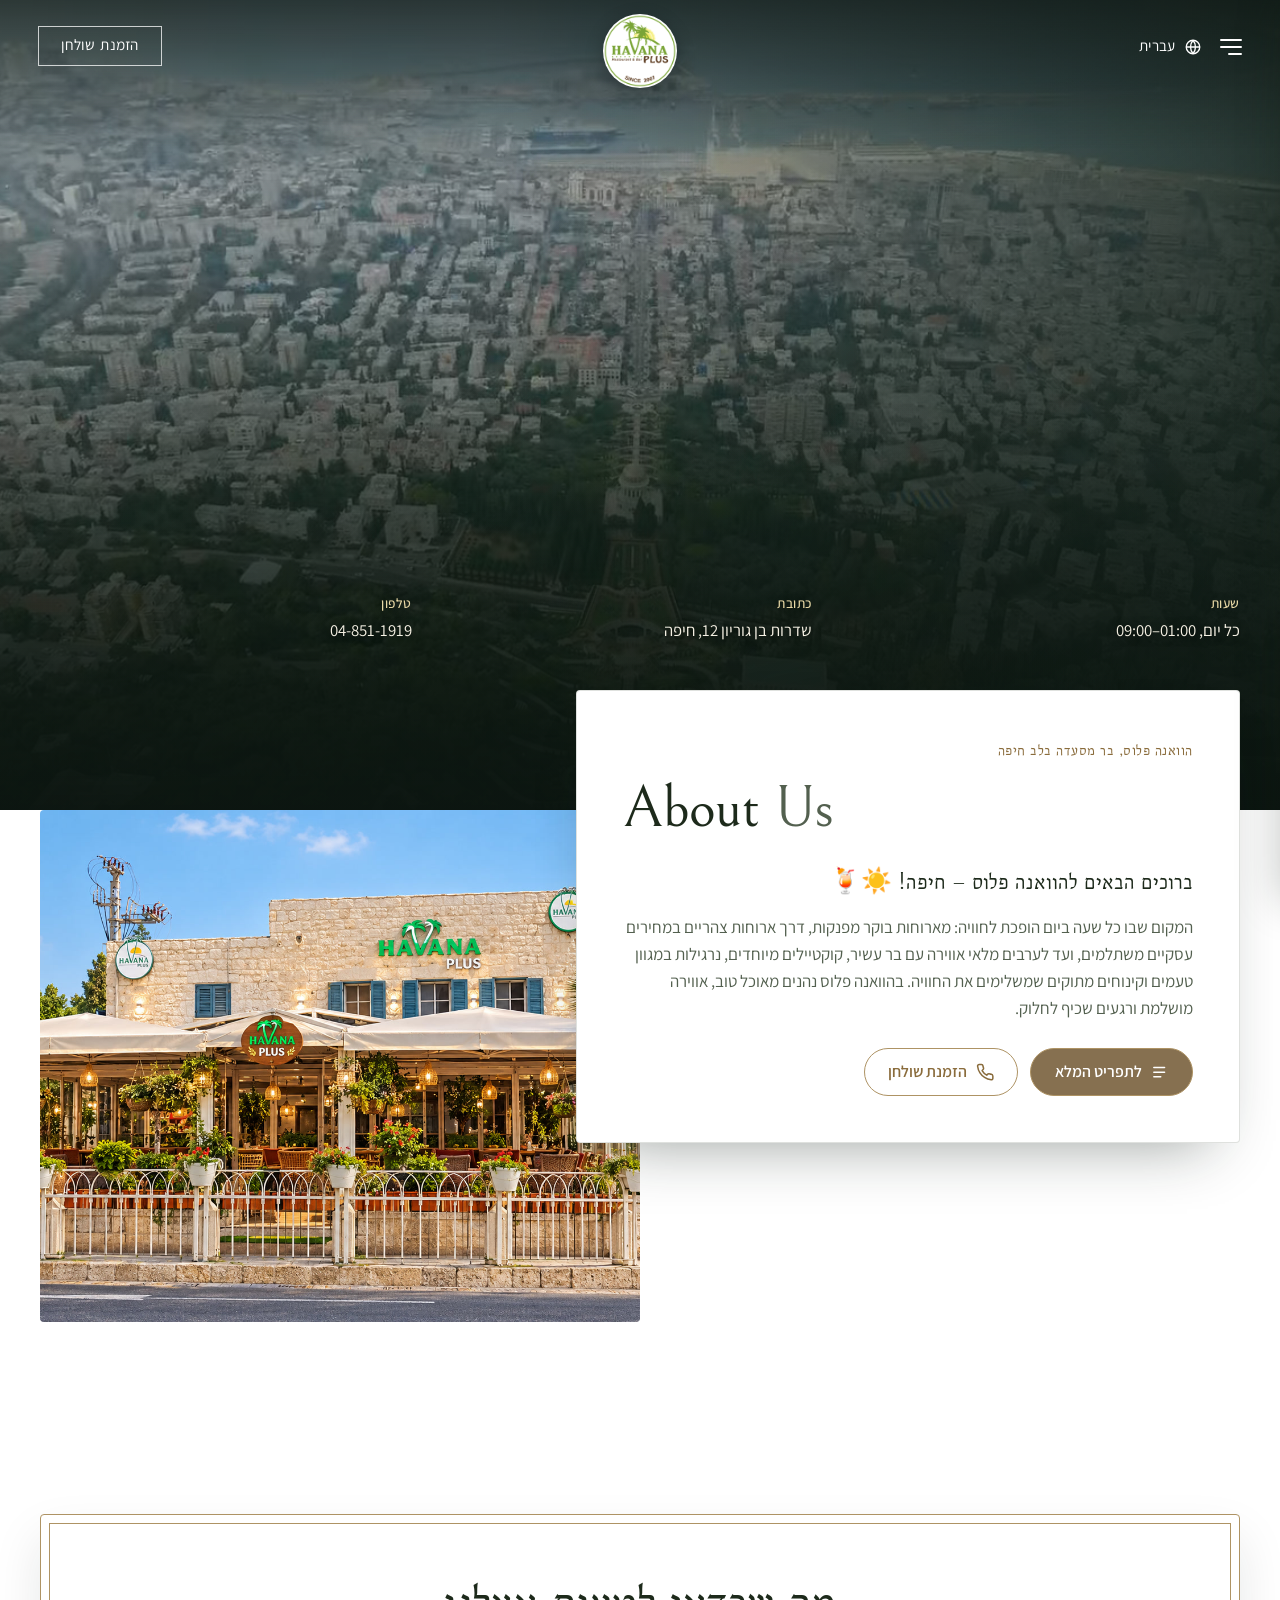
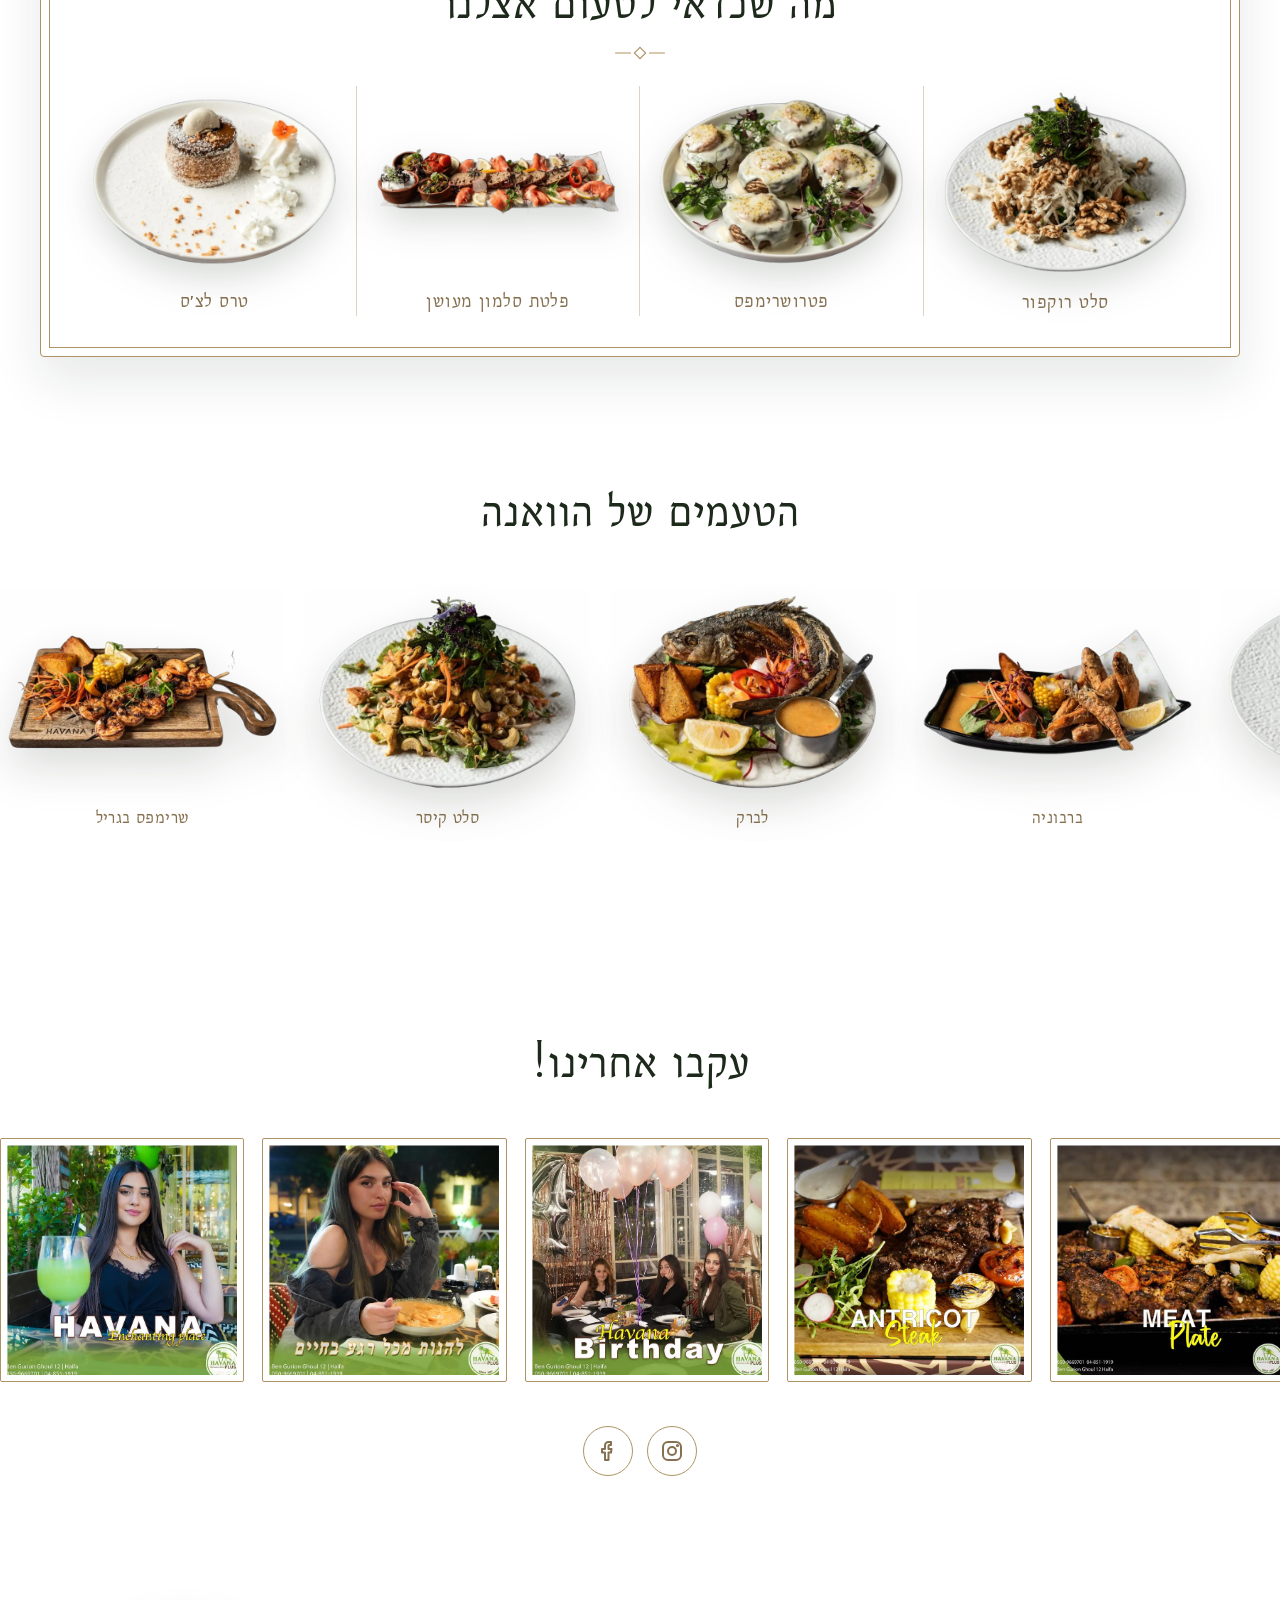
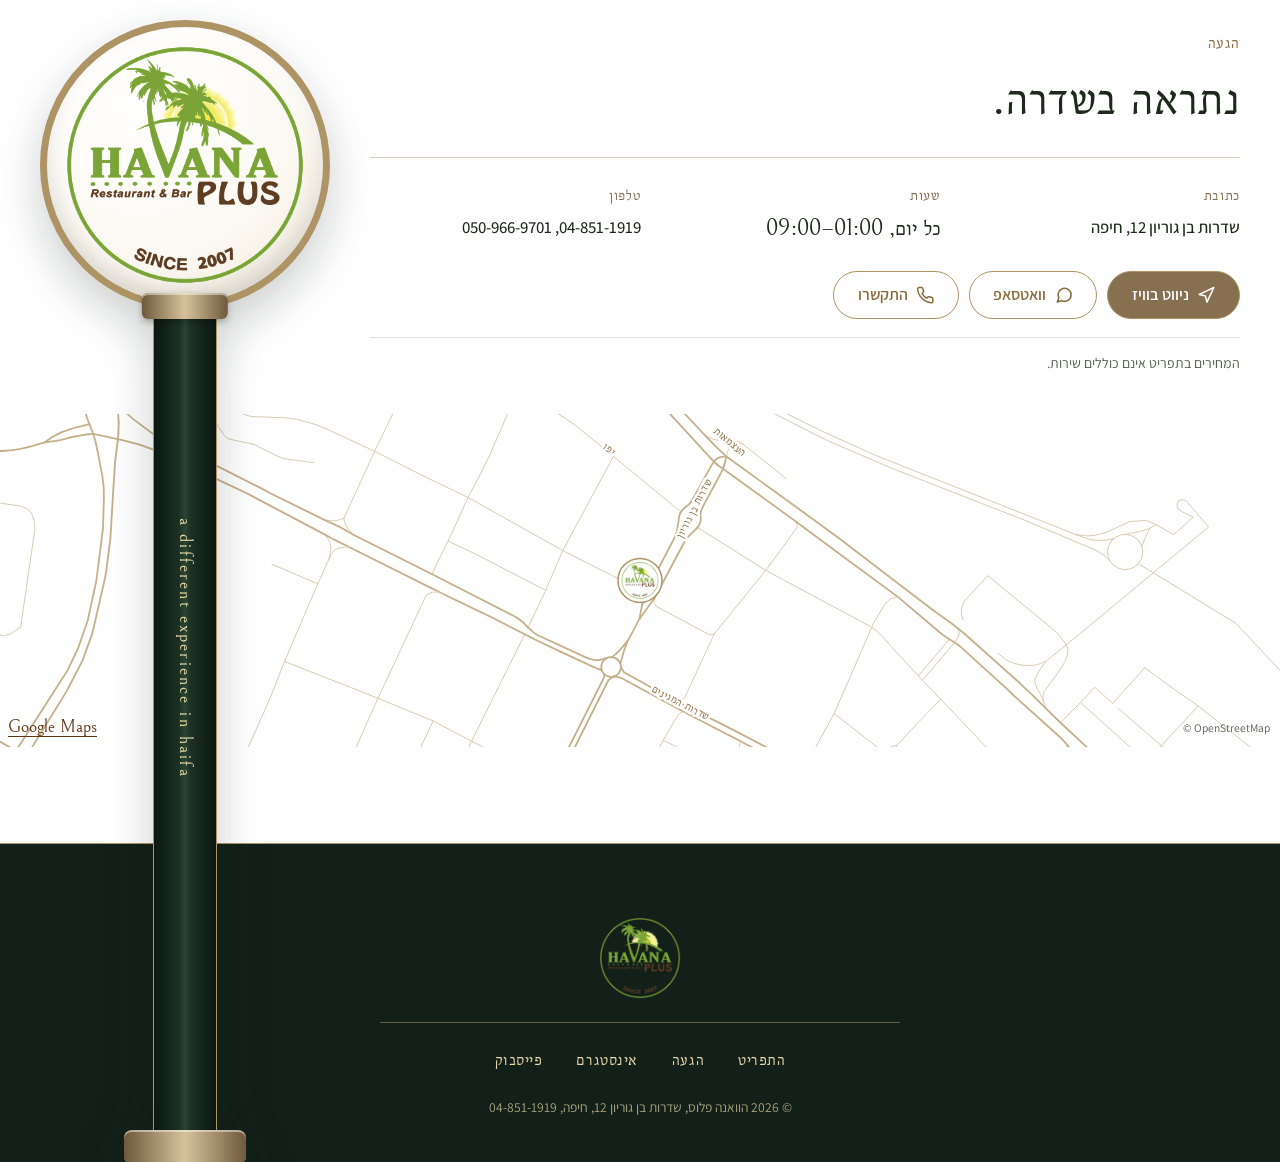
==== commit 6a53a12f: "Publish landing page 2026-10-21 01:20" ====
--- a/index.html
+++ b/index.html
@@ -84,8 +84,8 @@
       <div class="about-card">
         <p class="eyebrow">הוואנה פלוס, בר מסעדה בלב חיפה</p>
         <h1 class="split" lang="en" dir="ltr"><b>About</b> <span>Us</span></h1>
-        <p class="about-lede">הוואנה פלוס – טעמים ואווירה בלב המושבה הגרמנית</p>
-        <p>בשדרות בן גוריון בחיפה, הוואנה פלוס מזמינה אתכם ליהנות מתפריט מגוון המשלב טעמים מהמטבח המזרחי והאירופי. מבשרים על הגריל ועד דגים ופירות ים, לצד סלטים וקינוחים – כל אחד יכול למצוא את המנה שלו. מקום להיפגש, לחלוק ארוחה וליהנות מאווירה נעימה עם המשפחה והחברים.</p>
+        <p class="about-lede">ברוכים הבאים להוואנה פלוס – חיפה! ☀️🍹</p>
+        <p>המקום שבו כל שעה ביום הופכת לחוויה: מארוחות בוקר מפנקות, דרך ארוחות צהריים במחירים עסקיים משתלמים, ועד לערבים מלאי אווירה עם בר עשיר, קוקטיילים מיוחדים, נרגילות במגוון טעמים וקינוחים מתוקים שמשלימים את החוויה. בהוואנה פלוס נהנים מאוכל טוב, אווירה מושלמת ורגעים שכיף לחלוק.</p>
         <div class="about-actions">
           <a class="btn btn-gold" href="https://tafriti.com/havana-plus/menu"><svg><use href="#i-menu"/></svg>לתפריט המלא</a>
           <a class="btn btn-gold-o" href="tel:+97248511919"><svg><use href="#i-phone"/></svg>הזמנת שולחן</a>
@@ -752,7 +752,7 @@
 
 <script src="assets/js/tafriti-config.js"></script>
 <script src="assets/js/landing-tafriti.js"></script>
-<script src="assets/js/picks-tafriti.js?v=20261010a" defer></script>
+<script src="assets/js/picks-tafriti.js?v=20261021a" defer></script>
 <script src="https://tafriti.com/t.js" data-biz="havana-plus" defer></script>
 </body>
 </html>
--- a/assets/css/styles.css
+++ b/assets/css/styles.css
@@ -1252,3 +1252,56 @@
 .m-pick::after { bottom: 0; inset-inline-end: 0; background: linear-gradient(315deg, #C9A86A 50%, transparent 50%); }
 html[dir="rtl"] .m-pick::before { background: linear-gradient(225deg, #C9A86A 50%, transparent 50%); }
 html[dir="rtl"] .m-pick::after { background: linear-gradient(45deg, #C9A86A 50%, transparent 50%); }
+
+/* ============================================================
+   "מה שכדאי לטעום אצלנו" on the digital menu, restyled like the
+   "הכי מוזמנים" shelf of flaban.com (owner, 2026-10-11): heading and a
+   short line at the start, then small cards scrolled sideways
+   ============================================================ */
+.m-picks { padding-block: 22px 0; }
+.m-best-title { font-family: var(--f-display); font-weight: 400; font-size: 1.45rem; color: var(--ink); margin: 0 0 2px; }
+.m-best-line { margin: 0 0 14px; color: var(--ink-2); font-size: .95rem; }
+.m-best-strip {
+  list-style: none; margin: 0; padding: 0 0 14px;
+  display: flex; gap: 11px; overflow-x: auto; scrollbar-width: none;
+  scroll-snap-type: x proximity; overscroll-behavior-x: contain;
+}
+.m-best-strip::-webkit-scrollbar { display: none; }
+.m-best-card {
+  flex: 0 0 150px; scroll-snap-align: start;
+  border: 1px solid var(--line); border-radius: 16px; overflow: hidden;
+  background: var(--card); cursor: pointer;
+  transition: transform .2s ease, box-shadow .2s ease;
+}
+.m-best-card:hover { transform: translateY(-3px); box-shadow: 0 16px 30px rgba(18, 32, 25, .12); }
+.m-best-photo { height: 106px; background: var(--paper); }
+.m-best-photo img { display: block; width: 100%; height: 100%; object-fit: cover; }
+.m-best-body { padding: 9px 11px 11px; }
+.m-best-name { font-family: var(--f-display); font-weight: 400; font-size: 1.02rem; line-height: 1.3; color: var(--ink); margin: 0; }
+.m-best-body .m-price { display: block; margin-top: 3px; font-size: .92rem; }
+.m-best-body .m-ladder { display: flex; flex-wrap: wrap; gap: 2px 8px; margin-top: 3px; font-size: .92rem; }
+.m-best-card.m-tap:active { transform: scale(.985); }
+@media (prefers-reduced-motion: reduce) { .m-best-card { transition: none; } }
+
+/* the picks are centred and laid out by how many there are (owner, 2026-10-11):
+   up to 4 sit in one centred row, 2 a row on phones (an odd last one in the
+   middle); more than 4 scroll sideways, centred while they all fit */
+.m-best-title, .m-best-line { text-align: center; }
+.m-best-strip.is-fit { flex-wrap: wrap; justify-content: center; overflow: visible; row-gap: 12px; }
+.m-best-strip.is-fit .m-best-card { flex: 0 1 190px; }
+.m-best-strip.is-scroll > .m-best-card:first-child { margin-inline-start: auto; }
+.m-best-strip.is-scroll > .m-best-card:last-child { margin-inline-end: auto; }
+@media (max-width: 700px) {
+  .m-best-strip.is-fit .m-best-card { flex: 0 1 calc(50% - 6px); max-width: 200px; }
+  .m-best-strip.is-fit .m-best-photo { height: 120px; }
+}
+
+/* (owner, 2026-10-21) the same small cards, but every picked dish side by
+   side in ONE row that shares the width, never a second line. Past what
+   fits (about 3 a row on a phone) the row slides sideways. */
+.m-best-strip.is-row { justify-content: safe center; }
+.m-best-strip.is-row .m-best-card { flex: 1 1 0; min-width: 104px; max-width: 190px; }
+@media (max-width: 700px) {
+  .m-best-strip.is-row { gap: 8px; }
+  .m-best-strip.is-row .m-best-body { padding: 8px 8px 10px; }
+}
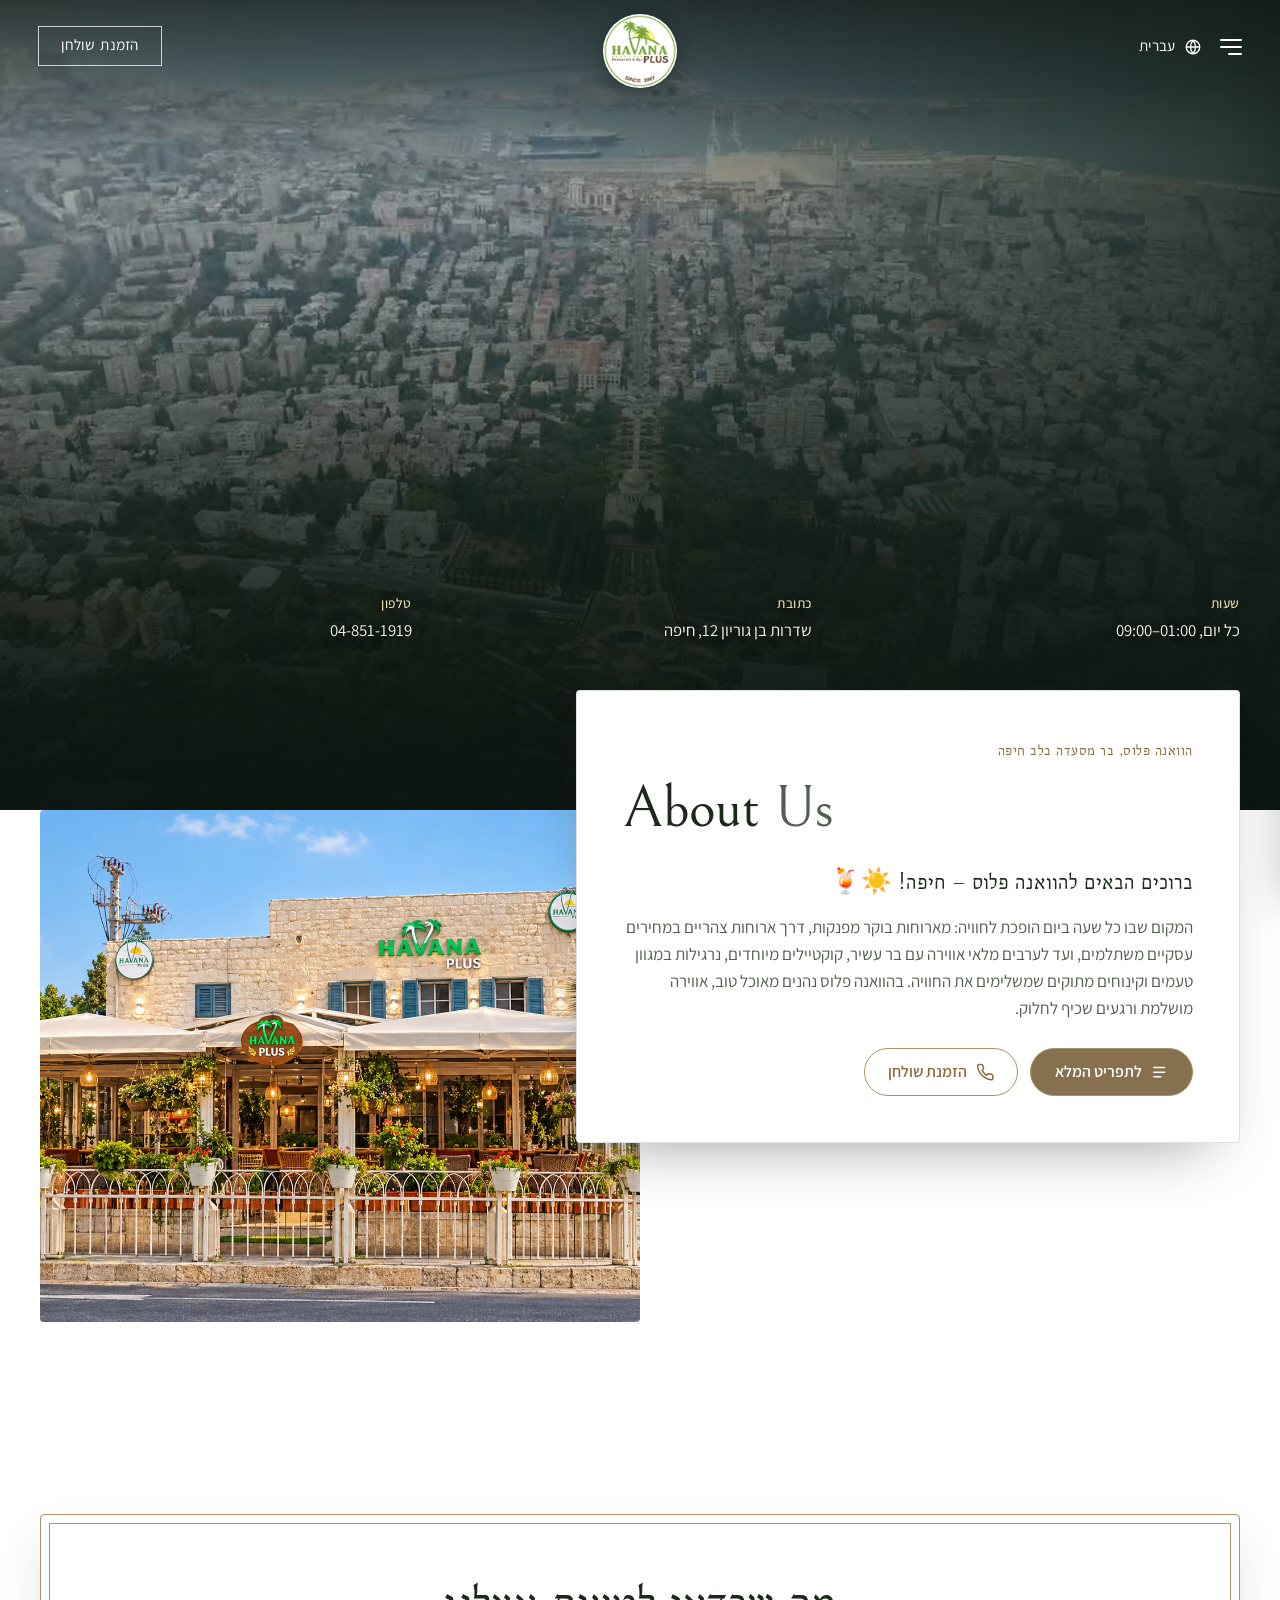
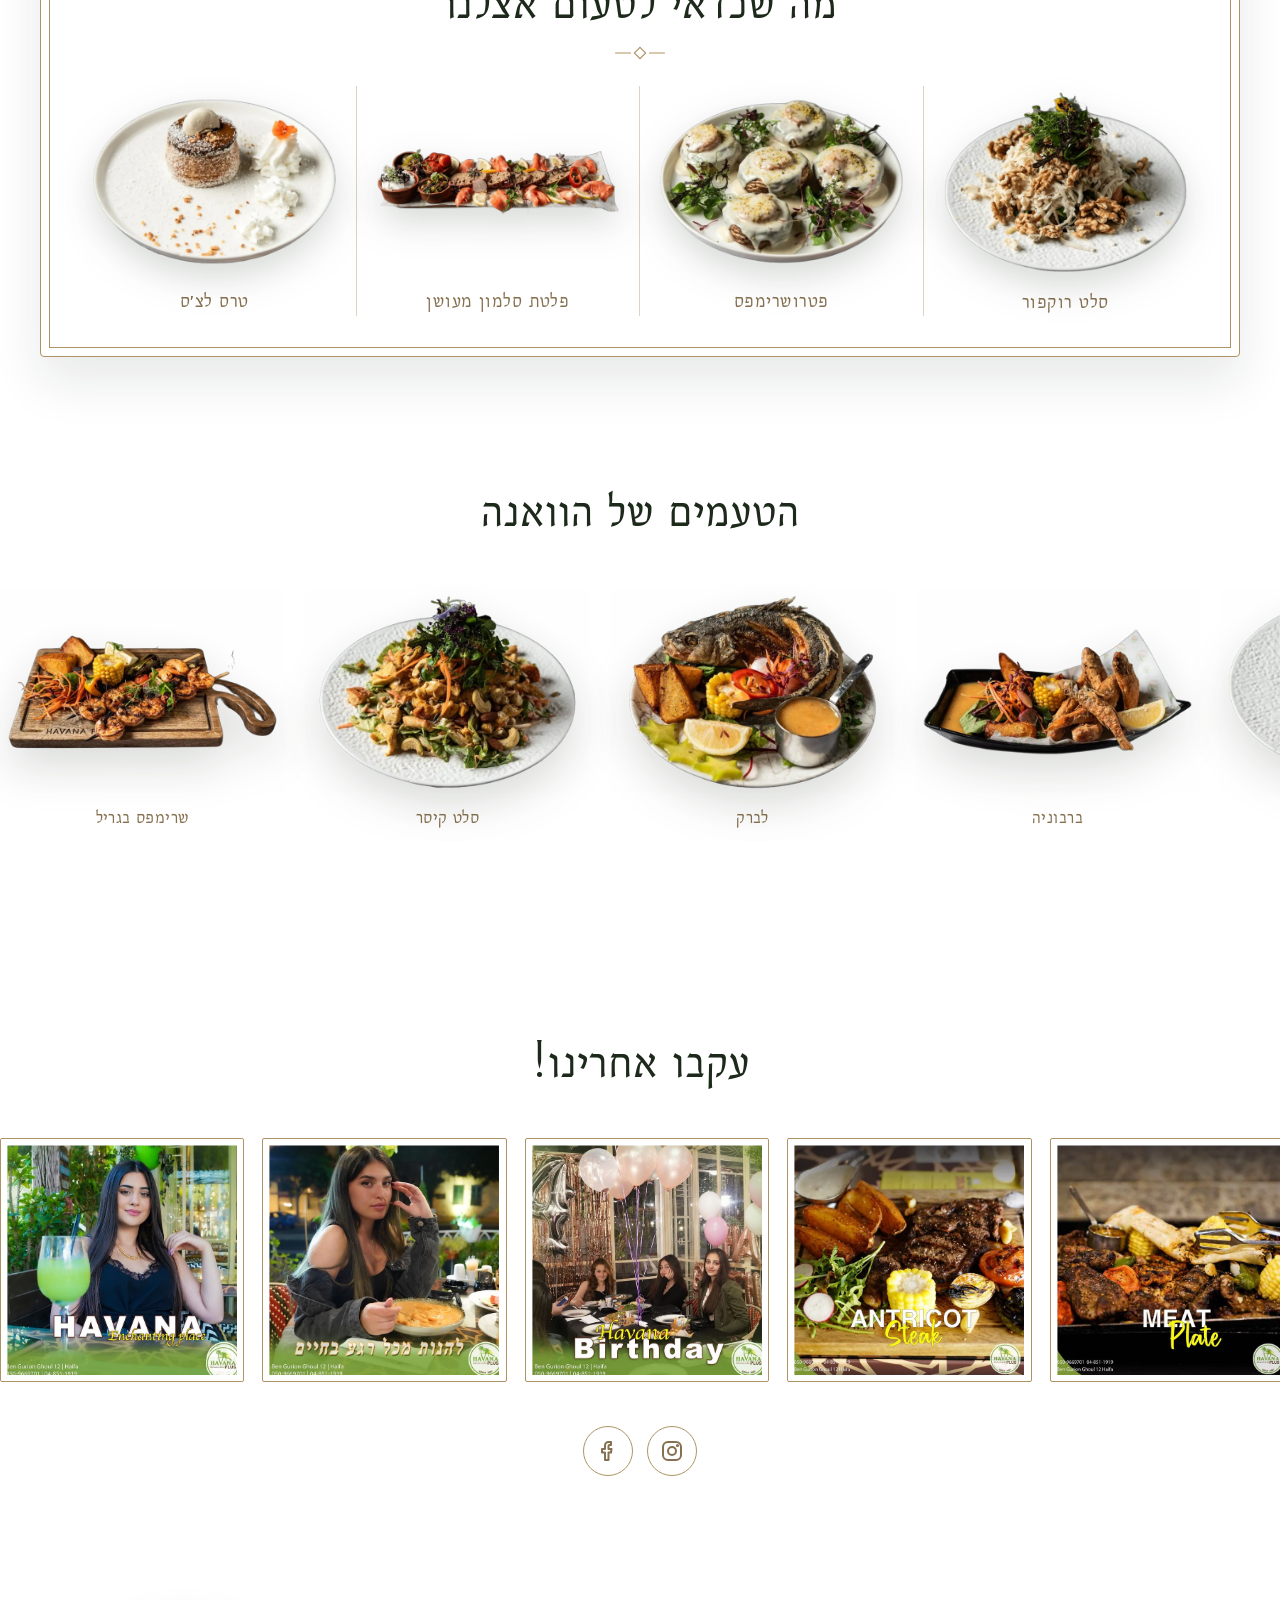
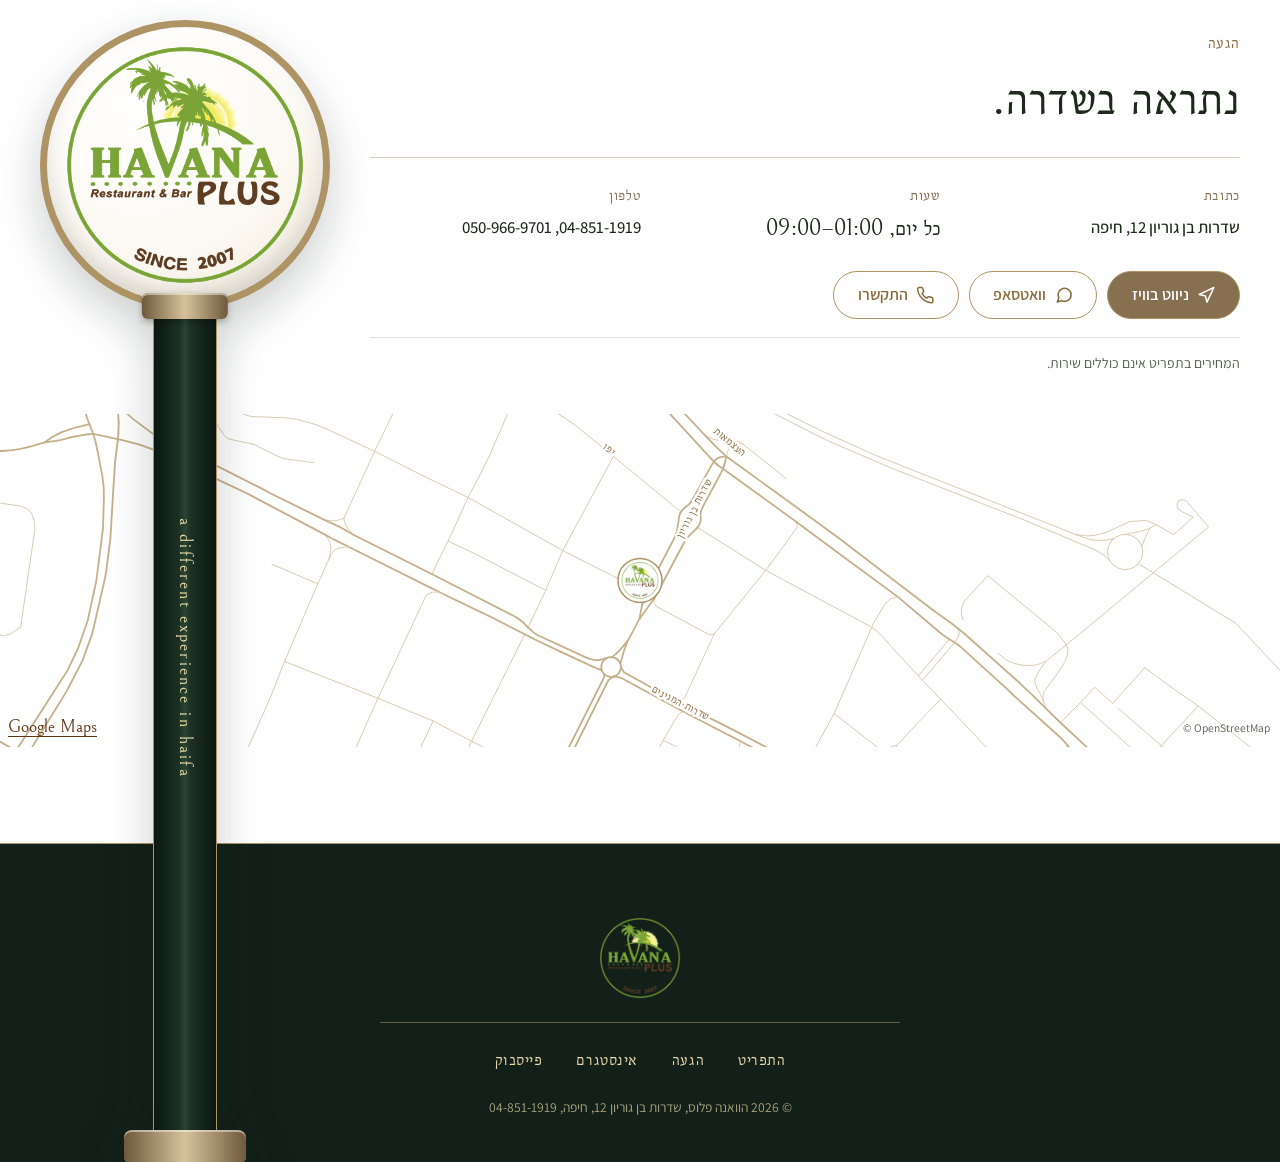
==== commit 01c0891a: "Publish landing page 2026-10-21 21:58" ====
--- a/index.html
+++ b/index.html
@@ -752,7 +752,7 @@
 
 <script src="assets/js/tafriti-config.js"></script>
 <script src="assets/js/landing-tafriti.js"></script>
-<script src="assets/js/picks-tafriti.js?v=20261021a" defer></script>
+<script src="assets/js/picks-tafriti.js?v=20261021b" defer></script>
 <script src="https://tafriti.com/t.js" data-biz="havana-plus" defer></script>
 </body>
 </html>
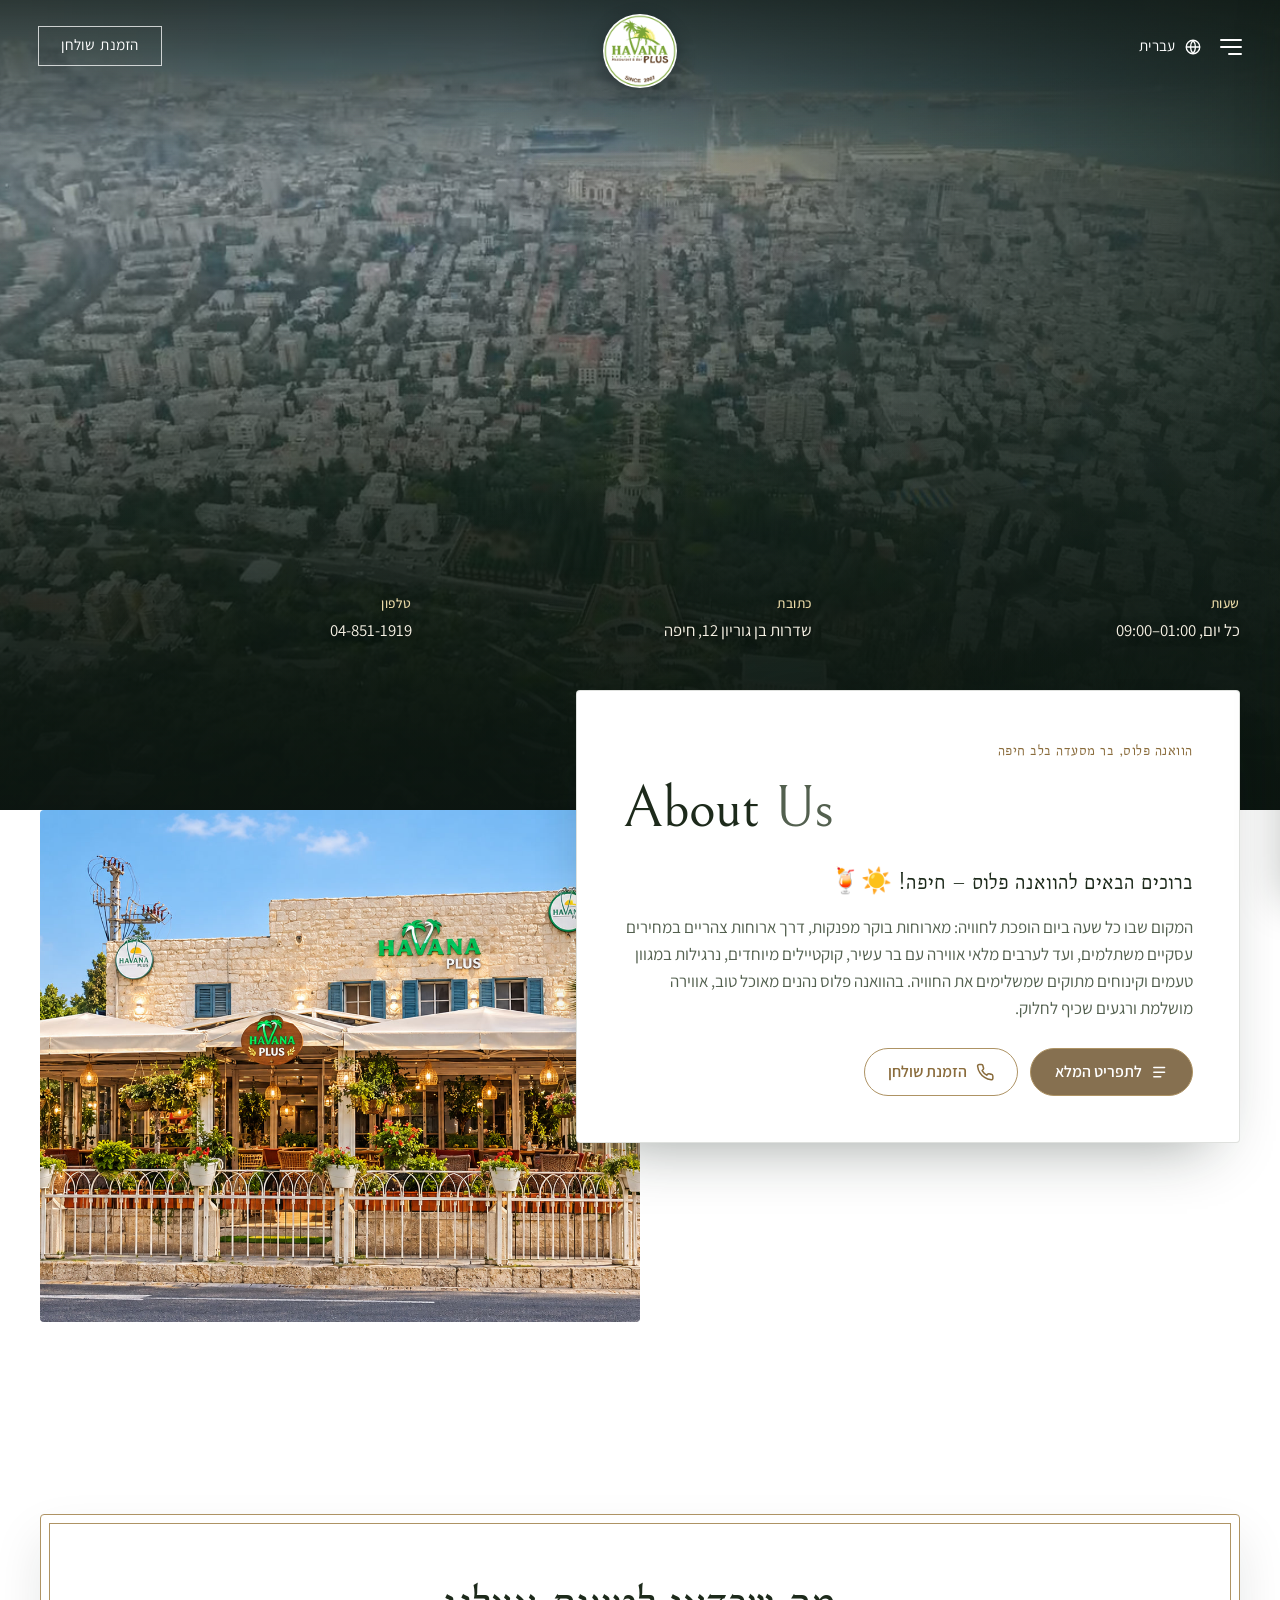
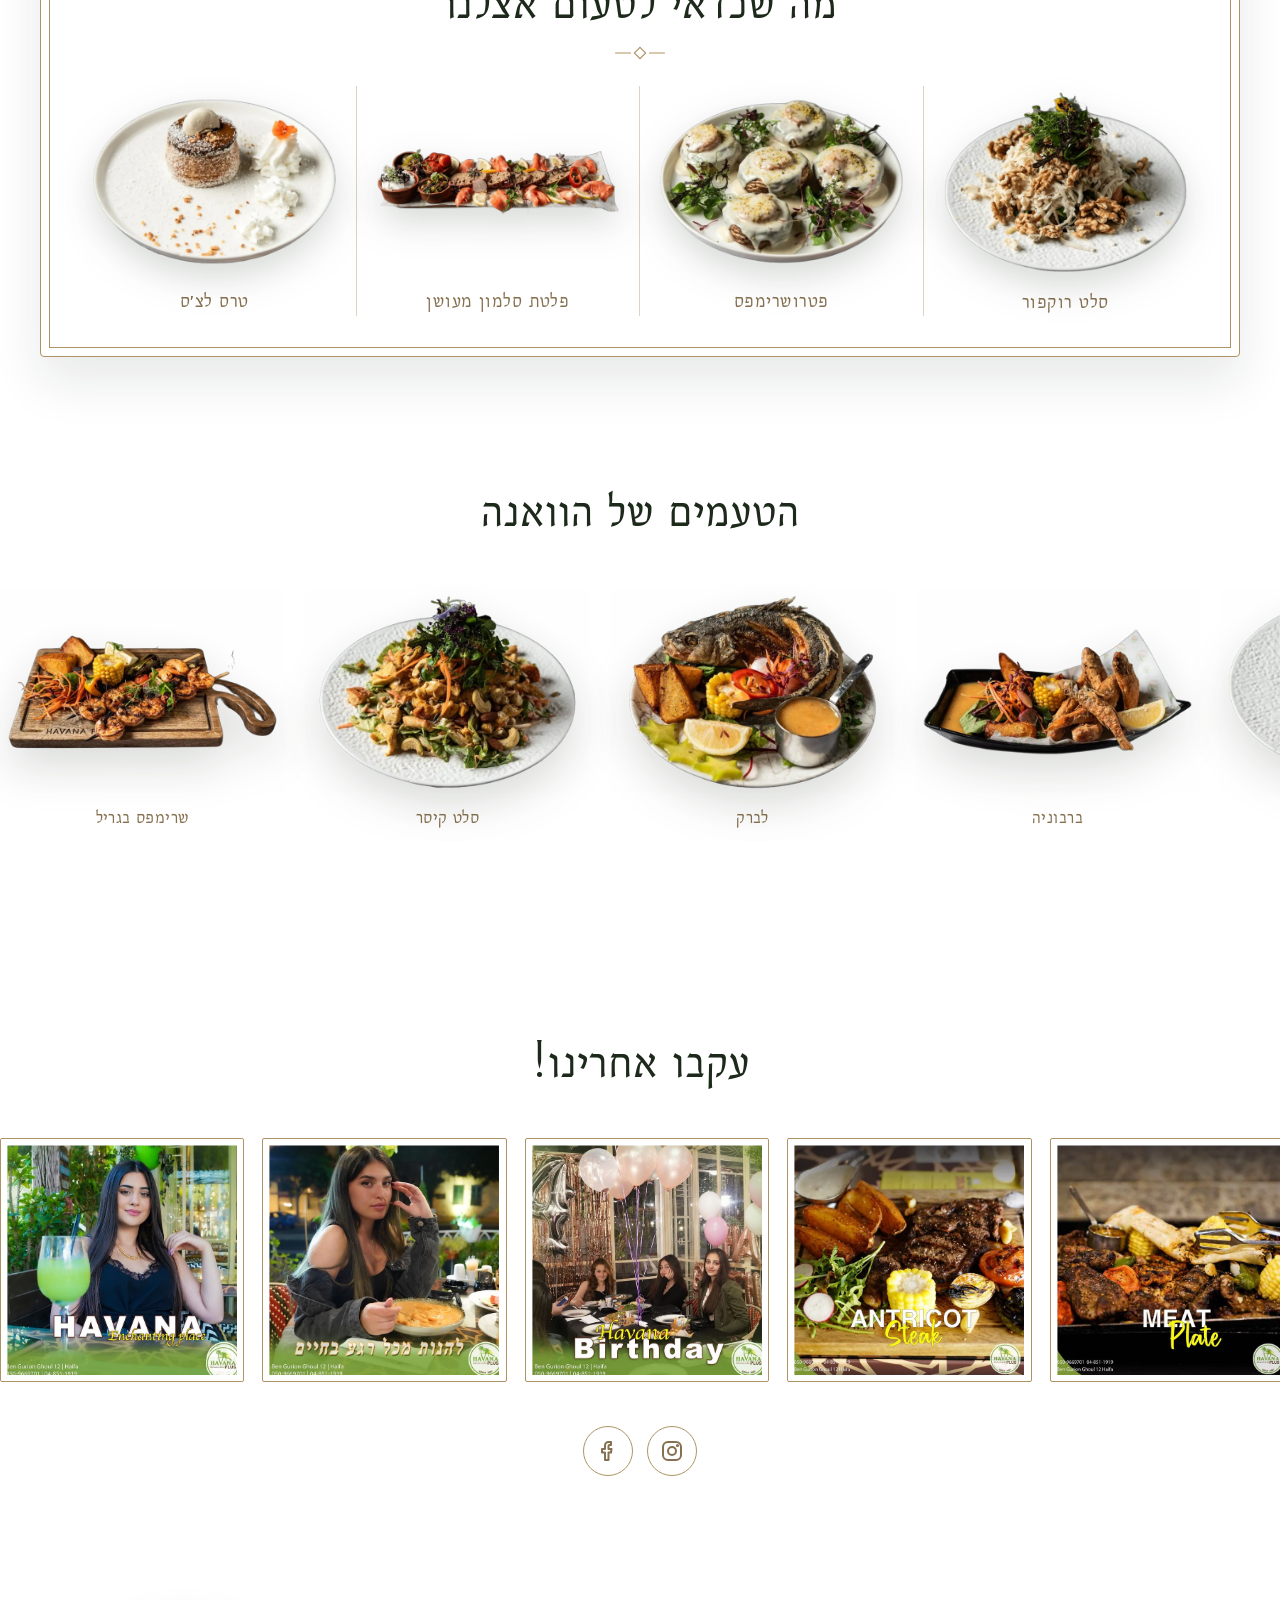
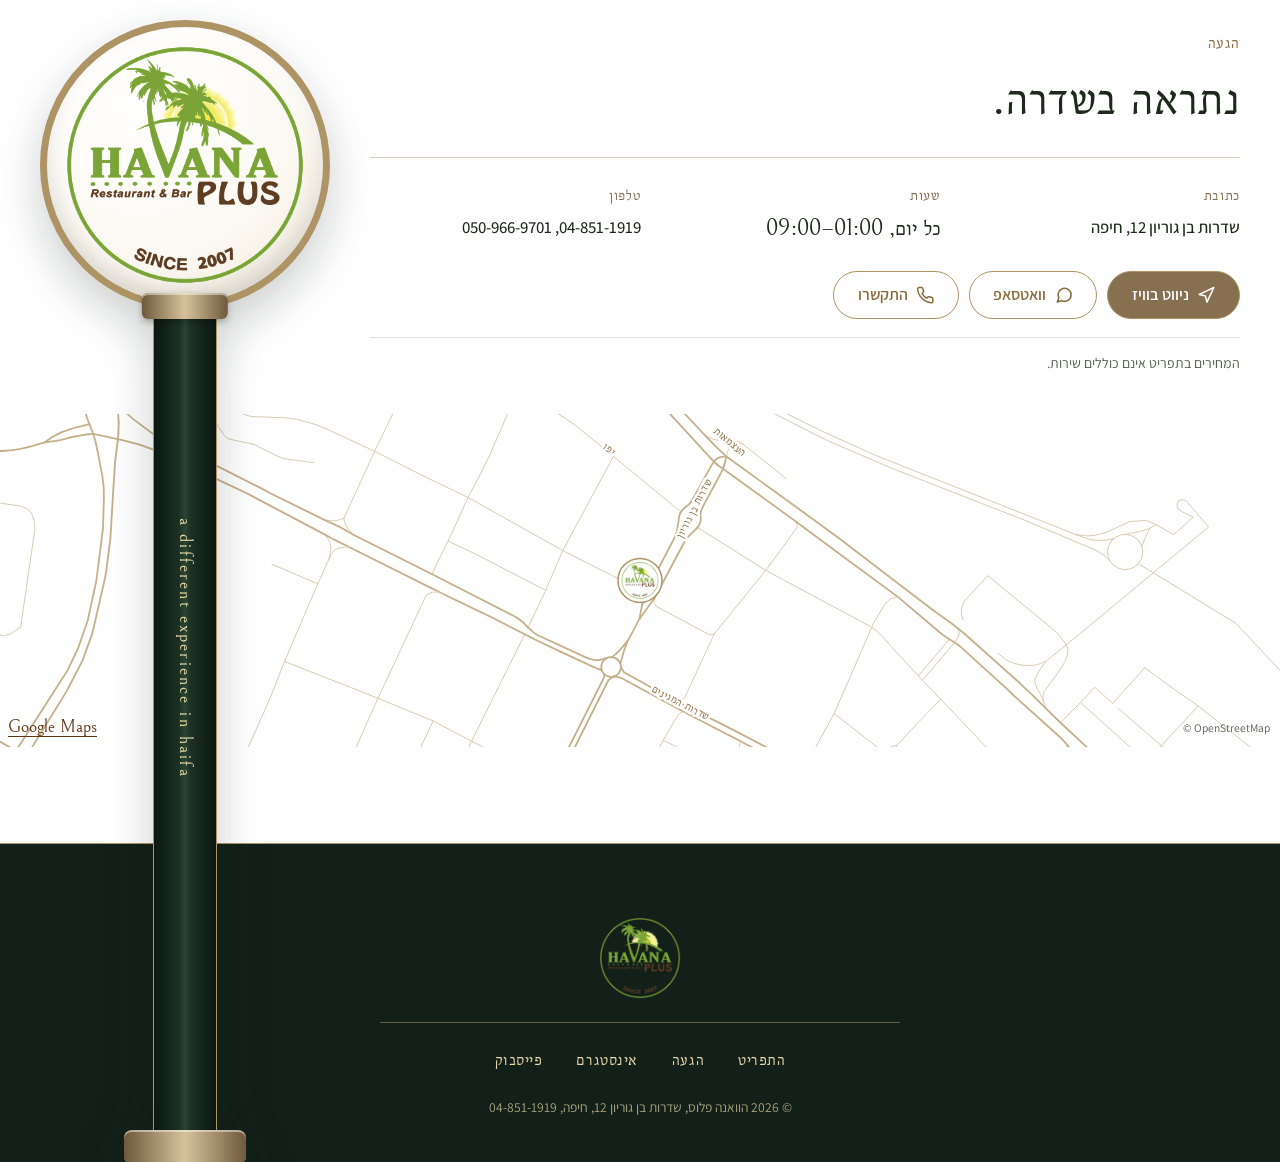
==== commit 7229a09d: "Publish landing page 2026-10-21 22:29" ====
--- a/index.html
+++ b/index.html
@@ -752,7 +752,7 @@
 
 <script src="assets/js/tafriti-config.js"></script>
 <script src="assets/js/landing-tafriti.js"></script>
-<script src="assets/js/picks-tafriti.js?v=20261021b" defer></script>
+<script src="assets/js/picks-tafriti.js?v=20261021c" defer></script>
 <script src="https://tafriti.com/t.js" data-biz="havana-plus" defer></script>
 </body>
 </html>
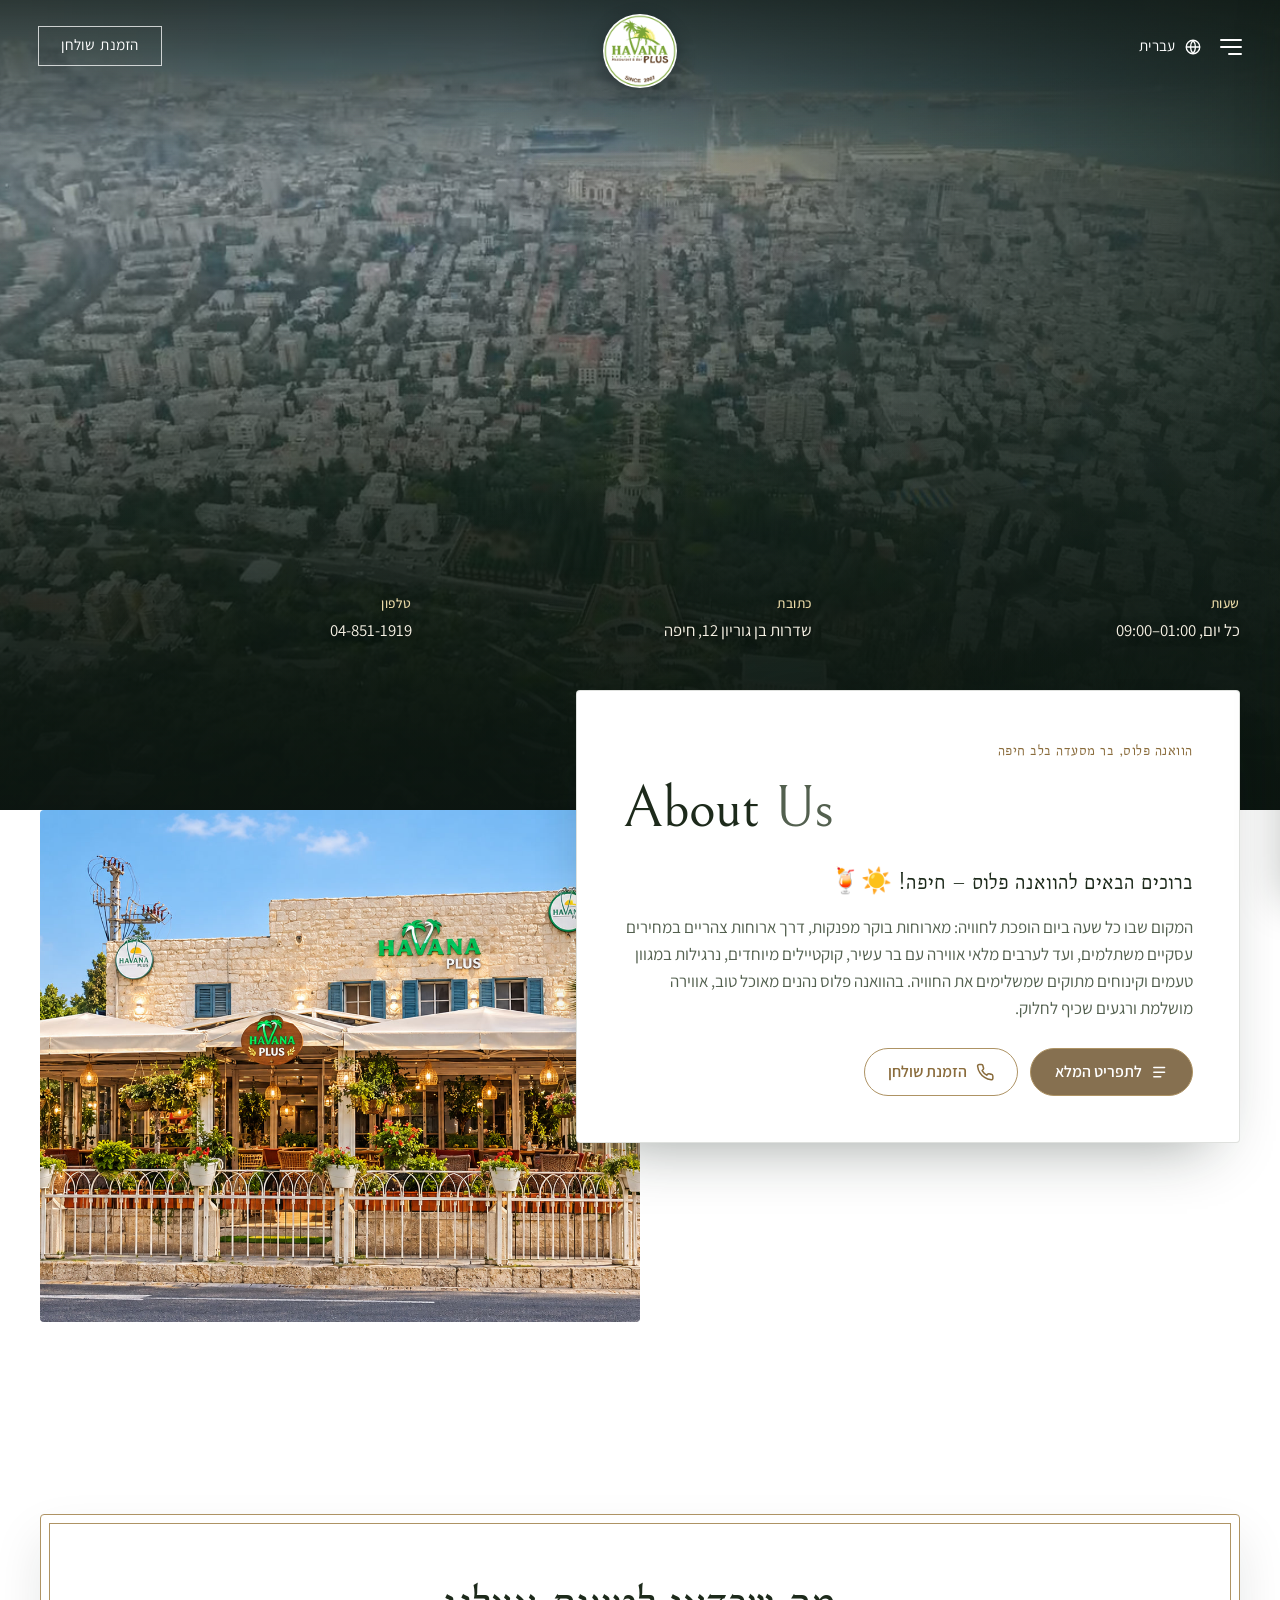
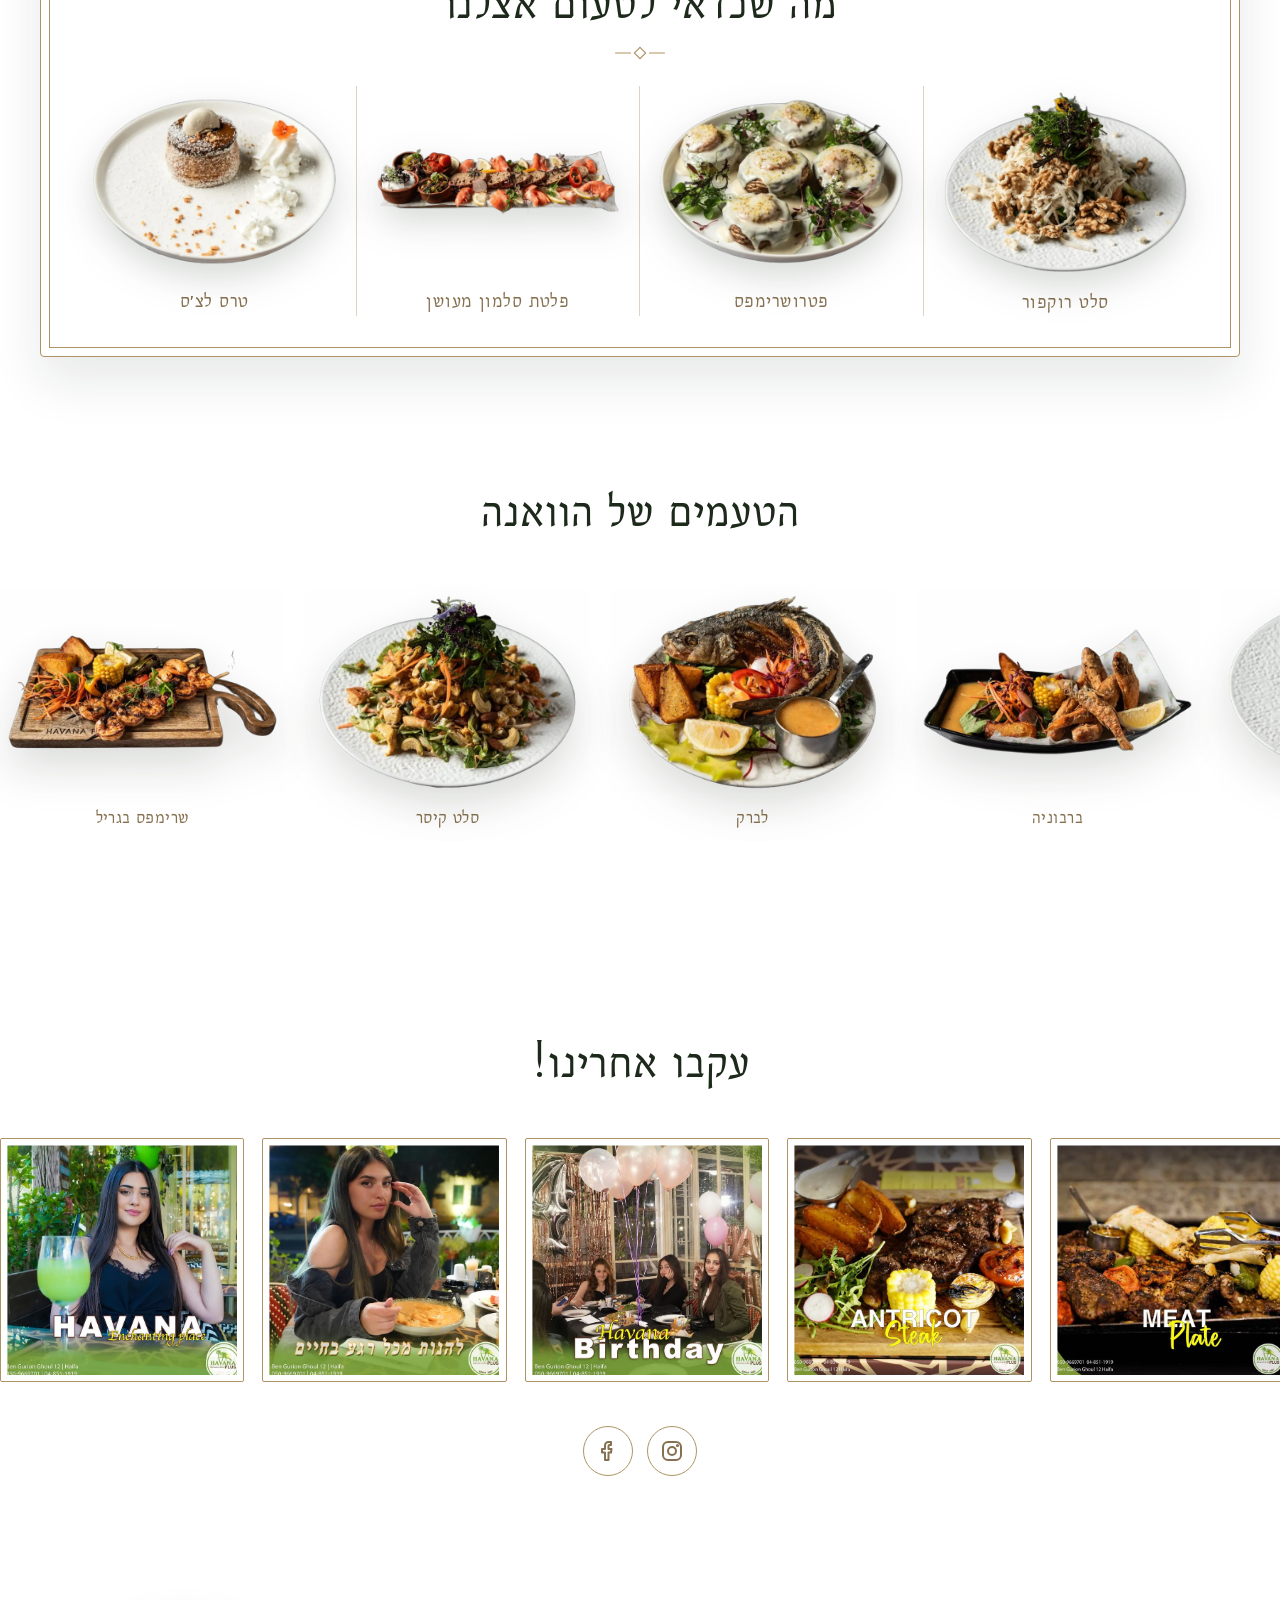
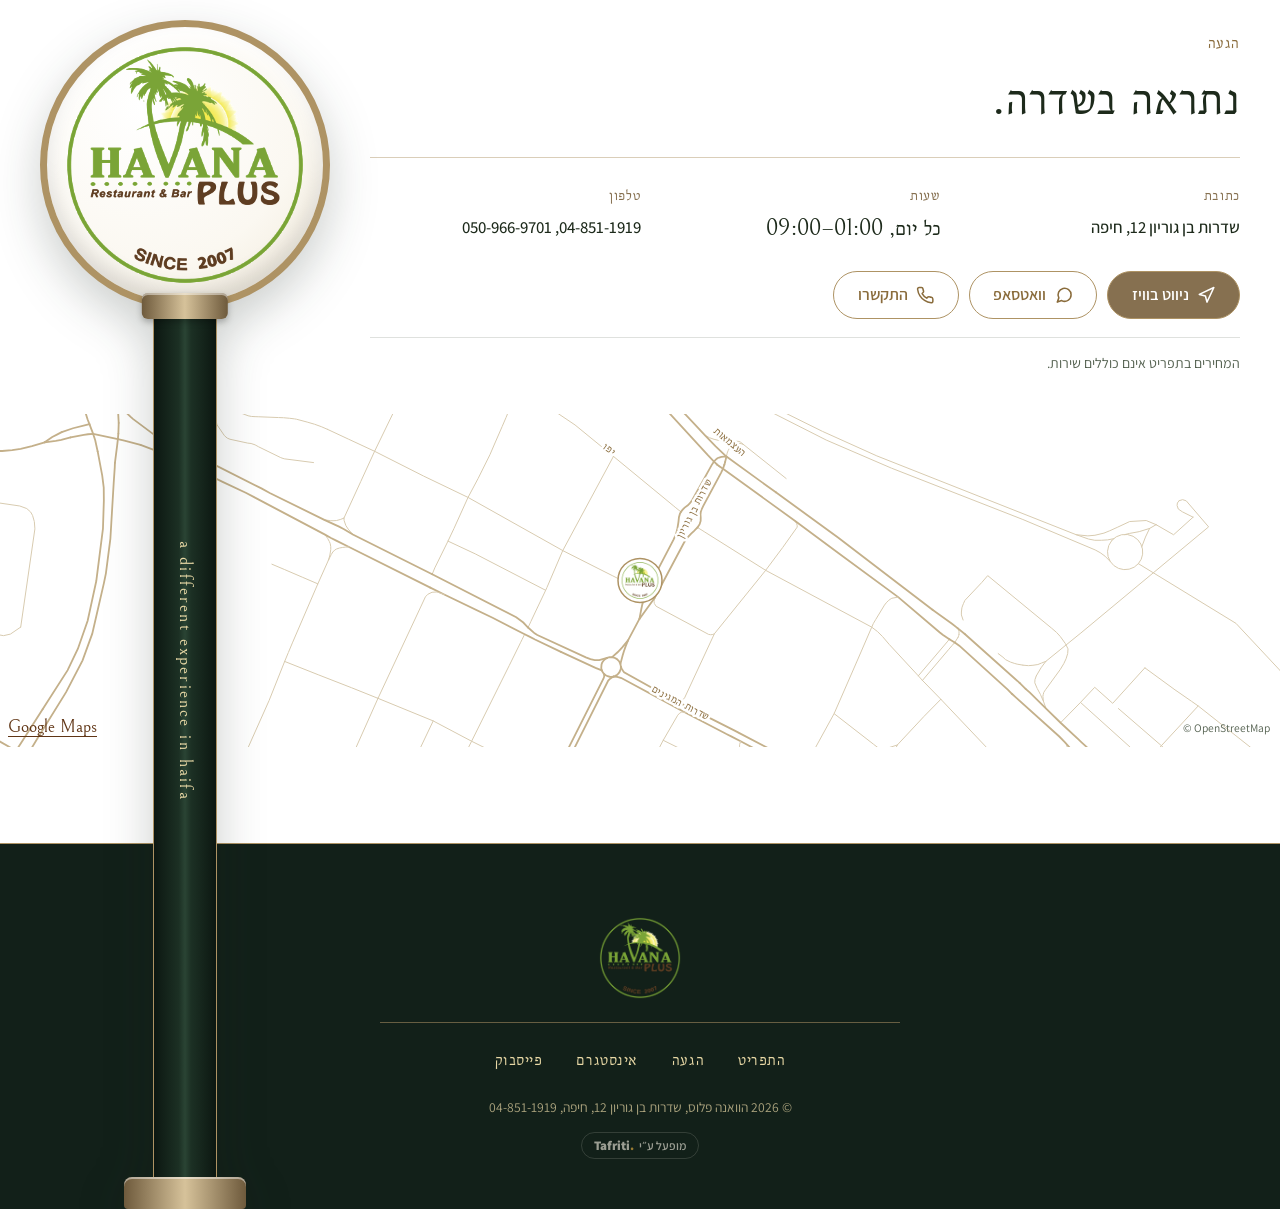
==== commit 98b2b48e: "Powered by Tafriti: a small tappable pill at the foot of every page, opening tafriti.com Co-Authored" ====
--- a/index.html
+++ b/index.html
@@ -742,6 +742,7 @@
     </nav>
     <p class="foot-fine">© 2026 הוואנה פלוס, שדרות בן גוריון 12, חיפה, <span class="ltr">04-851-1919</span></p>
   </div>
+  <div class="tf-powered" style="grid-column:1/-1;flex-basis:100%;width:100%;display:flex;justify-content:center;padding:14px 12px 6px;margin:0;border:0;background:none"><a href="https://tafriti.com/" target="_blank" rel="noopener" style="display:inline-flex;align-items:center;gap:5px;text-decoration:none;font:600 12px/1 Assistant,Arial,sans-serif;letter-spacing:0;text-transform:none;padding:6px 12px;border-radius:999px;color:inherit;opacity:.75;border:1px solid color-mix(in srgb,currentColor 25%,transparent);background:none">מופעל ע״י <bdi dir="ltr" style="font-weight:800;font-size:13px">Tafriti<span style="color:#C79A3B">.</span></bdi></a></div>
 </footer>
 
 <nav class="dock" aria-label="פעולות מהירות">
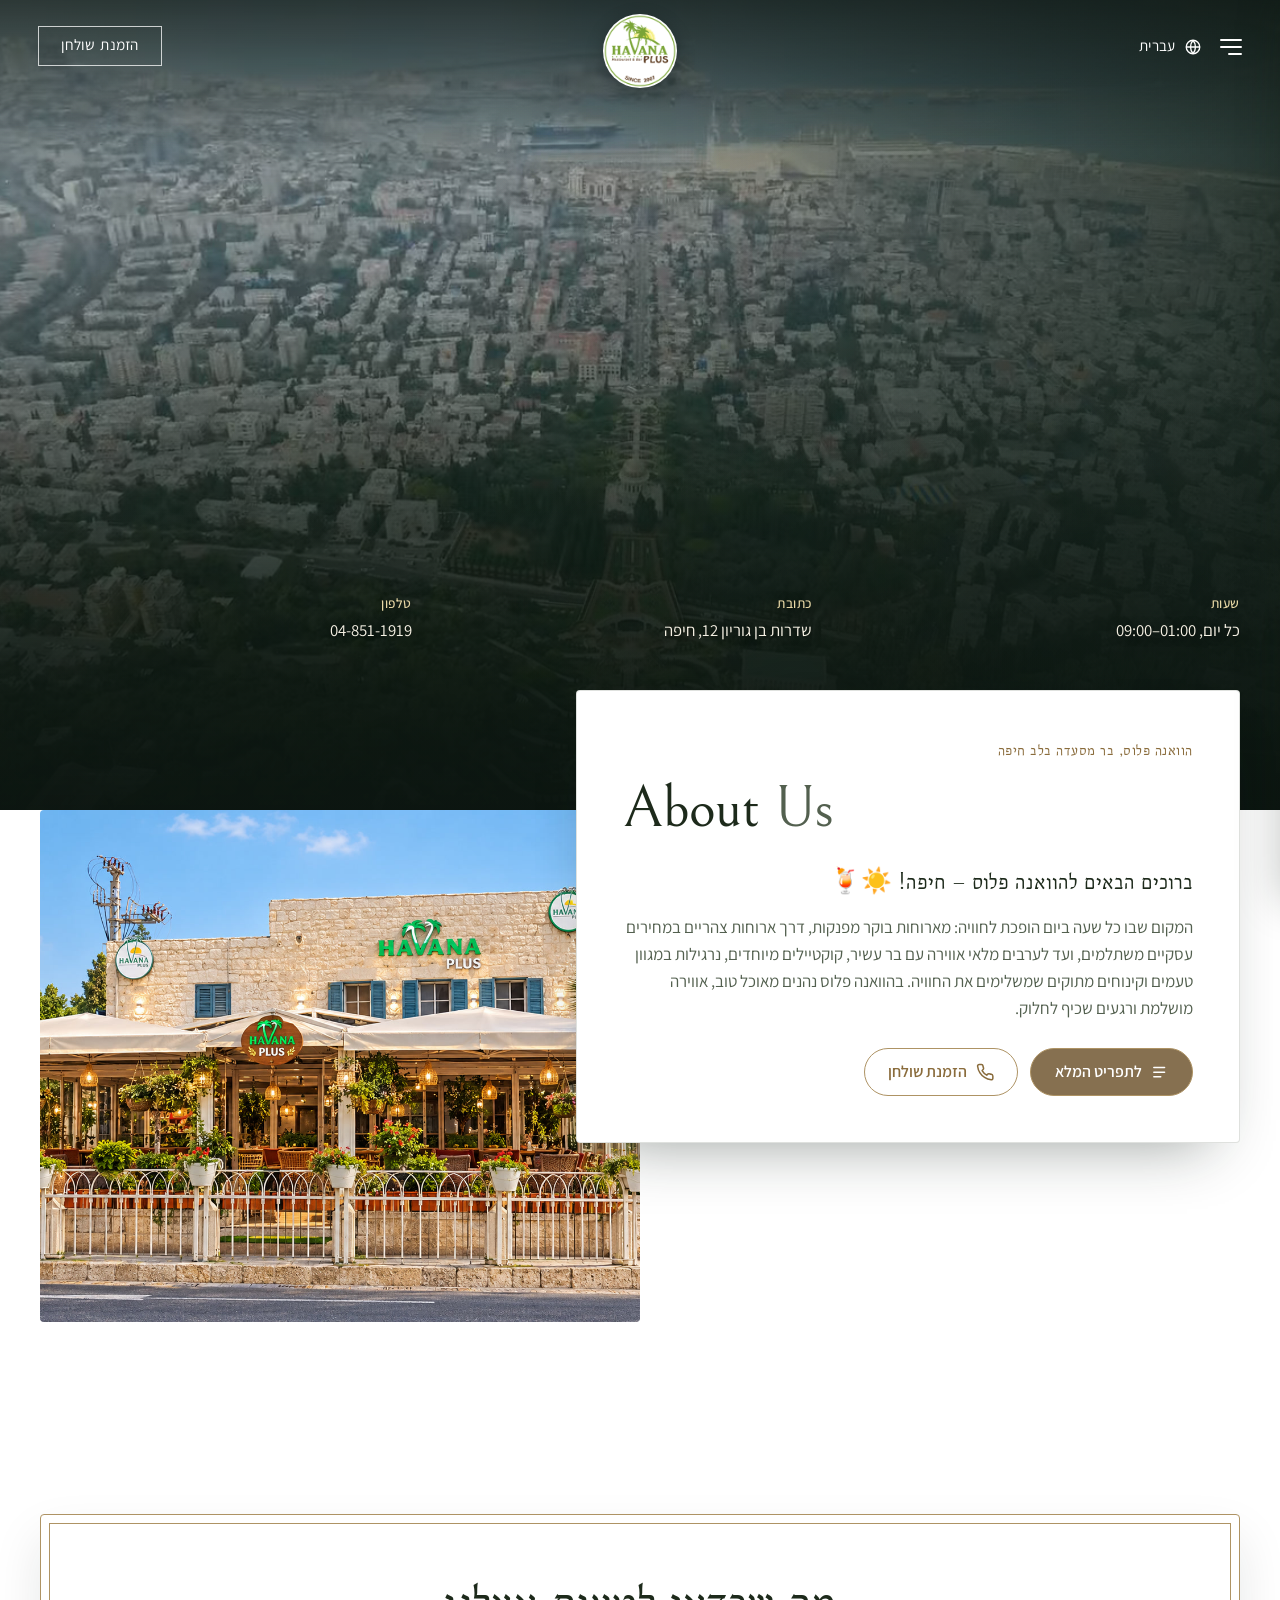
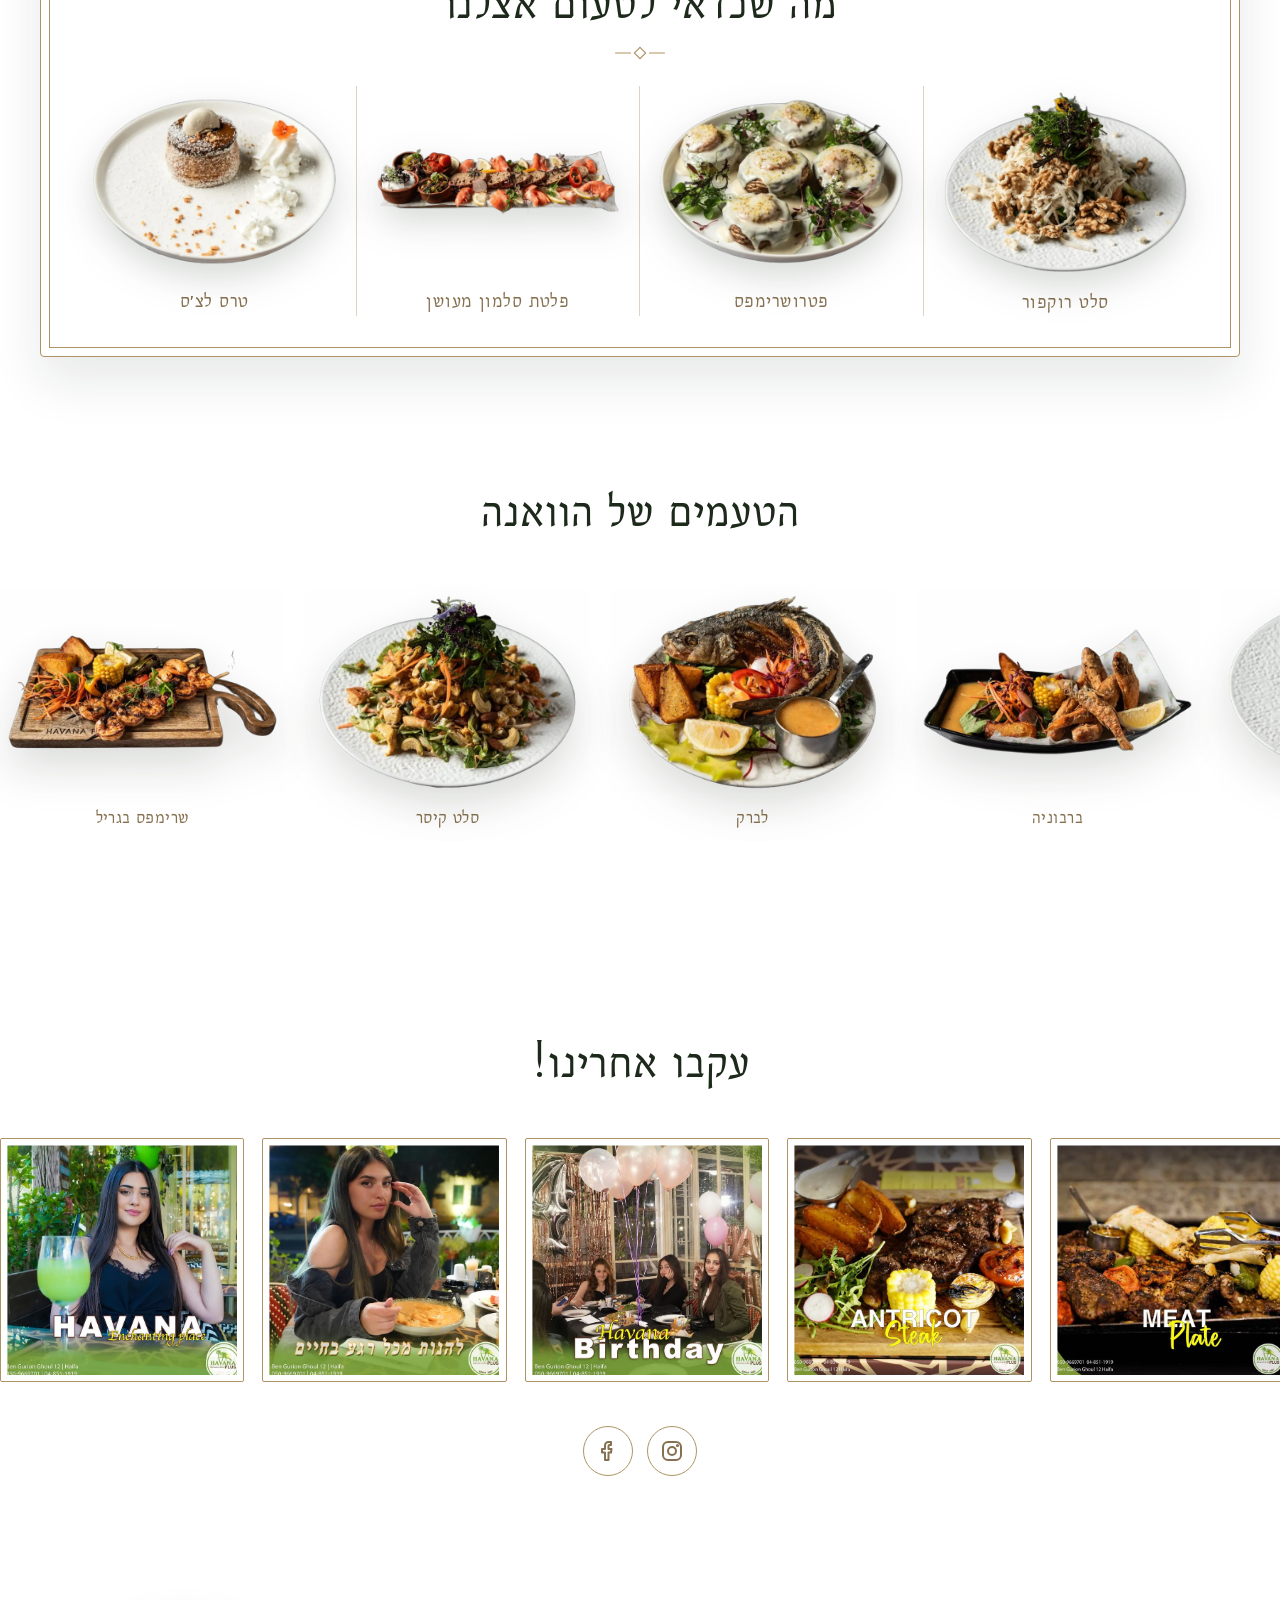
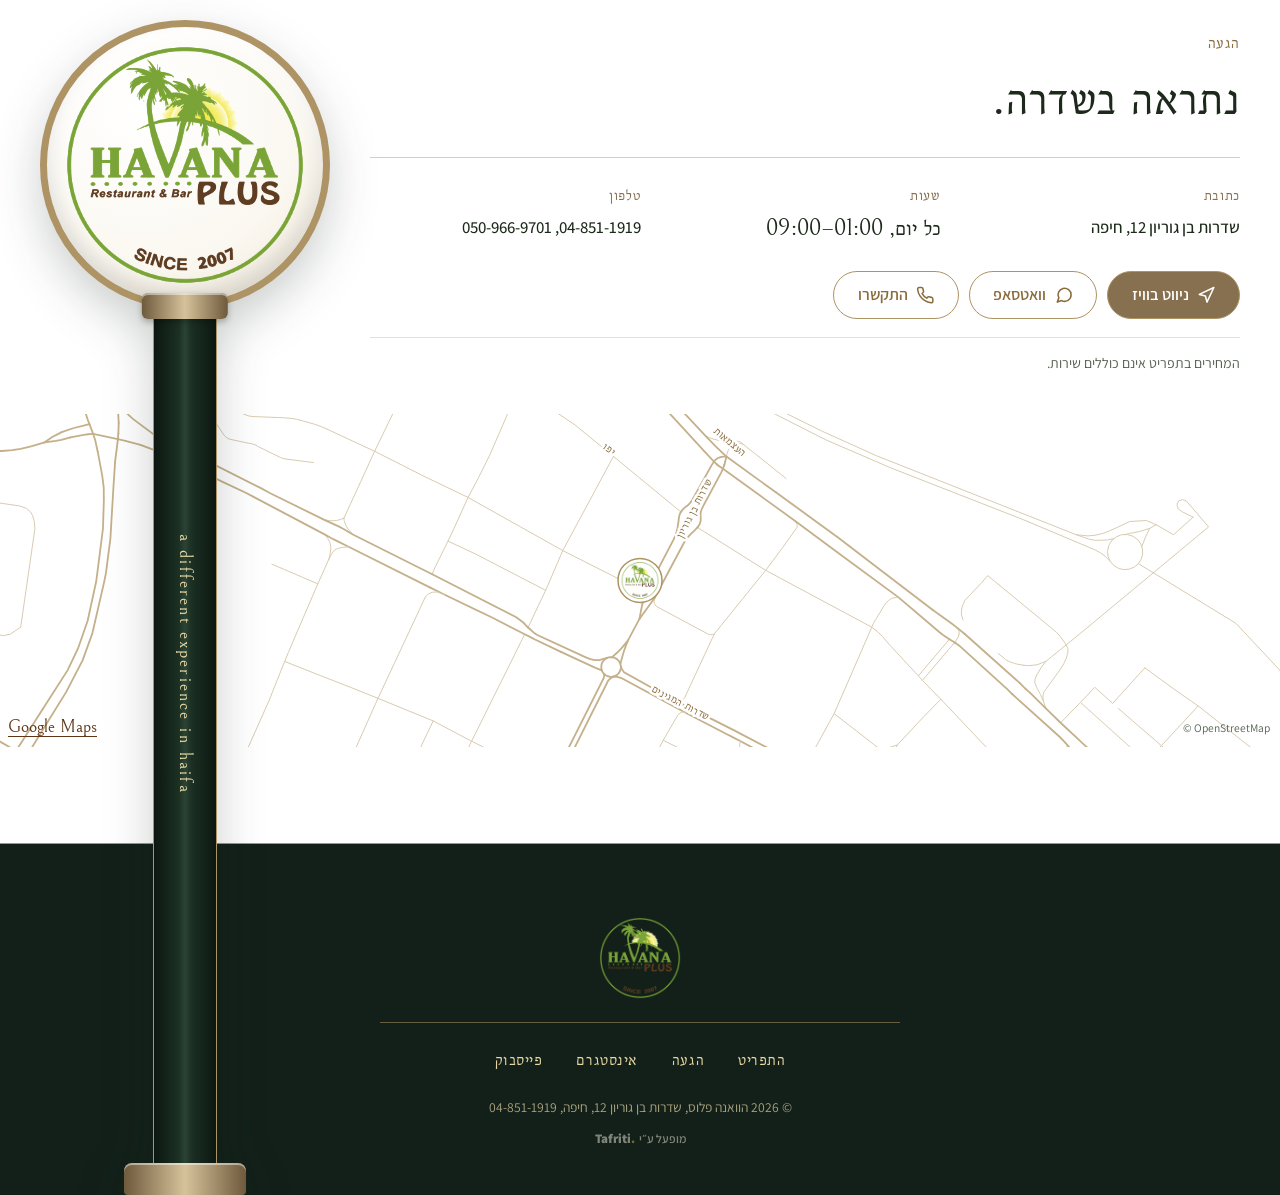
==== commit 52b7a287: "Powered by Tafriti: plain text, no box (the quietest style) Co-Authored-By: Claude Opus 5.5 <noreply" ====
--- a/index.html
+++ b/index.html
@@ -742,7 +742,7 @@
     </nav>
     <p class="foot-fine">© 2026 הוואנה פלוס, שדרות בן גוריון 12, חיפה, <span class="ltr">04-851-1919</span></p>
   </div>
-  <div class="tf-powered" style="grid-column:1/-1;flex-basis:100%;width:100%;display:flex;justify-content:center;padding:14px 12px 6px;margin:0;border:0;background:none"><a href="https://tafriti.com/" target="_blank" rel="noopener" style="display:inline-flex;align-items:center;gap:5px;text-decoration:none;font:600 12px/1 Assistant,Arial,sans-serif;letter-spacing:0;text-transform:none;padding:6px 12px;border-radius:999px;color:inherit;opacity:.75;border:1px solid color-mix(in srgb,currentColor 25%,transparent);background:none">מופעל ע״י <bdi dir="ltr" style="font-weight:800;font-size:13px">Tafriti<span style="color:#C79A3B">.</span></bdi></a></div>
+  <div class="tf-powered" style="grid-column:1/-1;flex-basis:100%;width:100%;display:flex;justify-content:center;padding:14px 12px 6px;margin:0;border:0;background:none"><a href="https://tafriti.com/" target="_blank" rel="noopener" style="display:inline-flex;align-items:baseline;gap:4px;text-decoration:none;font:600 12px/1 Assistant,Arial,sans-serif;letter-spacing:0;text-transform:none;padding:0;border:0;border-radius:0;background:none;color:inherit;opacity:.6">מופעל ע״י <bdi dir="ltr" style="font-weight:800;font-size:13px">Tafriti<span style="color:#C79A3B">.</span></bdi></a></div>
 </footer>
 
 <nav class="dock" aria-label="פעולות מהירות">
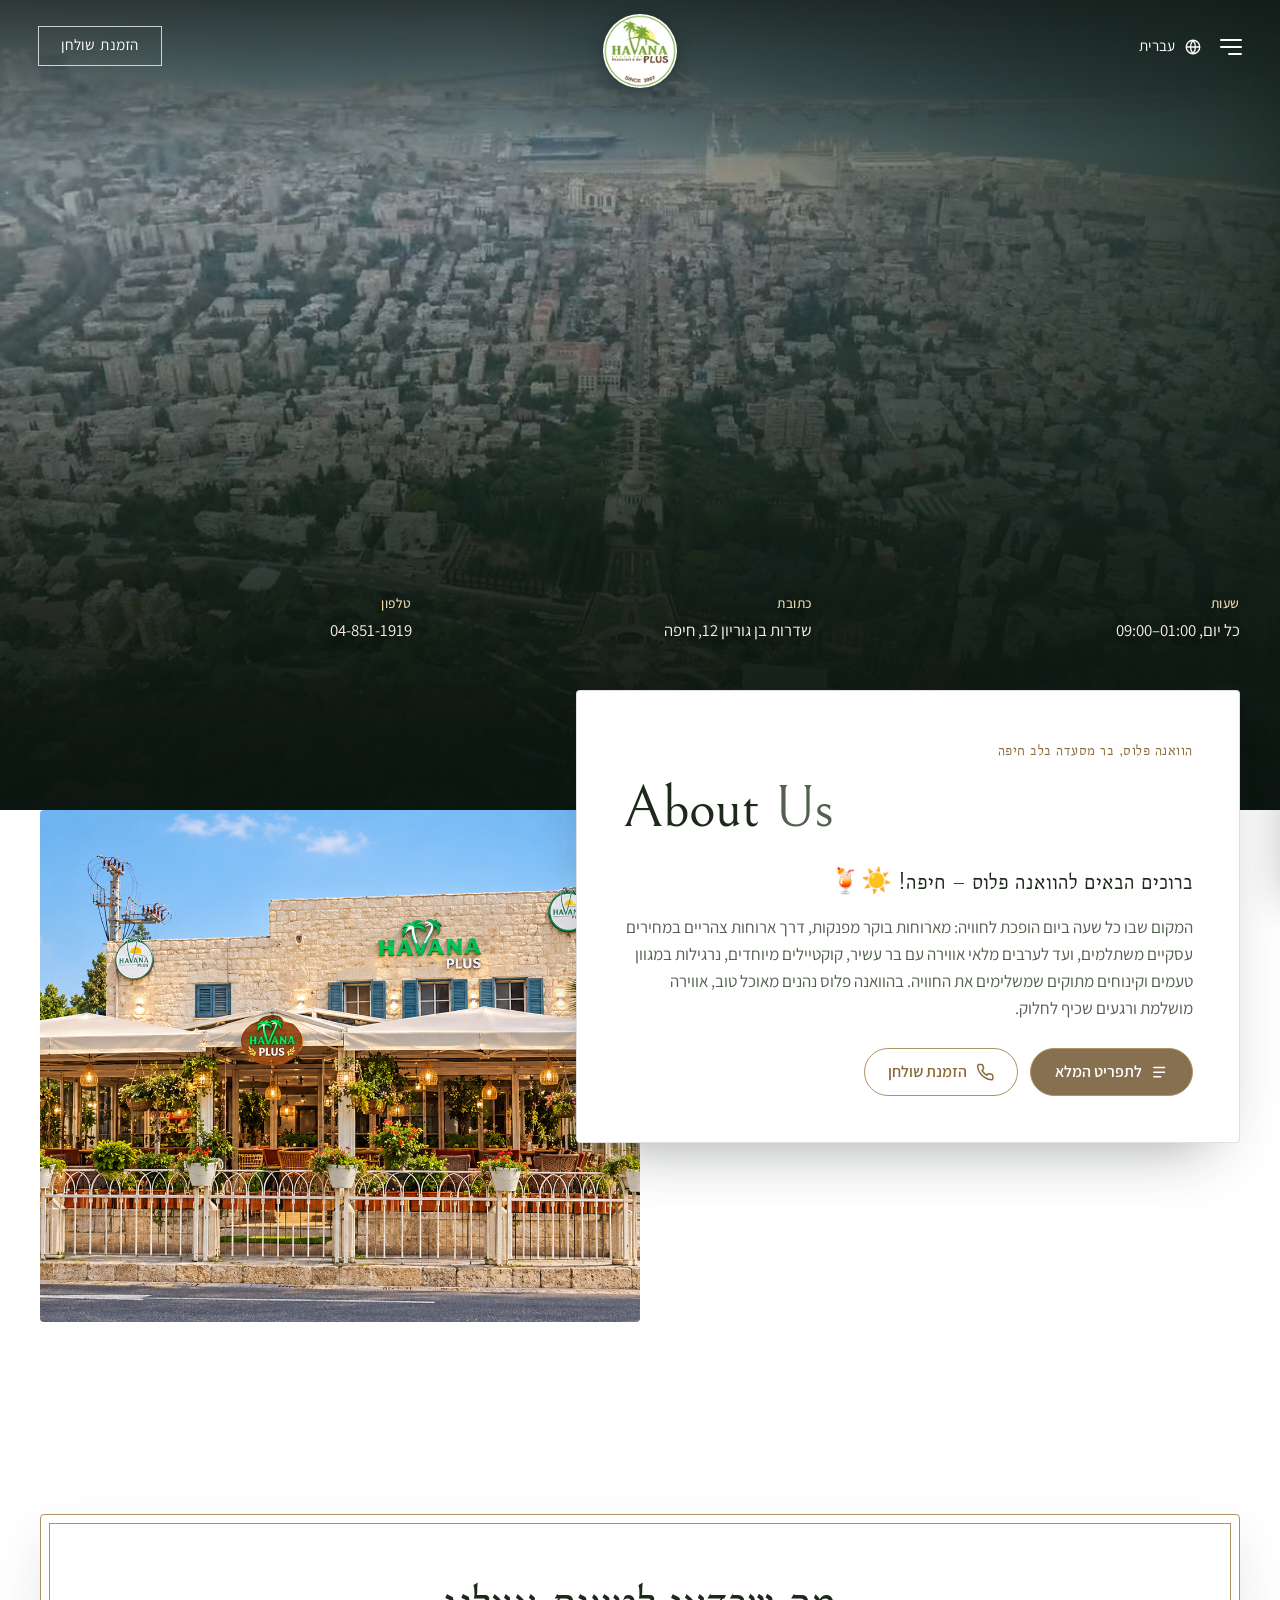
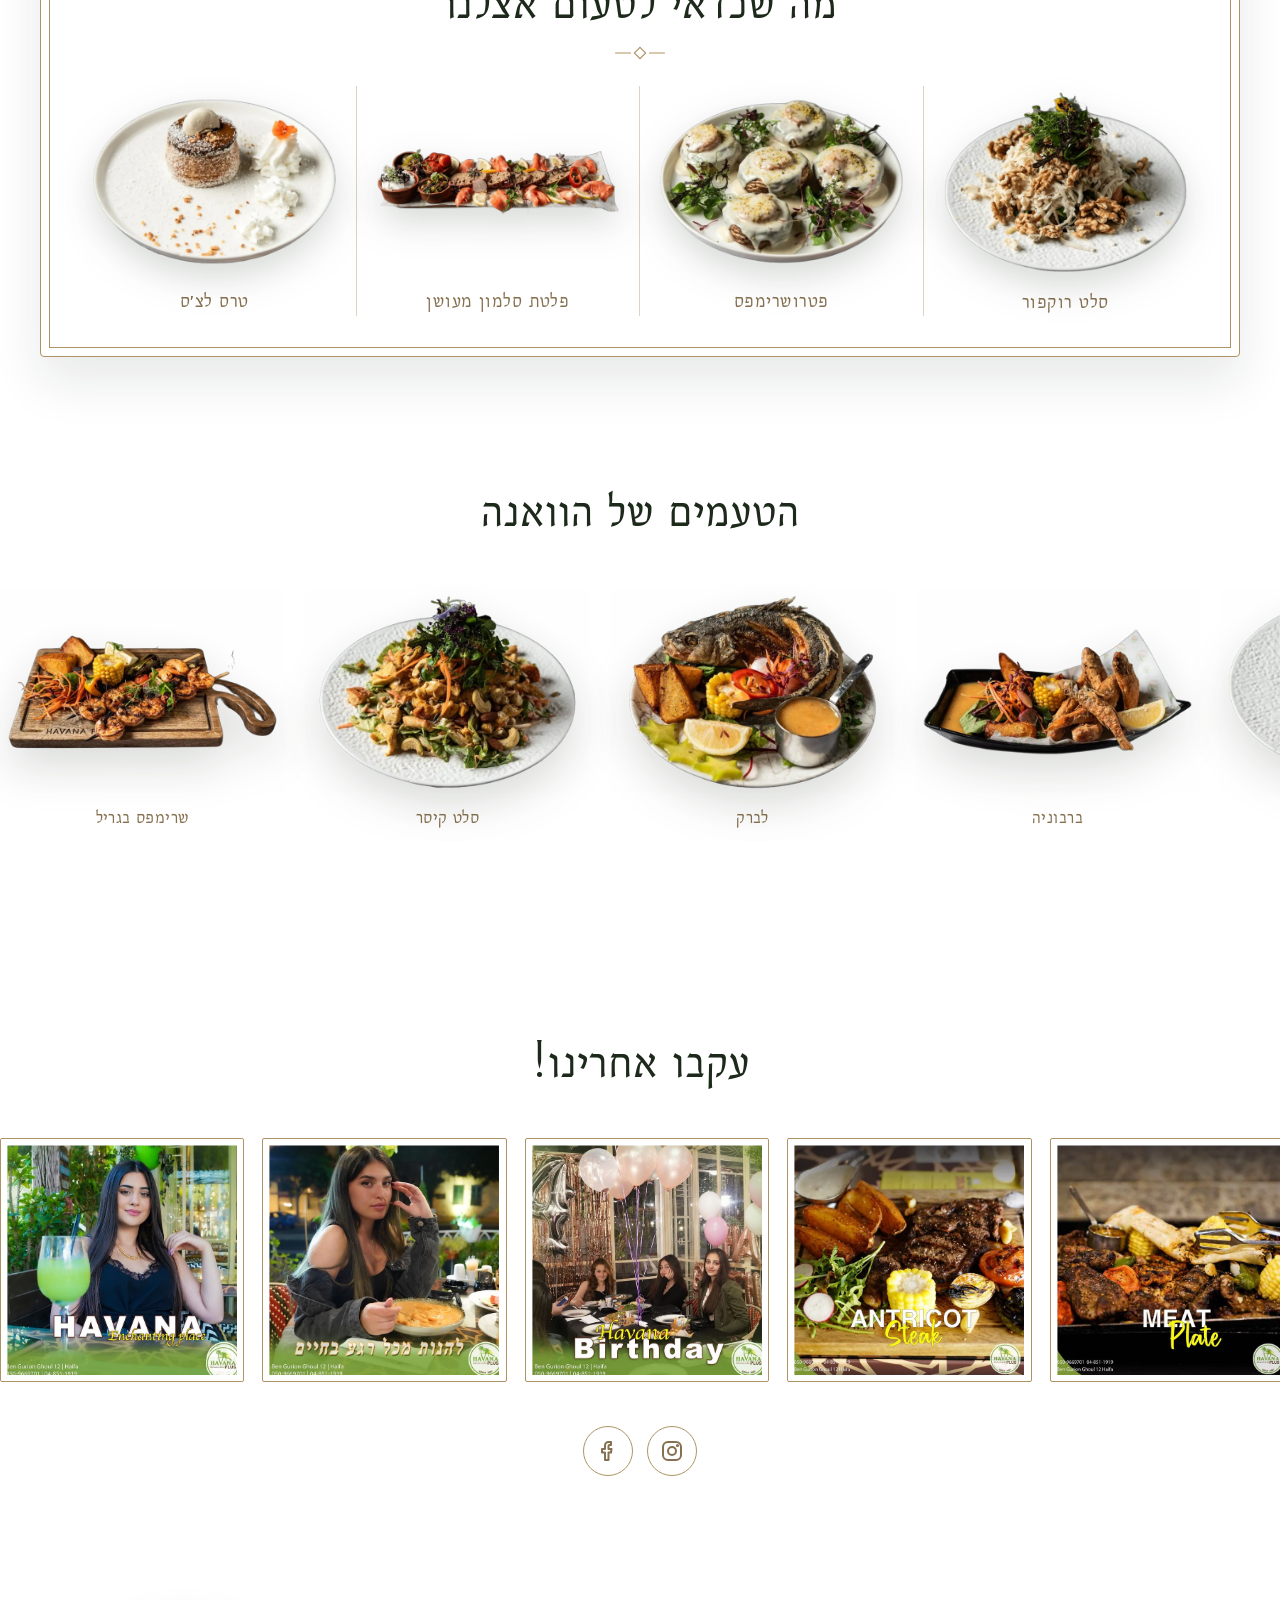
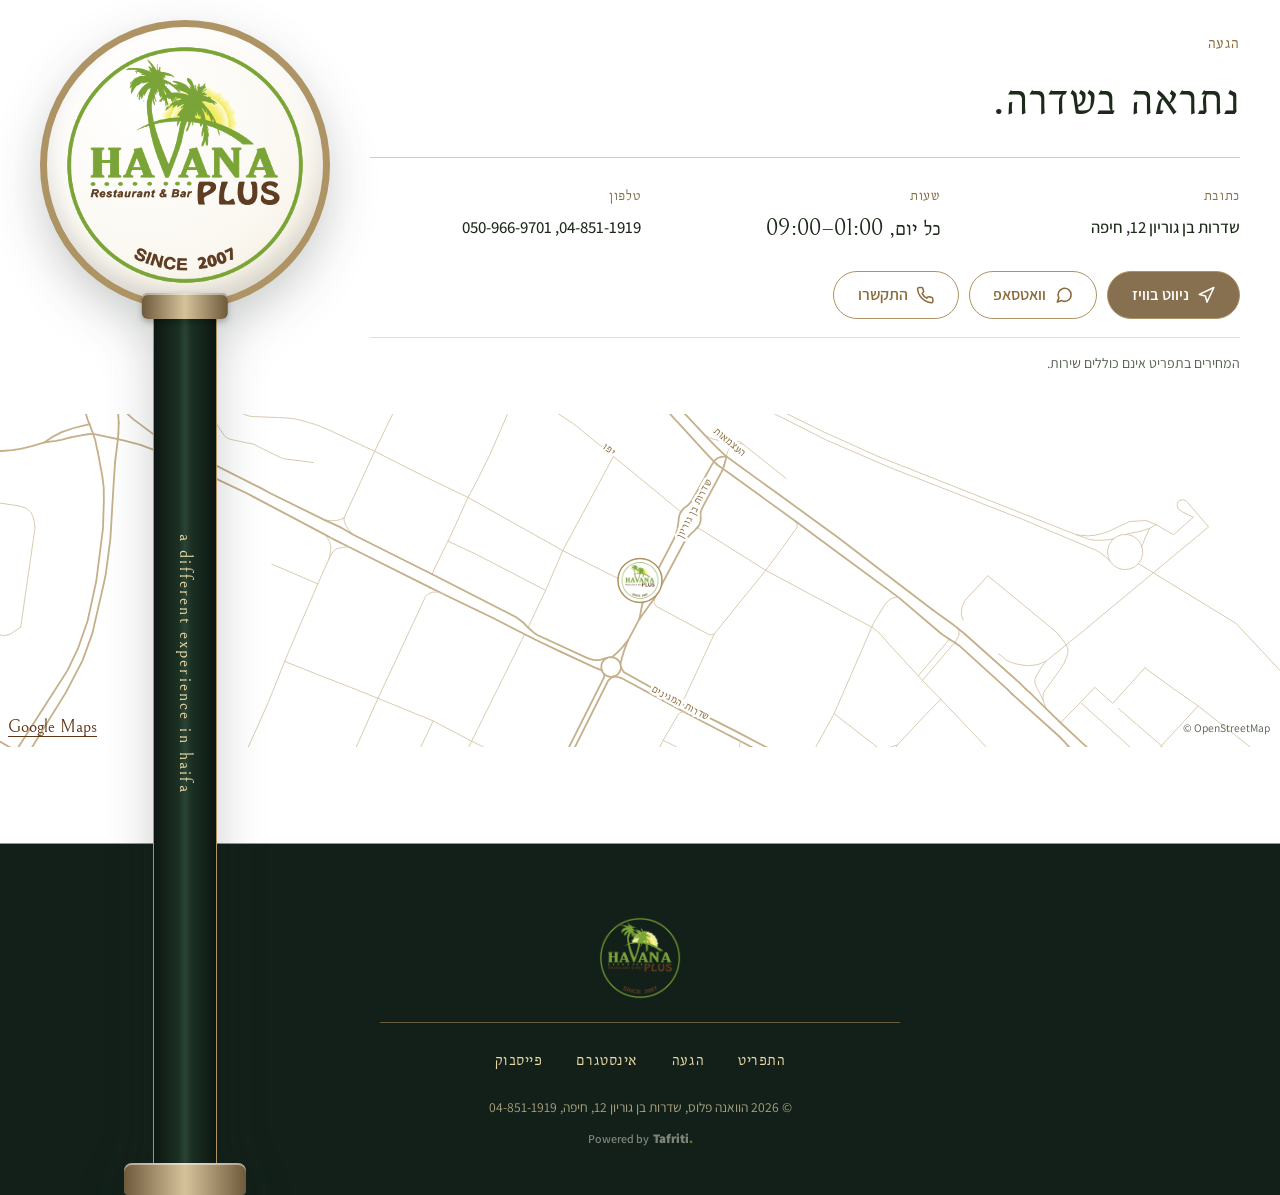
==== commit 53b122f0: "Powered by Tafriti: always in English, left-to-right on Hebrew and Arabic pages too Co-Authored-By: " ====
--- a/index.html
+++ b/index.html
@@ -742,7 +742,7 @@
     </nav>
     <p class="foot-fine">© 2026 הוואנה פלוס, שדרות בן גוריון 12, חיפה, <span class="ltr">04-851-1919</span></p>
   </div>
-  <div class="tf-powered" style="grid-column:1/-1;flex-basis:100%;width:100%;display:flex;justify-content:center;padding:14px 12px 6px;margin:0;border:0;background:none"><a href="https://tafriti.com/" target="_blank" rel="noopener" style="display:inline-flex;align-items:baseline;gap:4px;text-decoration:none;font:600 12px/1 Assistant,Arial,sans-serif;letter-spacing:0;text-transform:none;padding:0;border:0;border-radius:0;background:none;color:inherit;opacity:.6">מופעל ע״י <bdi dir="ltr" style="font-weight:800;font-size:13px">Tafriti<span style="color:#C79A3B">.</span></bdi></a></div>
+  <div class="tf-powered" style="grid-column:1/-1;flex-basis:100%;width:100%;display:flex;justify-content:center;padding:14px 12px 6px;margin:0;border:0;background:none"><a href="https://tafriti.com/" target="_blank" rel="noopener" dir="ltr" style="display:inline-flex;align-items:baseline;gap:4px;text-decoration:none;font:600 12px/1 Assistant,Arial,sans-serif;letter-spacing:0;text-transform:none;padding:0;border:0;border-radius:0;background:none;color:inherit;opacity:.6">Powered by <bdi dir="ltr" style="font-weight:800;font-size:13px">Tafriti<span style="color:#C79A3B">.</span></bdi></a></div>
 </footer>
 
 <nav class="dock" aria-label="פעולות מהירות">
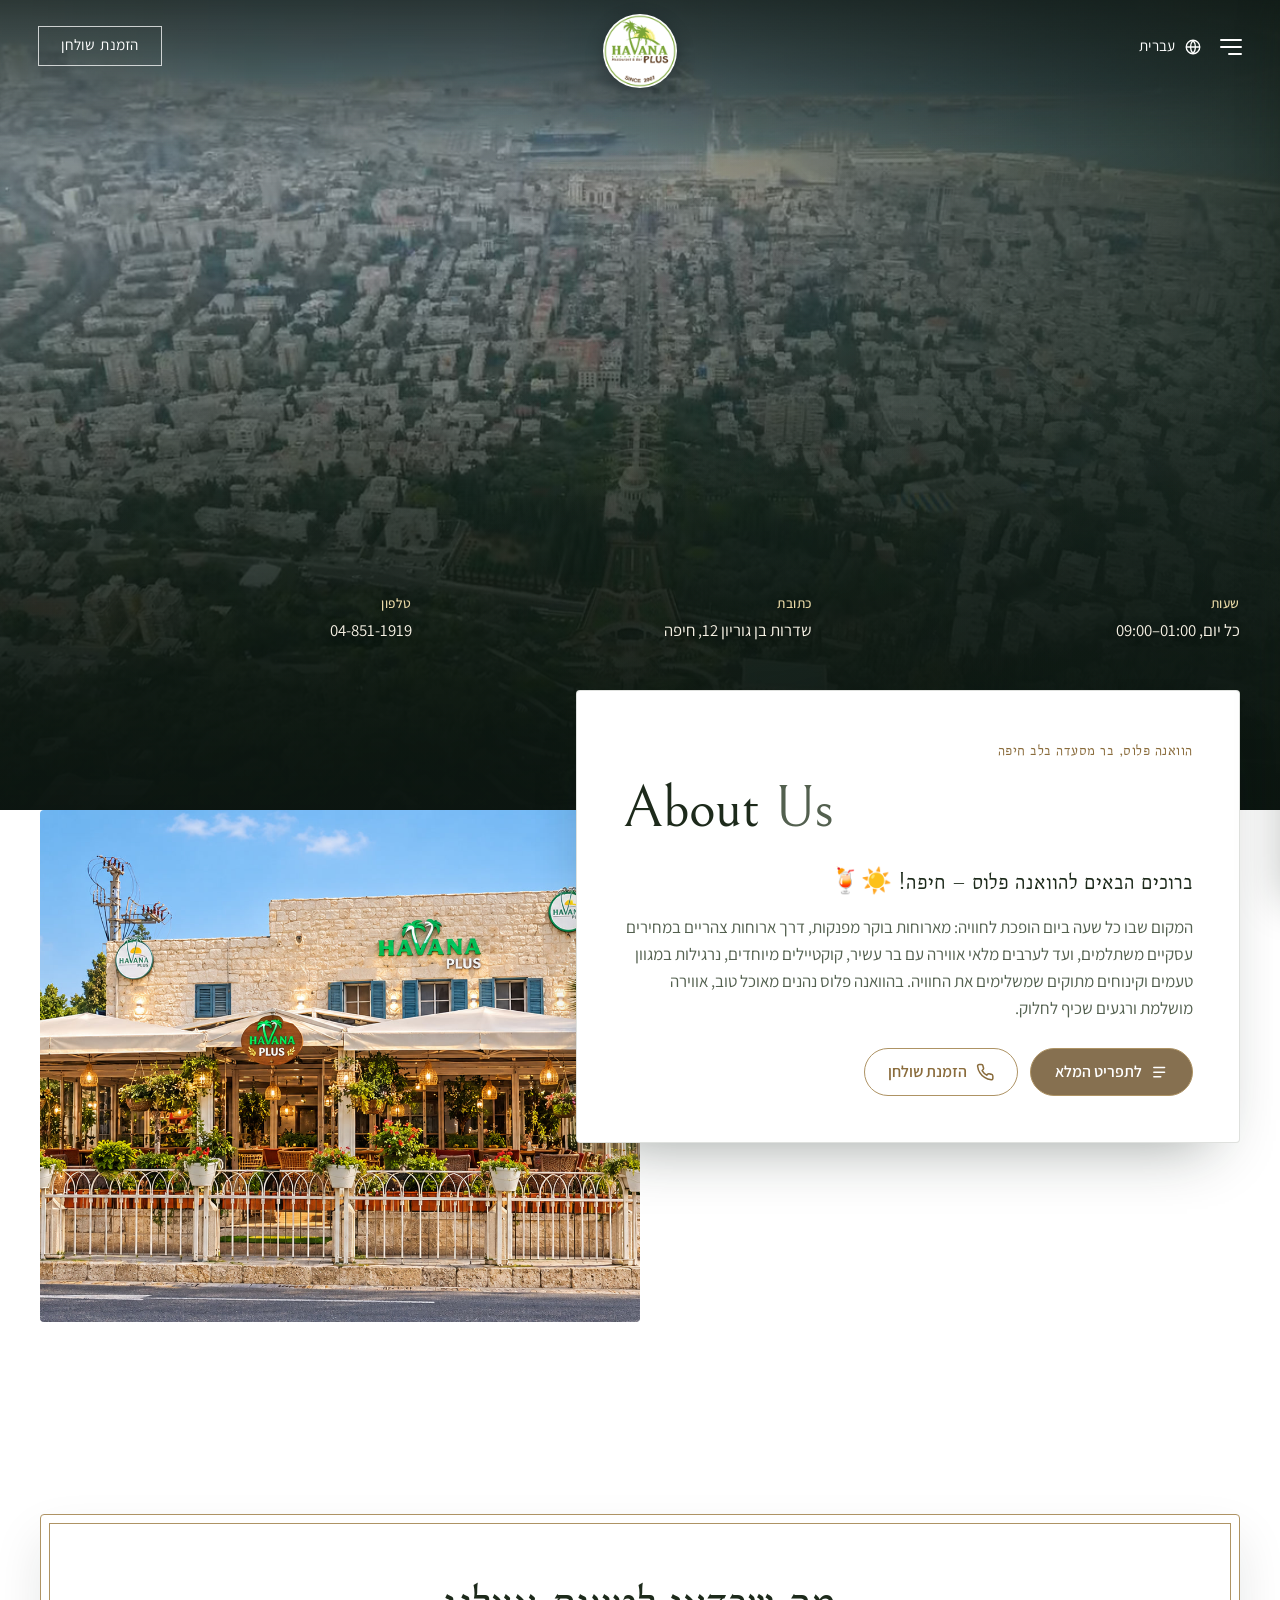
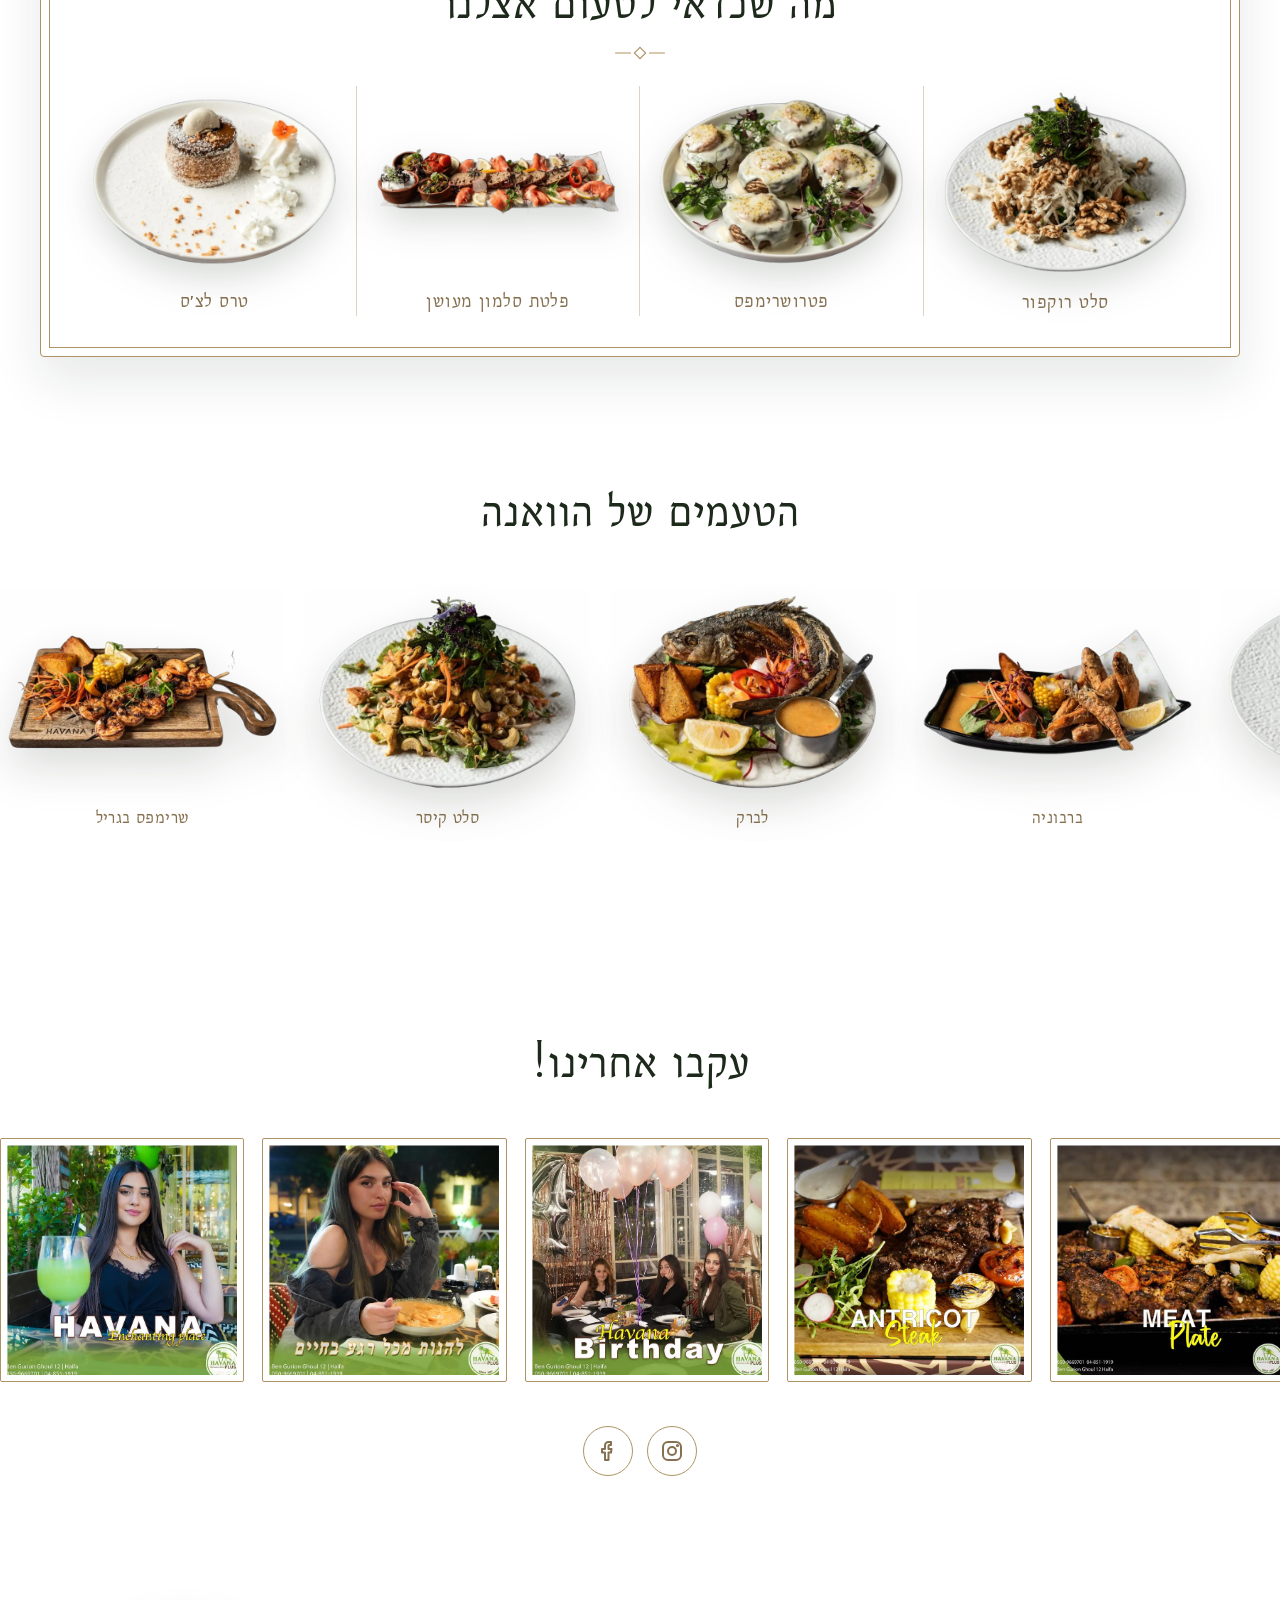
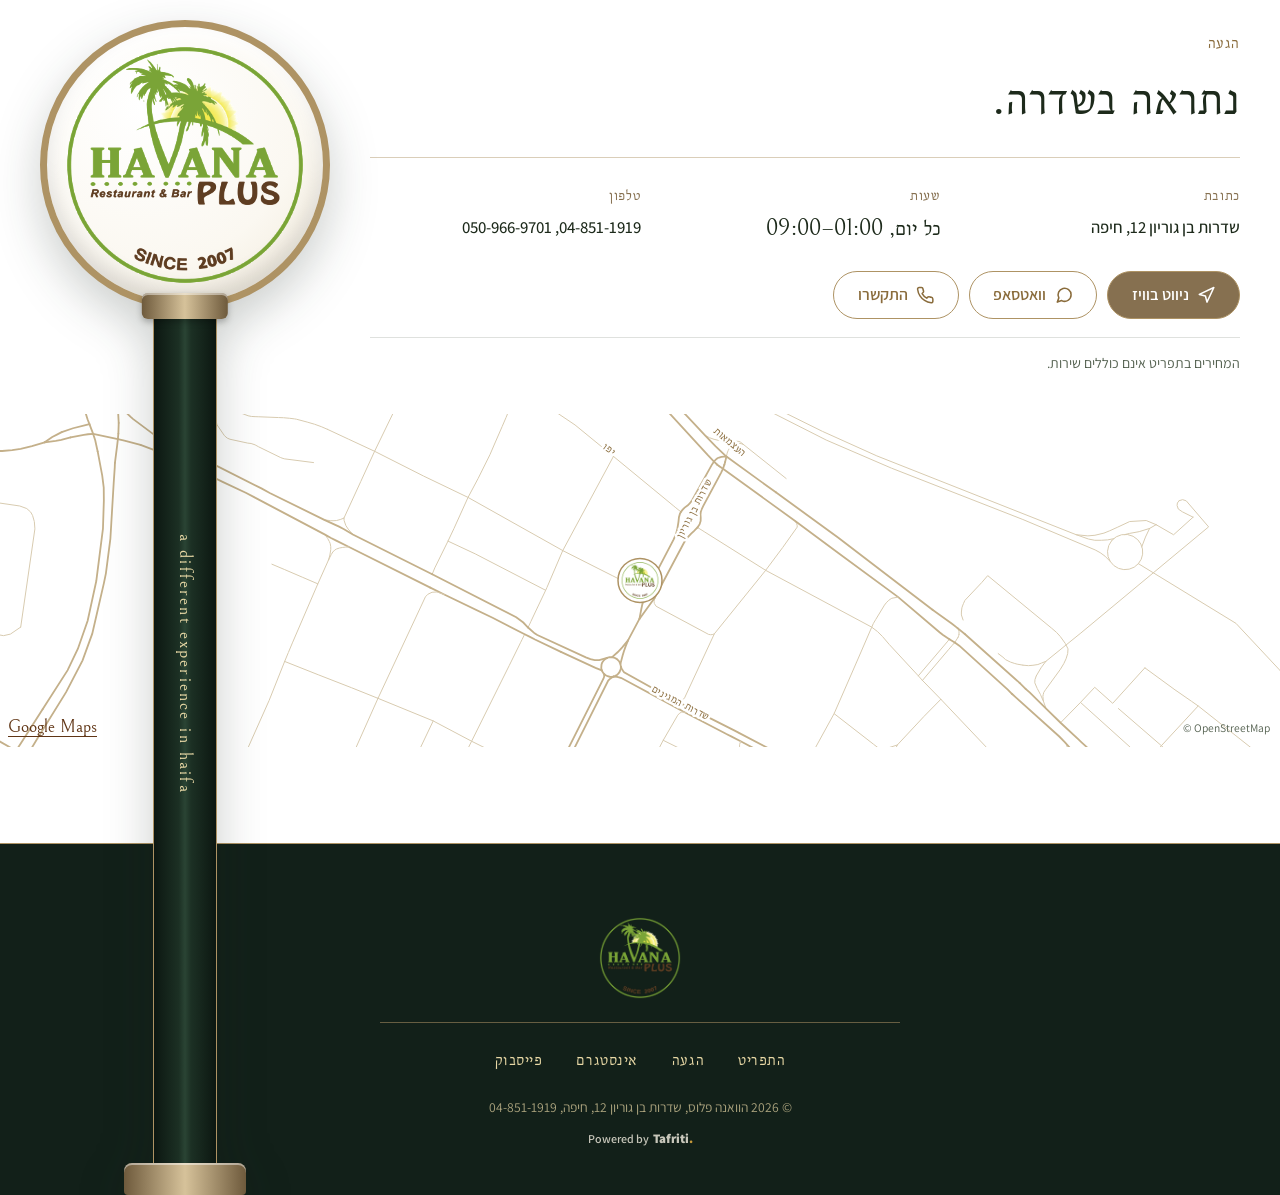
==== commit 52c3b55f: "Powered by Tafriti: full strength in the footer colour, no fade Co-Authored-By: Claude Opus 5.5 <nor" ====
--- a/index.html
+++ b/index.html
@@ -742,7 +742,7 @@
     </nav>
     <p class="foot-fine">© 2026 הוואנה פלוס, שדרות בן גוריון 12, חיפה, <span class="ltr">04-851-1919</span></p>
   </div>
-  <div class="tf-powered" style="grid-column:1/-1;flex-basis:100%;width:100%;display:flex;justify-content:center;padding:14px 12px 6px;margin:0;border:0;background:none"><a href="https://tafriti.com/" target="_blank" rel="noopener" dir="ltr" style="display:inline-flex;align-items:baseline;gap:4px;text-decoration:none;font:600 12px/1 Assistant,Arial,sans-serif;letter-spacing:0;text-transform:none;padding:0;border:0;border-radius:0;background:none;color:inherit;opacity:.6">Powered by <bdi dir="ltr" style="font-weight:800;font-size:13px">Tafriti<span style="color:#C79A3B">.</span></bdi></a></div>
+  <div class="tf-powered" style="grid-column:1/-1;flex-basis:100%;width:100%;display:flex;justify-content:center;padding:14px 12px 6px;margin:0;border:0;background:none"><a href="https://tafriti.com/" target="_blank" rel="noopener" dir="ltr" style="display:inline-flex;align-items:baseline;gap:4px;text-decoration:none;font:600 12px/1 Assistant,Arial,sans-serif;letter-spacing:0;text-transform:none;padding:0;border:0;border-radius:0;background:none;color:inherit">Powered by <bdi dir="ltr" style="font-weight:800;font-size:13px">Tafriti<span style="color:#C79A3B">.</span></bdi></a></div>
 </footer>
 
 <nav class="dock" aria-label="פעולות מהירות">
